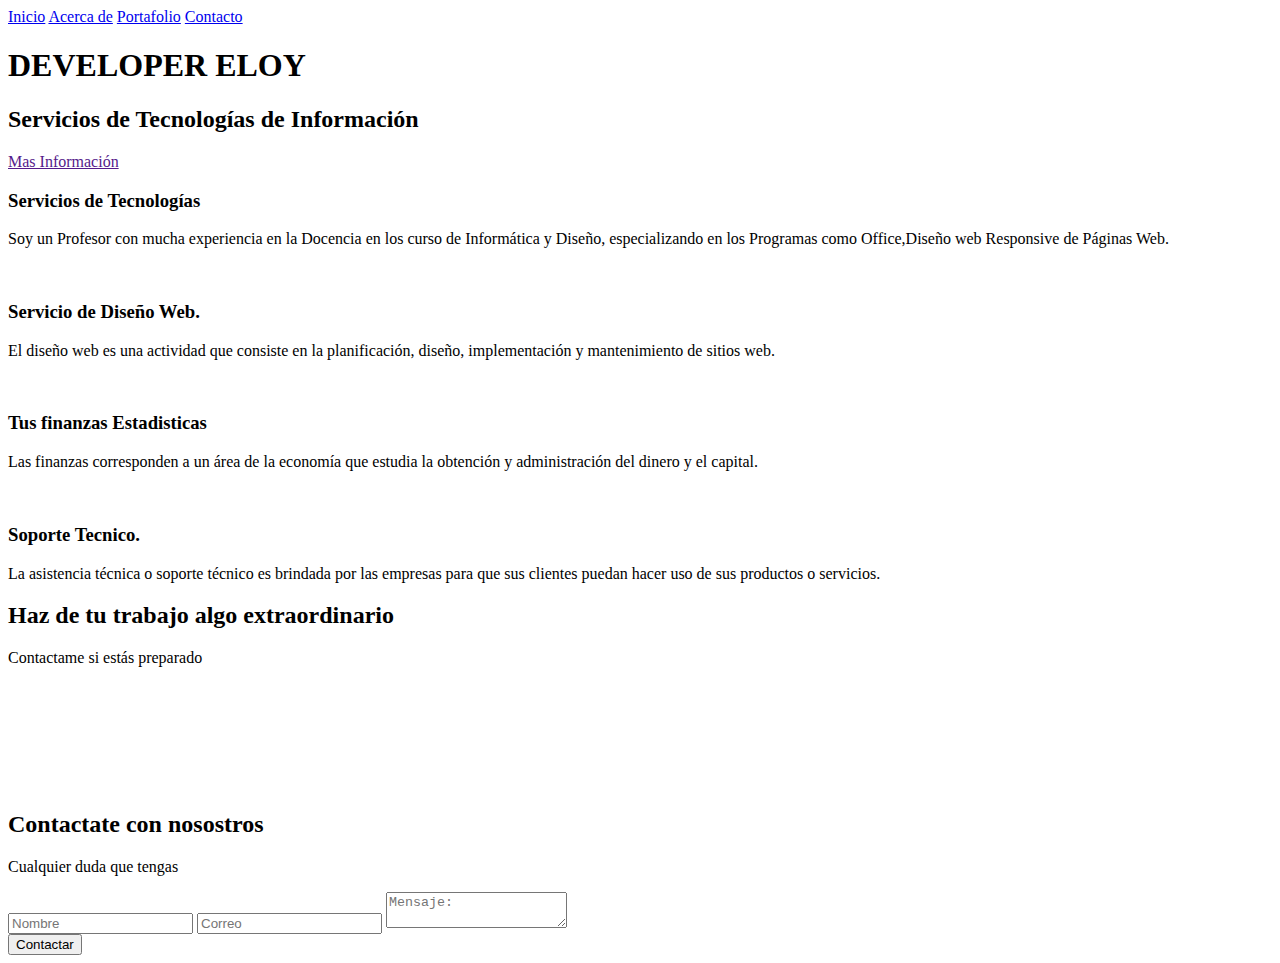
==== index.html @ 9d7575f3 "nuestros primeros codigos" ====
<!DOCTYPE html>
<html lang="en">

<head>
    <meta charset="UTF-8">
    <meta http-equiv="X-UA-Compatible" content="IE=edge">
    <meta name="viewport" content="width=device-width, initial-scale=1.0">
    <title>EXOTIK.com</title>
</head>

<body>
    <!DOCTYPE html>
    <html lang="en">

    <head>
        <meta charset="UTF-8">
        <meta name="viewport" content="width=device-width, initial-scale=1.0">
        <meta http-equiv="X-UA-Compatible" content="ie=edge">
        <title>ELOY GUERRA | Especialista de Tecnologías</title>
        <link rel="stylesheet" href="css/estilos.css">
    </head>

    <body>
        <header>
            <div class="contenedor">
                <nav class="menu">
                    <a href="index.html">Inicio</a>
                    <a href="acerca.html">Acerca de</a>
                    <a href="portafolio.html">Portafolio</a>
                    <a href="contacto.html">Contacto</a>
                </nav>
                <div class="contenido-header">
                    <h1 class="titulo-header">DEVELOPER ELOY</h1>
                    <span class="linea-header"></span>
                    <h2 class="texto-header">
                        Servicios de Tecnologías
                        <span class="desaparecer">
                            de Información
                        </span>
                    </h2>
                    <a href="" class="action-header">Mas Información</a>
                </div>
            </div>
        </header>
        <main>
            <section class="quienes">
                <div class="contenedor">
                    <h3 class="quienes-titulo">Servicios de Tecnologías</h3>
                    <p class="quienes-parrafo">
                        Soy un Profesor con mucha experiencia en la Docencia
                        en los curso de Informática
                        y Diseño, especializando en los Programas como
                        Office,Diseño web Responsive de Páginas Web.
                    </p>
                </div>
            </section>
            <section class="quehacemos">
                <div class="contenedor">
                    <div class="contenido-cajas">
                        <div class="tarjeta">
                            <img src="img/icono1.png" alt="" class="imagen-tarjeta">
                            <div class="contenido-tarjeta">
                                <h3 class="titulo-tarjeta">Servicio de Diseño Web.</h3>
                                <p class="parrafo-tarjeta">
                                    El diseño web es una actividad que consiste en la planificación, diseño,
                                    implementación
                                    y mantenimiento de sitios web.
                                </p>
                            </div>
                        </div>
                        <div class="tarjeta">
                            <img src="img/icono2.png" alt="" class="imagen-tarjeta">
                            <div class="contenido-tarjeta">
                                <h3 class="titulo-tarjeta">
                                    Tus finanzas Estadisticas</h3>
                                <p class="parrafo-tarjeta">
                                    Las finanzas corresponden a un área de la economía que estudia la obtención y
                                    administración del dinero y el capital.
                                </p>
                            </div>
                        </div>
                        <div class="tarjeta">
                            <img src="img/icono3.png" alt="" class="imagen-tarjeta">
                            <div class="contenido-tarjeta">
                                <h3 class="titulo-tarjeta">
                                    Soporte Tecnico.</h3>
                                <p class="parrafo-tarjeta">
                                    La asistencia técnica o soporte técnico es brindada por las empresas para que sus
                                    clientes puedan hacer uso de sus productos o servicios.
                                </p>
                            </div>
                        </div>
                    </div>
                </div>
            </section>
            <section class="portafolio">
                <div class="contenedor">
                    <div class="portafolio-textos">
                        <h2>Haz de tu trabajo algo extraordinario</h2>
                        <p>Contactame si estás preparado</p>
                    </div>
                    <section class="galeria">
                        <div class="fotos">
                            <img src="img/1.jpg" alt="">
                        </div>
                        <div class="fotos">
                            <img src="img/2.jpg" alt="">
                        </div>
                        <div class="fotos">
                            <img src="img/3.jpg" alt="">
                        </div>
                        <div class="fotos">
                            <img src="img/4.jpg" alt="">
                        </div>
                        <div class="fotos">
                            <img src="img/5.jpg" alt="">
                        </div>
                        <div class="fotos">
                            <img src="img/6.jpg" alt="">
                        </div>
                    </section>
                </div>
            </section>
        </main>

        <footer>
            <section class="contacto">
                <div class="contenedor">
                    <div class="footer-textos">
                        <h2>Contactate con nosostros</h2>
                        <p>Cualquier duda que tengas</p>
                    </div>
                    <form action="" class="formulario" method="POST">
                        <input type="text" placeholder="Nombre" id="nombre" name="nombre" required value="">
                        <input type="email" placeholder="Correo" id="correo" name="correo" required value=""
                            class="email">
                        <textarea name="mensaje" id="mensaje" placeholder="Mensaje:"></textarea>
                        <div class="derecha">
                            <input class="boton derecha" type="submit" value="Contactar" name="submmit">
                        </div>
                    </form>
                </div>
            </section>
        </footer>
    </body>

    </html>
</body>

</html>
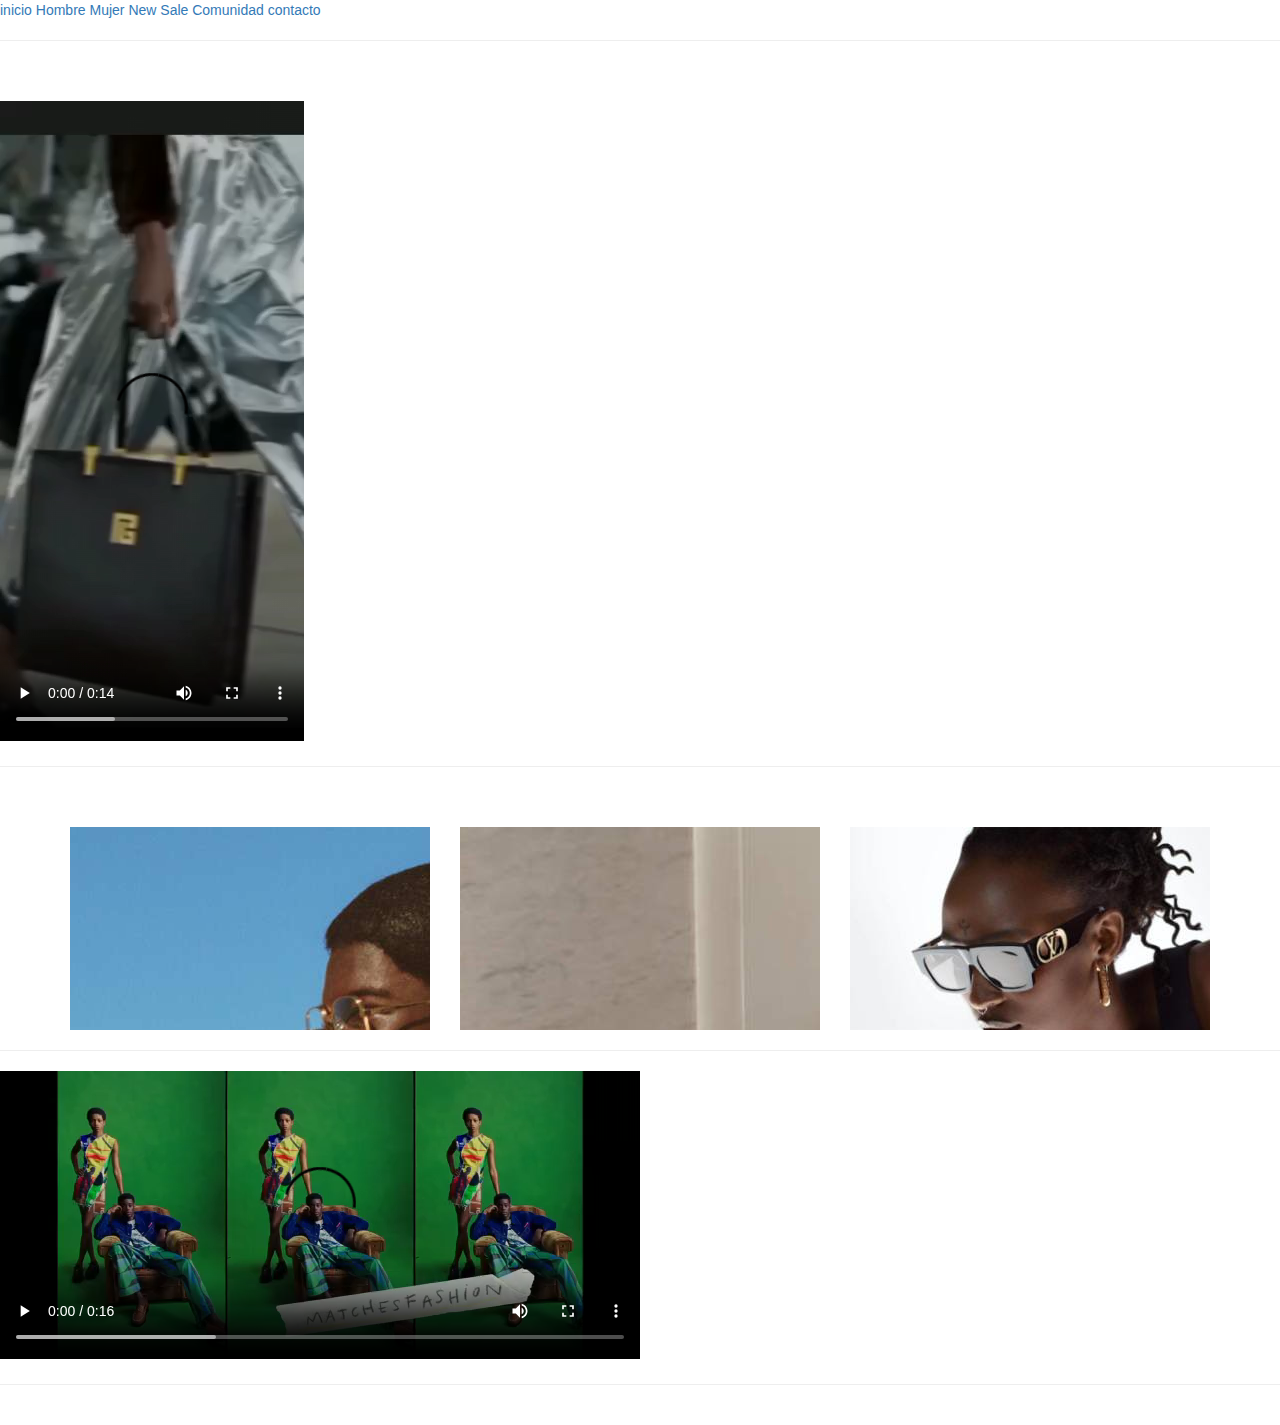
==== commit 83ffeb60: "cambios en el master" ====
--- a/index.html
+++ b/index.html
@@ -5,146 +5,66 @@
     <meta charset="UTF-8">
     <meta http-equiv="X-UA-Compatible" content="IE=edge">
     <meta name="viewport" content="width=device-width, initial-scale=1.0">
+    <link rel="stylesheet" href="css/bootstrap.css">
     <title>EXOTIK.com</title>
 </head>
 
 <body>
-    <!DOCTYPE html>
-    <html lang="en">
+    <header>
+        <div>
+            <nav>
+                <a href="">inicio</a>
+                <a href="">Hombre</a>
+                <a href="">Mujer</a>
+                <a href="">New Sale</a>
+                <a href="">Comunidad</a>
+                <a href="">contacto</a>
+            </nav>
+        </div>
+        <hr>
+        <br>
+        <br>
+        <div>
+            <video controls src="video/VID-20210529-WA0006.mp4"></video>
+        </div>
 
-    <head>
-        <meta charset="UTF-8">
-        <meta name="viewport" content="width=device-width, initial-scale=1.0">
-        <meta http-equiv="X-UA-Compatible" content="ie=edge">
-        <title>ELOY GUERRA | Especialista de Tecnologías</title>
-        <link rel="stylesheet" href="css/estilos.css">
-    </head>
+    </header>
+    <hr>
+    <br>
+    <br>
+    <main>
+        <section>
+            <div class="container">
+                <div class="row">
+                    <div class="col-sm-4">
+                        <div class="embed-responsive embed-responsive-16by9">
+                            <img src="img/louiV.jpg" alt="">
+                        </div>
+                    </div>
+                    <div class="col-sm-4">
+                        <div class="embed-responsive embed-responsive-16by9">
+                            <img src="img/louis-vuitton.jpg" alt="">
+                        </div>
+                    </div>
+                    <div class="col-sm-4">
+                        <div class="embed-responsive embed-responsive-16by9">
+                            <img src="img/WhatsApp Image 2021-05-29 at 6.26.10 PM.jpeg" alt="">
+                        </div>
 
-    <body>
-        <header>
-            <div class="contenedor">
-                <nav class="menu">
-                    <a href="index.html">Inicio</a>
-                    <a href="acerca.html">Acerca de</a>
-                    <a href="portafolio.html">Portafolio</a>
-                    <a href="contacto.html">Contacto</a>
-                </nav>
-                <div class="contenido-header">
-                    <h1 class="titulo-header">DEVELOPER ELOY</h1>
-                    <span class="linea-header"></span>
-                    <h2 class="texto-header">
-                        Servicios de Tecnologías
-                        <span class="desaparecer">
-                            de Información
-                        </span>
-                    </h2>
-                    <a href="" class="action-header">Mas Información</a>
+                    </div>
                 </div>
             </div>
-        </header>
-        <main>
-            <section class="quienes">
-                <div class="contenedor">
-                    <h3 class="quienes-titulo">Servicios de Tecnologías</h3>
-                    <p class="quienes-parrafo">
-                        Soy un Profesor con mucha experiencia en la Docencia
-                        en los curso de Informática
-                        y Diseño, especializando en los Programas como
-                        Office,Diseño web Responsive de Páginas Web.
-                    </p>
-                </div>
-            </section>
-            <section class="quehacemos">
-                <div class="contenedor">
-                    <div class="contenido-cajas">
-                        <div class="tarjeta">
-                            <img src="img/icono1.png" alt="" class="imagen-tarjeta">
-                            <div class="contenido-tarjeta">
-                                <h3 class="titulo-tarjeta">Servicio de Diseño Web.</h3>
-                                <p class="parrafo-tarjeta">
-                                    El diseño web es una actividad que consiste en la planificación, diseño,
-                                    implementación
-                                    y mantenimiento de sitios web.
-                                </p>
-                            </div>
-                        </div>
-                        <div class="tarjeta">
-                            <img src="img/icono2.png" alt="" class="imagen-tarjeta">
-                            <div class="contenido-tarjeta">
-                                <h3 class="titulo-tarjeta">
-                                    Tus finanzas Estadisticas</h3>
-                                <p class="parrafo-tarjeta">
-                                    Las finanzas corresponden a un área de la economía que estudia la obtención y
-                                    administración del dinero y el capital.
-                                </p>
-                            </div>
-                        </div>
-                        <div class="tarjeta">
-                            <img src="img/icono3.png" alt="" class="imagen-tarjeta">
-                            <div class="contenido-tarjeta">
-                                <h3 class="titulo-tarjeta">
-                                    Soporte Tecnico.</h3>
-                                <p class="parrafo-tarjeta">
-                                    La asistencia técnica o soporte técnico es brindada por las empresas para que sus
-                                    clientes puedan hacer uso de sus productos o servicios.
-                                </p>
-                            </div>
-                        </div>
-                    </div>
-                </div>
-            </section>
-            <section class="portafolio">
-                <div class="contenedor">
-                    <div class="portafolio-textos">
-                        <h2>Haz de tu trabajo algo extraordinario</h2>
-                        <p>Contactame si estás preparado</p>
-                    </div>
-                    <section class="galeria">
-                        <div class="fotos">
-                            <img src="img/1.jpg" alt="">
-                        </div>
-                        <div class="fotos">
-                            <img src="img/2.jpg" alt="">
-                        </div>
-                        <div class="fotos">
-                            <img src="img/3.jpg" alt="">
-                        </div>
-                        <div class="fotos">
-                            <img src="img/4.jpg" alt="">
-                        </div>
-                        <div class="fotos">
-                            <img src="img/5.jpg" alt="">
-                        </div>
-                        <div class="fotos">
-                            <img src="img/6.jpg" alt="">
-                        </div>
-                    </section>
-                </div>
-            </section>
-        </main>
+        </section>
+        <hr>
+        <section>
+            <video controls src="video/VID-20210529-WA0007.mp4"></video>
+        </section>
+    </main>
+    <hr>
+    <br>
+    <footer>
 
-        <footer>
-            <section class="contacto">
-                <div class="contenedor">
-                    <div class="footer-textos">
-                        <h2>Contactate con nosostros</h2>
-                        <p>Cualquier duda que tengas</p>
-                    </div>
-                    <form action="" class="formulario" method="POST">
-                        <input type="text" placeholder="Nombre" id="nombre" name="nombre" required value="">
-                        <input type="email" placeholder="Correo" id="correo" name="correo" required value=""
-                            class="email">
-                        <textarea name="mensaje" id="mensaje" placeholder="Mensaje:"></textarea>
-                        <div class="derecha">
-                            <input class="boton derecha" type="submit" value="Contactar" name="submmit">
-                        </div>
-                    </form>
-                </div>
-            </section>
-        </footer>
-    </body>
-
-    </html>
+    </footer>
 </body>
 
 </html>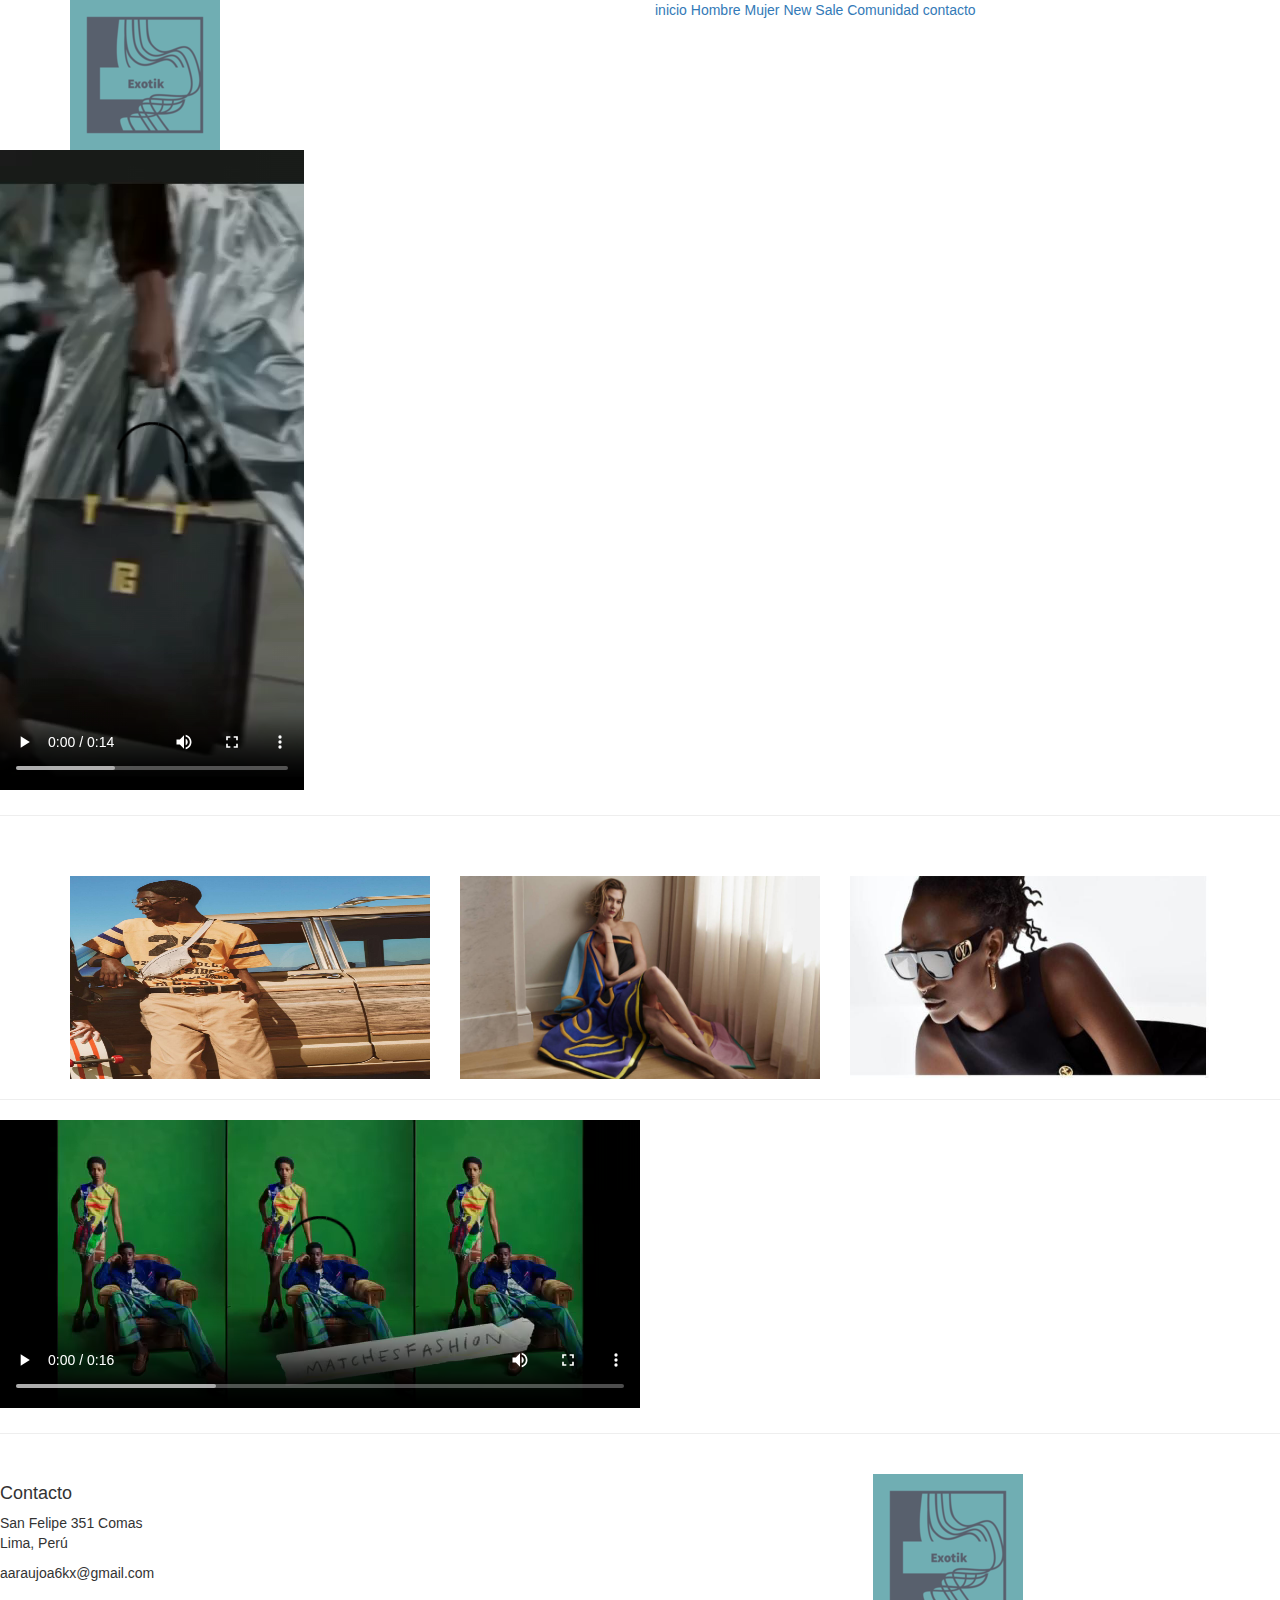
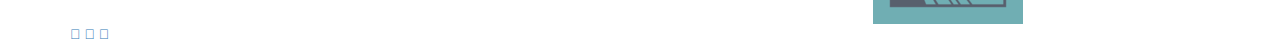
==== commit 13fa1cfe: "Subiendo 02 Junio" ====
--- a/index.html
+++ b/index.html
@@ -5,25 +5,34 @@
     <meta charset="UTF-8">
     <meta http-equiv="X-UA-Compatible" content="IE=edge">
     <meta name="viewport" content="width=device-width, initial-scale=1.0">
-    <link rel="stylesheet" href="css/bootstrap.css">
+    <link rel="stylesheet" href="css/bootstrap.min.css">
+    <link rel="stylesheet" href="css/fontawesome.min.css">
+    <link rel="preconnect" href="https://fonts.gstatic.com">
+    <link href="https://fonts.googleapis.com/css2?family=Open+Sans:ital,wght@0,300;0,400;1,400;1,700&display=swap" rel="stylesheet">
+    <link rel="stylesheet" href="css/estilos.css">
     <title>EXOTIK.com</title>
 </head>
 
 <body>
-    <header>
-        <div>
-            <nav>
+    
+        <div class="container">
+            <div class="row contenedor_logo_menu">
+                <div class="logo col-xs-12 col-md-6">
+                <a href="#"><img src="img/logo.png" alt=""></a>
+                </div>
+
+                <div class="menu col-xs-12 col-md-6">
                 <a href="">inicio</a>
                 <a href="">Hombre</a>
                 <a href="">Mujer</a>
                 <a href="">New Sale</a>
                 <a href="">Comunidad</a>
                 <a href="">contacto</a>
-            </nav>
+            </div>
         </div>
-        <hr>
-        <br>
-        <br>
+        </div>
+      
+        
         <div>
             <video controls src="video/VID-20210529-WA0006.mp4"></video>
         </div>
@@ -38,17 +47,17 @@
                 <div class="row">
                     <div class="col-sm-4">
                         <div class="embed-responsive embed-responsive-16by9">
-                            <img src="img/louiV.jpg" alt="">
+                            <img src="img/louiV.jpg" width="100%" height="210px" alt="">
                         </div>
                     </div>
                     <div class="col-sm-4">
                         <div class="embed-responsive embed-responsive-16by9">
-                            <img src="img/louis-vuitton.jpg" alt="">
+                            <img src="img/louis-vuitton.jpg" width="100%" height="210px" alt="">
                         </div>
                     </div>
                     <div class="col-sm-4">
                         <div class="embed-responsive embed-responsive-16by9">
-                            <img src="img/WhatsApp Image 2021-05-29 at 6.26.10 PM.jpeg" alt="">
+                            <img src="img/WhatsApp Image 2021-05-29 at 6.26.10 PM.jpeg" width="100%" height="210px" alt="">
                         </div>
 
                     </div>
@@ -63,6 +72,30 @@
     <hr>
     <br>
     <footer>
+        <div class="direccion">
+            <div class="row">
+                <div class="col-md-8">
+                    <h4 class="titulo">Contacto</h4>
+                    <p class="calle">San Felipe 351 Comas <br />Lima, Perú</p>
+                    <p class="correo">aaraujoa6kx@gmail.com</p>
+                </div>
+                <div class="col-md-4">
+                   <img src="img/logo.png" alt="">
+            </div>
+            </div>
+            </div>
+        </div>
+        <div class="social">
+            <div class="container">
+                <div class="row">
+                    <div class="col-md-12">
+                        <a href="#" class="facebook"><i class="fa fa-facebook"></i></a>
+                        <a href="#" class="twitter"><i class="fa fa-twitter"></i></a>
+                        <a href="#" class="youtube"><i class="fa fa-youtube"></i></a>
+                    </div>
+                </div>
+            </div>
+        </div>
 
     </footer>
 </body>
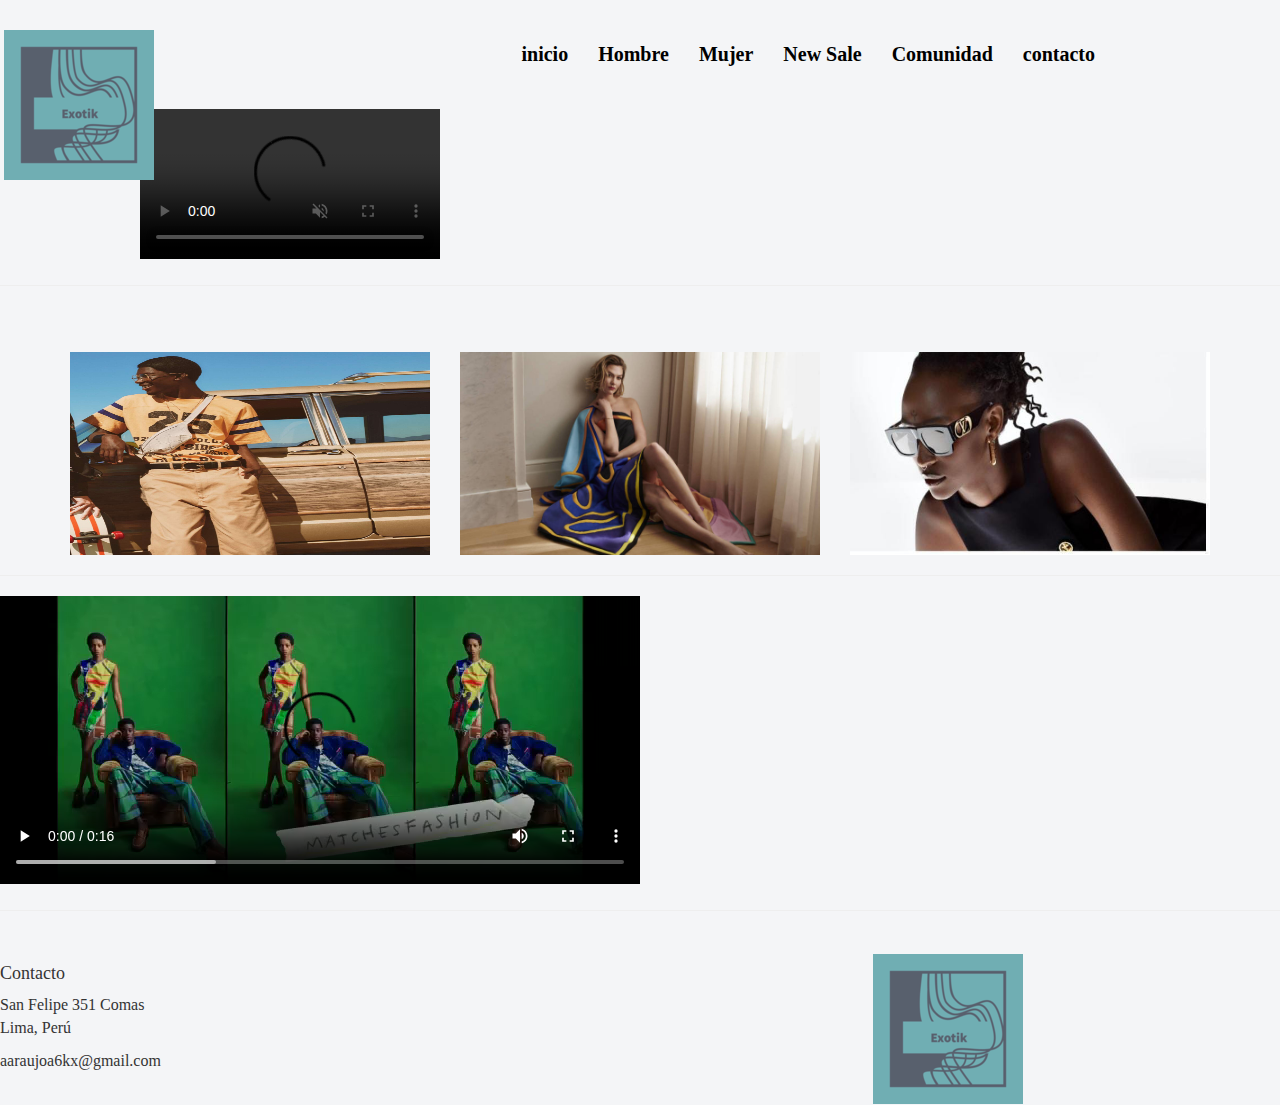
==== commit 3c6d976b: "subiendo para modificaciones" ====
--- a/index.html
+++ b/index.html
@@ -5,39 +5,35 @@
     <meta charset="UTF-8">
     <meta http-equiv="X-UA-Compatible" content="IE=edge">
     <meta name="viewport" content="width=device-width, initial-scale=1.0">
-    <link rel="stylesheet" href="css/bootstrap.min.css">
-    <link rel="stylesheet" href="css/fontawesome.min.css">
-    <link rel="preconnect" href="https://fonts.gstatic.com">
-    <link href="https://fonts.googleapis.com/css2?family=Open+Sans:ital,wght@0,300;0,400;1,400;1,700&display=swap" rel="stylesheet">
+    <link rel="stylesheet" href="css/bootstrap.css">
     <link rel="stylesheet" href="css/estilos.css">
-    <title>EXOTIK.com</title>
+    <title>EXOTIK | Marca Peruana | Desde 1994</title>
 </head>
 
 <body>
-    
-        <div class="container">
-            <div class="row contenedor_logo_menu">
-                <div class="logo col-xs-12 col-md-6">
+    <header>
+        <div class="contenedor">
+            <nav class="menu">
+                <a href="index.html">inicio</a>
+                <a href="hombre.html">Hombre</a>
+                <a href="mujer.html">Mujer</a>
+                <a href="newsale.html">New Sale</a>
+                <a href="comunidad.html">Comunidad</a>
+                <a href="contacto.html">contacto</a>
+            </nav>
+
+            <div class="header-video">
+                <video controls autoplay loop muted src="video/header-1.mp4"></video>
+            </div>
+
+            <div class="contenido-logo">
                 <a href="#"><img src="img/logo.png" alt=""></a>
-                </div>
-
-                <div class="menu col-xs-12 col-md-6">
-                <a href="">inicio</a>
-                <a href="">Hombre</a>
-                <a href="">Mujer</a>
-                <a href="">New Sale</a>
-                <a href="">Comunidad</a>
-                <a href="">contacto</a>
             </div>
         </div>
-        </div>
-      
-        
-        <div>
-            <video controls src="video/VID-20210529-WA0006.mp4"></video>
-        </div>
+    </header>
 
-    </header>
+
+
     <hr>
     <br>
     <br>
@@ -57,7 +53,8 @@
                     </div>
                     <div class="col-sm-4">
                         <div class="embed-responsive embed-responsive-16by9">
-                            <img src="img/WhatsApp Image 2021-05-29 at 6.26.10 PM.jpeg" width="100%" height="210px" alt="">
+                            <img src="img/WhatsApp Image 2021-05-29 at 6.26.10 PM.jpeg" width="100%" height="210px"
+                                alt="">
                         </div>
 
                     </div>
@@ -80,10 +77,10 @@
                     <p class="correo">aaraujoa6kx@gmail.com</p>
                 </div>
                 <div class="col-md-4">
-                   <img src="img/logo.png" alt="">
+                    <img src="img/logo.png" alt="">
+                </div>
             </div>
-            </div>
-            </div>
+        </div>
         </div>
         <div class="social">
             <div class="container">
@@ -98,6 +95,8 @@
         </div>
 
     </footer>
+
+
 </body>
 
 </html>--- a/css/estilos.css
+++ b/css/estilos.css
@@ -0,0 +1,58 @@
+*{
+    margin: 0;
+    padding: 0;
+    box-sizing: border-box;
+}
+
+body{
+    background: #f4f5f7;
+    font-family: 'lato';
+    font-size: 16px;
+}
+.contenedor{
+    width: 90%;
+    max-width: 1000px;
+    overflow: hidden;
+    margin: auto;
+}
+
+
+
+
+header .menu{
+    margin: 30px; 
+    display:flex;
+    justify-content: flex-end;
+    flex-wrap: wrap; 
+}
+header .menu a:hover{
+    text-decoration: underline;
+}
+header .menu a{
+    font-size:20px;
+    font-family: 'lato';
+    font-weight: 600; 
+    display: inline-block; 
+    padding:10px 0;
+    margin:0 15px;
+    color:rgb(0, 0, 0);
+    text-decoration: navy;
+ }
+
+
+header .contenido-logo{
+    position: absolute;
+    top: 10%;
+    left: 5%;
+    transform: translate(-40%, -40%);
+}
+
+
+
+
+
+
+
+
+
+
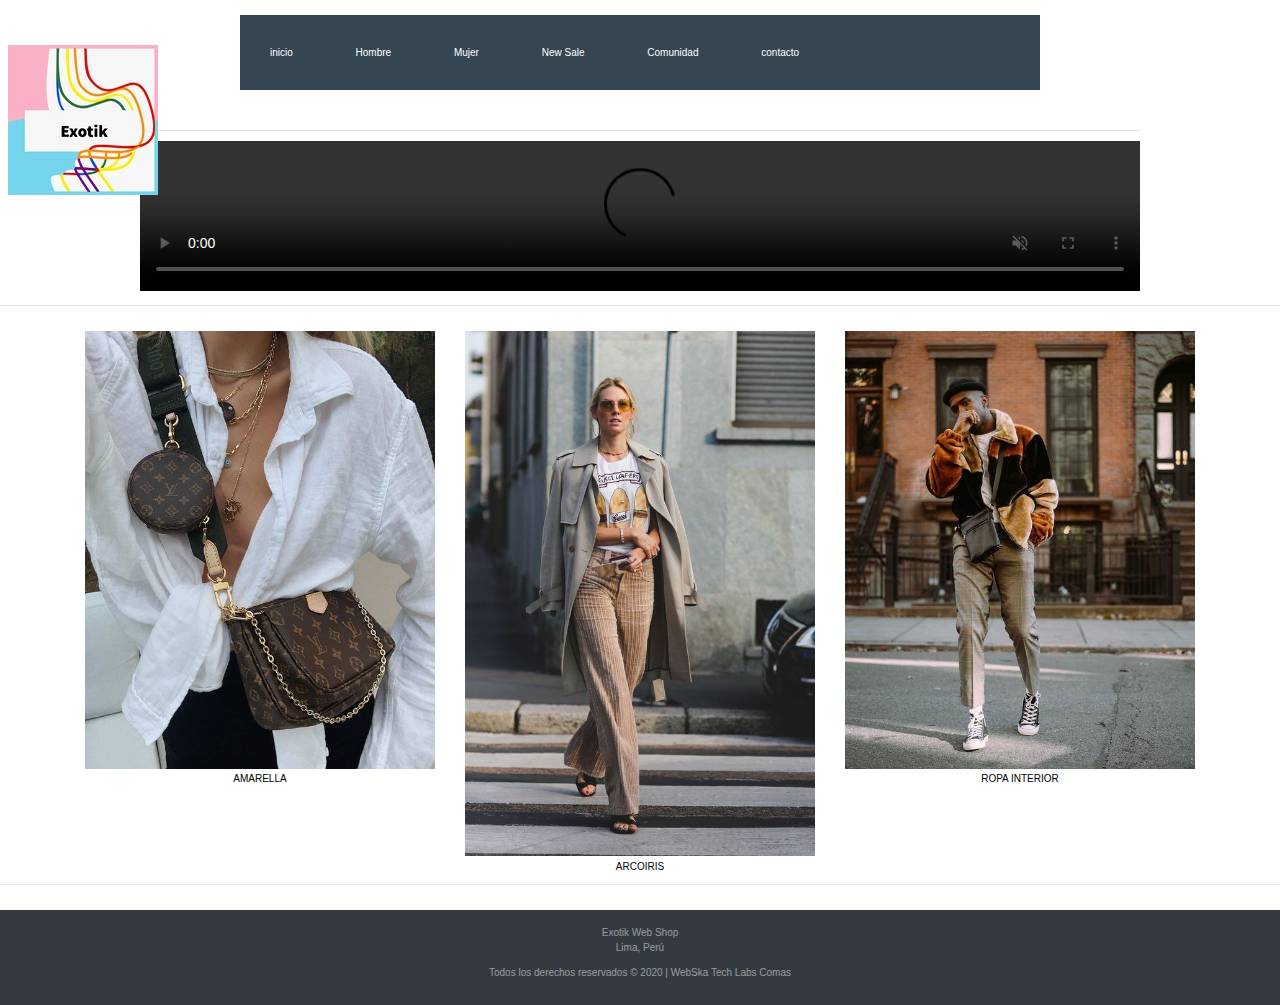
==== commit 3905eb45: "subiendo para publicar" ====
--- a/index.html
+++ b/index.html
@@ -5,96 +5,80 @@
     <meta charset="UTF-8">
     <meta http-equiv="X-UA-Compatible" content="IE=edge">
     <meta name="viewport" content="width=device-width, initial-scale=1.0">
+    <title>EXOTIK | Marca Peruana | Desde 1994</title>
+    <link rel="stylesheet" href="css/estilos.css">
+    <link rel="stylesheet" href="css/bootstrap3.css">
     <link rel="stylesheet" href="css/bootstrap.css">
-    <link rel="stylesheet" href="css/estilos.css">
-    <title>EXOTIK | Marca Peruana | Desde 1994</title>
 </head>
 
 <body>
     <header>
-        <div class="contenedor">
-            <nav class="menu">
-                <a href="index.html">inicio</a>
-                <a href="hombre.html">Hombre</a>
-                <a href="mujer.html">Mujer</a>
-                <a href="newsale.html">New Sale</a>
-                <a href="comunidad.html">Comunidad</a>
-                <a href="contacto.html">contacto</a>
-            </nav>
 
-            <div class="header-video">
-                <video controls autoplay loop muted src="video/header-1.mp4"></video>
+        <div class="caja"><br>
+            <ul class="paginas">
+                <li><a href="index.html">inicio</a></li>
+                <li><a href="hombre.html">Hombre</a></li>
+                <li><a href="mujer.html">Mujer</a></li>
+                <li><a href="newsale.html">New Sale</a></li>
+                <li><a href="comunidad.html">Comunidad</a></li>
+                <li><a href="contacto.html">contacto</a></li>
+            </ul>
+            <br>
+            <br>
+            <hr>
+            <video controls autoplay loop muted src="video/header-1.mp4"></video>
+
+            <div class="contenido-logo">
+                <img src="img/logoprin.jpeg" alt="">
             </div>
 
-            <div class="contenido-logo">
-                <a href="#"><img src="img/logo.png" alt=""></a>
-            </div>
         </div>
     </header>
 
-
-
-    <hr>
-    <br>
-    <br>
     <main>
-        <section>
-            <div class="container">
-                <div class="row">
-                    <div class="col-sm-4">
-                        <div class="embed-responsive embed-responsive-16by9">
-                            <img src="img/louiV.jpg" width="100%" height="210px" alt="">
-                        </div>
-                    </div>
-                    <div class="col-sm-4">
-                        <div class="embed-responsive embed-responsive-16by9">
-                            <img src="img/louis-vuitton.jpg" width="100%" height="210px" alt="">
-                        </div>
-                    </div>
-                    <div class="col-sm-4">
-                        <div class="embed-responsive embed-responsive-16by9">
-                            <img src="img/WhatsApp Image 2021-05-29 at 6.26.10 PM.jpeg" width="100%" height="210px"
-                                alt="">
-                        </div>
-
-                    </div>
+        <hr>
+        <br>
+        <div class="container">
+            <div class="row">
+                <div class="col-6 col-xl-4 col-md-4">
+                    <img src="img/head1.jpeg" alt="" width="100%" data-was-processed="true"><br>
+                    <a href="" class="form-text">AMARELLA</a>
                 </div>
-            </div>
-        </section>
-        <hr>
-        <section>
-            <video controls src="video/VID-20210529-WA0007.mp4"></video>
-        </section>
-    </main>
-    <hr>
-    <br>
-    <footer>
-        <div class="direccion">
-            <div class="row">
-                <div class="col-md-8">
-                    <h4 class="titulo">Contacto</h4>
-                    <p class="calle">San Felipe 351 Comas <br />Lima, Perú</p>
-                    <p class="correo">aaraujoa6kx@gmail.com</p>
+                <div class="col-6 col-xl-4 col-md-4">
+                    <img src="img/head2.jpeg" alt="" width="100%" data-was-processed="true"><br>
+                    <a href="" class="form-text">ARCOIRIS</a>
                 </div>
-                <div class="col-md-4">
-                    <img src="img/logo.png" alt="">
-                </div>
-            </div>
-        </div>
-        </div>
-        <div class="social">
-            <div class="container">
-                <div class="row">
-                    <div class="col-md-12">
-                        <a href="#" class="facebook"><i class="fa fa-facebook"></i></a>
-                        <a href="#" class="twitter"><i class="fa fa-twitter"></i></a>
-                        <a href="#" class="youtube"><i class="fa fa-youtube"></i></a>
-                    </div>
+                <div class="col-6 col-xl-4 col-md-4">
+                    <img src="img/head3.jpeg" alt="" width="100%" data-was-processed="true"><br>
+                    <a href="" class="form-text">ROPA INTERIOR</a>
                 </div>
             </div>
         </div>
 
-    </footer>
+
+        <hr>
+        <br>
+        <footer id="sticky-footer" class="py-4 bg-dark text-white-50">
+            <div class="direccion">
+                <div class="row">
+                    <div class="container text-center">
+
+                        <p class="calle">Exotik Web Shop <br />Lima, Perú</p>
+                        <div class="social-networks">
+                            <a href="#" target="_blank"><span class="jam jam-facebook"></span></a>
+                            <a href="#" target="_blank"><span class="jam jam-twitter"></span></a>
+                            <a href="#" target="_blank"><span class="jam jam-whatsapp"></span></a>
+                            <a href="#" target="_blank"><span class="jam jam-instagram"></span></a>
+                        </div>
+                        <p>Todos los derechos reservados &copy; 2020 | WebSka Tech Labs Comas </p>
+                    </div>
+                </div>
+            </div>
+            </div>
+        </footer>
+
+    </main>
+
 
 
 </body>
--- a/css/estilos.css
+++ b/css/estilos.css
@@ -9,43 +9,62 @@
     font-family: 'lato';
     font-size: 16px;
 }
-.contenedor{
+
+.caja{
     width: 90%;
     max-width: 1000px;
     overflow: hidden;
     margin: auto;
+   
+}
+
+.paginas{
+    list-style: none;
+    padding: 0;
+    background: #354552;
+    width: 80%;
+    max-width: 1000px;
+    margin: auto;
+    
+}
+
+.paginas li a{
+    text-decoration: none;
+    color: white;
+    padding: 30px;
+    display: inline-block;
+    
+    
+}
+
+.paginas li{
+    display: inline-block;
+    text-align: center;
+    
+}
+
+.paginas li a:hover{
+    background: rgb(32, 138, 37);
+
 }
 
 
 
+video{
 
-header .menu{
-    margin: 30px; 
-    display:flex;
-    justify-content: flex-end;
-    flex-wrap: wrap; 
+    display: flex;
+    width: 100%;
+    height: 100%;
 }
-header .menu a:hover{
-    text-decoration: underline;
-}
-header .menu a{
-    font-size:20px;
-    font-family: 'lato';
-    font-weight: 600; 
-    display: inline-block; 
-    padding:10px 0;
-    margin:0 15px;
-    color:rgb(0, 0, 0);
-    text-decoration: navy;
+
+ .contenido-logo{
+   
+    position: absolute;
+    top: 15%;
+    left: 10%;
+    transform: translate(-80%, -60%);
+
  }
-
-
-header .contenido-logo{
-    position: absolute;
-    top: 10%;
-    left: 5%;
-    transform: translate(-40%, -40%);
-}
 
 
 
@@ -54,5 +73,3 @@
 
 
 
-
-
--- a/css/bootstrap3.css
+++ b/css/bootstrap3.css
@@ -0,0 +1,6584 @@
+/*!
+ * Bootstrap v3.3.4 (http://getbootstrap.com)
+ * Copyright 2011-2015 Twitter, Inc.
+ * Licensed under MIT (https://github.com/twbs/bootstrap/blob/master/LICENSE)
+ */
+
+/*! normalize.css v3.0.2 | MIT License | git.io/normalize */
+html {
+  font-family: sans-serif;
+  -webkit-text-size-adjust: 100%;
+      -ms-text-size-adjust: 100%;
+}
+body {
+  margin: 0;
+}
+article,
+aside,
+details,
+figcaption,
+figure,
+footer,
+header,
+hgroup,
+main,
+menu,
+nav,
+section,
+summary {
+  display: block;
+}
+audio,
+canvas,
+progress,
+video {
+  display: inline-block;
+  vertical-align: baseline;
+}
+audio:not([controls]) {
+  display: none;
+  height: 0;
+}
+[hidden],
+template {
+  display: none;
+}
+a {
+  background-color: transparent;
+}
+a:active,
+a:hover {
+  outline: 0;
+}
+abbr[title] {
+  border-bottom: 1px dotted;
+}
+b,
+strong {
+  font-weight: bold;
+}
+dfn {
+  font-style: italic;
+}
+h1 {
+  margin: .67em 0;
+  font-size: 2em;
+}
+mark {
+  color: #000;
+  background: #ff0;
+}
+small {
+  font-size: 80%;
+}
+sub,
+sup {
+  position: relative;
+  font-size: 75%;
+  line-height: 0;
+  vertical-align: baseline;
+}
+sup {
+  top: -.5em;
+}
+sub {
+  bottom: -.25em;
+}
+img {
+  border: 0;
+}
+svg:not(:root) {
+  overflow: hidden;
+}
+figure {
+  margin: 1em 40px;
+}
+hr {
+  height: 0;
+  -webkit-box-sizing: content-box;
+     -moz-box-sizing: content-box;
+          box-sizing: content-box;
+}
+pre {
+  overflow: auto;
+}
+code,
+kbd,
+pre,
+samp {
+  font-family: monospace, monospace;
+  font-size: 1em;
+}
+button,
+input,
+optgroup,
+select,
+textarea {
+  margin: 0;
+  font: inherit;
+  color: inherit;
+}
+button {
+  overflow: visible;
+}
+button,
+select {
+  text-transform: none;
+}
+button,
+html input[type="button"],
+input[type="reset"],
+input[type="submit"] {
+  -webkit-appearance: button;
+  cursor: pointer;
+}
+button[disabled],
+html input[disabled] {
+  cursor: default;
+}
+button::-moz-focus-inner,
+input::-moz-focus-inner {
+  padding: 0;
+  border: 0;
+}
+input {
+  line-height: normal;
+}
+input[type="checkbox"],
+input[type="radio"] {
+  -webkit-box-sizing: border-box;
+     -moz-box-sizing: border-box;
+          box-sizing: border-box;
+  padding: 0;
+}
+input[type="number"]::-webkit-inner-spin-button,
+input[type="number"]::-webkit-outer-spin-button {
+  height: auto;
+}
+input[type="search"] {
+  -webkit-box-sizing: content-box;
+     -moz-box-sizing: content-box;
+          box-sizing: content-box;
+  -webkit-appearance: textfield;
+}
+input[type="search"]::-webkit-search-cancel-button,
+input[type="search"]::-webkit-search-decoration {
+  -webkit-appearance: none;
+}
+fieldset {
+  padding: .35em .625em .75em;
+  margin: 0 2px;
+  border: 1px solid #c0c0c0;
+}
+legend {
+  padding: 0;
+  border: 0;
+}
+textarea {
+  overflow: auto;
+}
+optgroup {
+  font-weight: bold;
+}
+table {
+  border-spacing: 0;
+  border-collapse: collapse;
+}
+td,
+th {
+  padding: 0;
+}
+/*! Source: https://github.com/h5bp/html5-boilerplate/blob/master/src/css/main.css */
+@media print {
+  *,
+  *:before,
+  *:after {
+    color: #000 !important;
+    text-shadow: none !important;
+    background: transparent !important;
+    -webkit-box-shadow: none !important;
+            box-shadow: none !important;
+  }
+  a,
+  a:visited {
+    text-decoration: underline;
+  }
+  a[href]:after {
+    content: " (" attr(href) ")";
+  }
+  abbr[title]:after {
+    content: " (" attr(title) ")";
+  }
+  a[href^="#"]:after,
+  a[href^="javascript:"]:after {
+    content: "";
+  }
+  pre,
+  blockquote {
+    border: 1px solid #999;
+
+    page-break-inside: avoid;
+  }
+  thead {
+    display: table-header-group;
+  }
+  tr,
+  img {
+    page-break-inside: avoid;
+  }
+  img {
+    max-width: 100% !important;
+  }
+  p,
+  h2,
+  h3 {
+    orphans: 3;
+    widows: 3;
+  }
+  h2,
+  h3 {
+    page-break-after: avoid;
+  }
+  select {
+    background: #fff !important;
+  }
+  .navbar {
+    display: none;
+  }
+  .btn > .caret,
+  .dropup > .btn > .caret {
+    border-top-color: #000 !important;
+  }
+  .label {
+    border: 1px solid #000;
+  }
+  .table {
+    border-collapse: collapse !important;
+  }
+  .table td,
+  .table th {
+    background-color: #fff !important;
+  }
+  .table-bordered th,
+  .table-bordered td {
+    border: 1px solid #ddd !important;
+  }
+}
+@font-face {
+  font-family: 'Glyphicons Halflings';
+
+  src: url('../fonts/glyphicons-halflings-regular.eot');
+  src: url('../fonts/glyphicons-halflings-regular.eot?#iefix') format('embedded-opentype'), url('../fonts/glyphicons-halflings-regular.woff2') format('woff2'), url('../fonts/glyphicons-halflings-regular.woff') format('woff'), url('../fonts/glyphicons-halflings-regular.ttf') format('truetype'), url('../fonts/glyphicons-halflings-regular.svg#glyphicons_halflingsregular') format('svg');
+}
+.glyphicon {
+  position: relative;
+  top: 1px;
+  display: inline-block;
+  font-family: 'Glyphicons Halflings';
+  font-style: normal;
+  font-weight: normal;
+  line-height: 1;
+
+  -webkit-font-smoothing: antialiased;
+  -moz-osx-font-smoothing: grayscale;
+}
+.glyphicon-asterisk:before {
+  content: "\2a";
+}
+.glyphicon-plus:before {
+  content: "\2b";
+}
+.glyphicon-euro:before,
+.glyphicon-eur:before {
+  content: "\20ac";
+}
+.glyphicon-minus:before {
+  content: "\2212";
+}
+.glyphicon-cloud:before {
+  content: "\2601";
+}
+.glyphicon-envelope:before {
+  content: "\2709";
+}
+.glyphicon-pencil:before {
+  content: "\270f";
+}
+.glyphicon-glass:before {
+  content: "\e001";
+}
+.glyphicon-music:before {
+  content: "\e002";
+}
+.glyphicon-search:before {
+  content: "\e003";
+}
+.glyphicon-heart:before {
+  content: "\e005";
+}
+.glyphicon-star:before {
+  content: "\e006";
+}
+.glyphicon-star-empty:before {
+  content: "\e007";
+}
+.glyphicon-user:before {
+  content: "\e008";
+}
+.glyphicon-film:before {
+  content: "\e009";
+}
+.glyphicon-th-large:before {
+  content: "\e010";
+}
+.glyphicon-th:before {
+  content: "\e011";
+}
+.glyphicon-th-list:before {
+  content: "\e012";
+}
+.glyphicon-ok:before {
+  content: "\e013";
+}
+.glyphicon-remove:before {
+  content: "\e014";
+}
+.glyphicon-zoom-in:before {
+  content: "\e015";
+}
+.glyphicon-zoom-out:before {
+  content: "\e016";
+}
+.glyphicon-off:before {
+  content: "\e017";
+}
+.glyphicon-signal:before {
+  content: "\e018";
+}
+.glyphicon-cog:before {
+  content: "\e019";
+}
+.glyphicon-trash:before {
+  content: "\e020";
+}
+.glyphicon-home:before {
+  content: "\e021";
+}
+.glyphicon-file:before {
+  content: "\e022";
+}
+.glyphicon-time:before {
+  content: "\e023";
+}
+.glyphicon-road:before {
+  content: "\e024";
+}
+.glyphicon-download-alt:before {
+  content: "\e025";
+}
+.glyphicon-download:before {
+  content: "\e026";
+}
+.glyphicon-upload:before {
+  content: "\e027";
+}
+.glyphicon-inbox:before {
+  content: "\e028";
+}
+.glyphicon-play-circle:before {
+  content: "\e029";
+}
+.glyphicon-repeat:before {
+  content: "\e030";
+}
+.glyphicon-refresh:before {
+  content: "\e031";
+}
+.glyphicon-list-alt:before {
+  content: "\e032";
+}
+.glyphicon-lock:before {
+  content: "\e033";
+}
+.glyphicon-flag:before {
+  content: "\e034";
+}
+.glyphicon-headphones:before {
+  content: "\e035";
+}
+.glyphicon-volume-off:before {
+  content: "\e036";
+}
+.glyphicon-volume-down:before {
+  content: "\e037";
+}
+.glyphicon-volume-up:before {
+  content: "\e038";
+}
+.glyphicon-qrcode:before {
+  content: "\e039";
+}
+.glyphicon-barcode:before {
+  content: "\e040";
+}
+.glyphicon-tag:before {
+  content: "\e041";
+}
+.glyphicon-tags:before {
+  content: "\e042";
+}
+.glyphicon-book:before {
+  content: "\e043";
+}
+.glyphicon-bookmark:before {
+  content: "\e044";
+}
+.glyphicon-print:before {
+  content: "\e045";
+}
+.glyphicon-camera:before {
+  content: "\e046";
+}
+.glyphicon-font:before {
+  content: "\e047";
+}
+.glyphicon-bold:before {
+  content: "\e048";
+}
+.glyphicon-italic:before {
+  content: "\e049";
+}
+.glyphicon-text-height:before {
+  content: "\e050";
+}
+.glyphicon-text-width:before {
+  content: "\e051";
+}
+.glyphicon-align-left:before {
+  content: "\e052";
+}
+.glyphicon-align-center:before {
+  content: "\e053";
+}
+.glyphicon-align-right:before {
+  content: "\e054";
+}
+.glyphicon-align-justify:before {
+  content: "\e055";
+}
+.glyphicon-list:before {
+  content: "\e056";
+}
+.glyphicon-indent-left:before {
+  content: "\e057";
+}
+.glyphicon-indent-right:before {
+  content: "\e058";
+}
+.glyphicon-facetime-video:before {
+  content: "\e059";
+}
+.glyphicon-picture:before {
+  content: "\e060";
+}
+.glyphicon-map-marker:before {
+  content: "\e062";
+}
+.glyphicon-adjust:before {
+  content: "\e063";
+}
+.glyphicon-tint:before {
+  content: "\e064";
+}
+.glyphicon-edit:before {
+  content: "\e065";
+}
+.glyphicon-share:before {
+  content: "\e066";
+}
+.glyphicon-check:before {
+  content: "\e067";
+}
+.glyphicon-move:before {
+  content: "\e068";
+}
+.glyphicon-step-backward:before {
+  content: "\e069";
+}
+.glyphicon-fast-backward:before {
+  content: "\e070";
+}
+.glyphicon-backward:before {
+  content: "\e071";
+}
+.glyphicon-play:before {
+  content: "\e072";
+}
+.glyphicon-pause:before {
+  content: "\e073";
+}
+.glyphicon-stop:before {
+  content: "\e074";
+}
+.glyphicon-forward:before {
+  content: "\e075";
+}
+.glyphicon-fast-forward:before {
+  content: "\e076";
+}
+.glyphicon-step-forward:before {
+  content: "\e077";
+}
+.glyphicon-eject:before {
+  content: "\e078";
+}
+.glyphicon-chevron-left:before {
+  content: "\e079";
+}
+.glyphicon-chevron-right:before {
+  content: "\e080";
+}
+.glyphicon-plus-sign:before {
+  content: "\e081";
+}
+.glyphicon-minus-sign:before {
+  content: "\e082";
+}
+.glyphicon-remove-sign:before {
+  content: "\e083";
+}
+.glyphicon-ok-sign:before {
+  content: "\e084";
+}
+.glyphicon-question-sign:before {
+  content: "\e085";
+}
+.glyphicon-info-sign:before {
+  content: "\e086";
+}
+.glyphicon-screenshot:before {
+  content: "\e087";
+}
+.glyphicon-remove-circle:before {
+  content: "\e088";
+}
+.glyphicon-ok-circle:before {
+  content: "\e089";
+}
+.glyphicon-ban-circle:before {
+  content: "\e090";
+}
+.glyphicon-arrow-left:before {
+  content: "\e091";
+}
+.glyphicon-arrow-right:before {
+  content: "\e092";
+}
+.glyphicon-arrow-up:before {
+  content: "\e093";
+}
+.glyphicon-arrow-down:before {
+  content: "\e094";
+}
+.glyphicon-share-alt:before {
+  content: "\e095";
+}
+.glyphicon-resize-full:before {
+  content: "\e096";
+}
+.glyphicon-resize-small:before {
+  content: "\e097";
+}
+.glyphicon-exclamation-sign:before {
+  content: "\e101";
+}
+.glyphicon-gift:before {
+  content: "\e102";
+}
+.glyphicon-leaf:before {
+  content: "\e103";
+}
+.glyphicon-fire:before {
+  content: "\e104";
+}
+.glyphicon-eye-open:before {
+  content: "\e105";
+}
+.glyphicon-eye-close:before {
+  content: "\e106";
+}
+.glyphicon-warning-sign:before {
+  content: "\e107";
+}
+.glyphicon-plane:before {
+  content: "\e108";
+}
+.glyphicon-calendar:before {
+  content: "\e109";
+}
+.glyphicon-random:before {
+  content: "\e110";
+}
+.glyphicon-comment:before {
+  content: "\e111";
+}
+.glyphicon-magnet:before {
+  content: "\e112";
+}
+.glyphicon-chevron-up:before {
+  content: "\e113";
+}
+.glyphicon-chevron-down:before {
+  content: "\e114";
+}
+.glyphicon-retweet:before {
+  content: "\e115";
+}
+.glyphicon-shopping-cart:before {
+  content: "\e116";
+}
+.glyphicon-folder-close:before {
+  content: "\e117";
+}
+.glyphicon-folder-open:before {
+  content: "\e118";
+}
+.glyphicon-resize-vertical:before {
+  content: "\e119";
+}
+.glyphicon-resize-horizontal:before {
+  content: "\e120";
+}
+.glyphicon-hdd:before {
+  content: "\e121";
+}
+.glyphicon-bullhorn:before {
+  content: "\e122";
+}
+.glyphicon-bell:before {
+  content: "\e123";
+}
+.glyphicon-certificate:before {
+  content: "\e124";
+}
+.glyphicon-thumbs-up:before {
+  content: "\e125";
+}
+.glyphicon-thumbs-down:before {
+  content: "\e126";
+}
+.glyphicon-hand-right:before {
+  content: "\e127";
+}
+.glyphicon-hand-left:before {
+  content: "\e128";
+}
+.glyphicon-hand-up:before {
+  content: "\e129";
+}
+.glyphicon-hand-down:before {
+  content: "\e130";
+}
+.glyphicon-circle-arrow-right:before {
+  content: "\e131";
+}
+.glyphicon-circle-arrow-left:before {
+  content: "\e132";
+}
+.glyphicon-circle-arrow-up:before {
+  content: "\e133";
+}
+.glyphicon-circle-arrow-down:before {
+  content: "\e134";
+}
+.glyphicon-globe:before {
+  content: "\e135";
+}
+.glyphicon-wrench:before {
+  content: "\e136";
+}
+.glyphicon-tasks:before {
+  content: "\e137";
+}
+.glyphicon-filter:before {
+  content: "\e138";
+}
+.glyphicon-briefcase:before {
+  content: "\e139";
+}
+.glyphicon-fullscreen:before {
+  content: "\e140";
+}
+.glyphicon-dashboard:before {
+  content: "\e141";
+}
+.glyphicon-paperclip:before {
+  content: "\e142";
+}
+.glyphicon-heart-empty:before {
+  content: "\e143";
+}
+.glyphicon-link:before {
+  content: "\e144";
+}
+.glyphicon-phone:before {
+  content: "\e145";
+}
+.glyphicon-pushpin:before {
+  content: "\e146";
+}
+.glyphicon-usd:before {
+  content: "\e148";
+}
+.glyphicon-gbp:before {
+  content: "\e149";
+}
+.glyphicon-sort:before {
+  content: "\e150";
+}
+.glyphicon-sort-by-alphabet:before {
+  content: "\e151";
+}
+.glyphicon-sort-by-alphabet-alt:before {
+  content: "\e152";
+}
+.glyphicon-sort-by-order:before {
+  content: "\e153";
+}
+.glyphicon-sort-by-order-alt:before {
+  content: "\e154";
+}
+.glyphicon-sort-by-attributes:before {
+  content: "\e155";
+}
+.glyphicon-sort-by-attributes-alt:before {
+  content: "\e156";
+}
+.glyphicon-unchecked:before {
+  content: "\e157";
+}
+.glyphicon-expand:before {
+  content: "\e158";
+}
+.glyphicon-collapse-down:before {
+  content: "\e159";
+}
+.glyphicon-collapse-up:before {
+  content: "\e160";
+}
+.glyphicon-log-in:before {
+  content: "\e161";
+}
+.glyphicon-flash:before {
+  content: "\e162";
+}
+.glyphicon-log-out:before {
+  content: "\e163";
+}
+.glyphicon-new-window:before {
+  content: "\e164";
+}
+.glyphicon-record:before {
+  content: "\e165";
+}
+.glyphicon-save:before {
+  content: "\e166";
+}
+.glyphicon-open:before {
+  content: "\e167";
+}
+.glyphicon-saved:before {
+  content: "\e168";
+}
+.glyphicon-import:before {
+  content: "\e169";
+}
+.glyphicon-export:before {
+  content: "\e170";
+}
+.glyphicon-send:before {
+  content: "\e171";
+}
+.glyphicon-floppy-disk:before {
+  content: "\e172";
+}
+.glyphicon-floppy-saved:before {
+  content: "\e173";
+}
+.glyphicon-floppy-remove:before {
+  content: "\e174";
+}
+.glyphicon-floppy-save:before {
+  content: "\e175";
+}
+.glyphicon-floppy-open:before {
+  content: "\e176";
+}
+.glyphicon-credit-card:before {
+  content: "\e177";
+}
+.glyphicon-transfer:before {
+  content: "\e178";
+}
+.glyphicon-cutlery:before {
+  content: "\e179";
+}
+.glyphicon-header:before {
+  content: "\e180";
+}
+.glyphicon-compressed:before {
+  content: "\e181";
+}
+.glyphicon-earphone:before {
+  content: "\e182";
+}
+.glyphicon-phone-alt:before {
+  content: "\e183";
+}
+.glyphicon-tower:before {
+  content: "\e184";
+}
+.glyphicon-stats:before {
+  content: "\e185";
+}
+.glyphicon-sd-video:before {
+  content: "\e186";
+}
+.glyphicon-hd-video:before {
+  content: "\e187";
+}
+.glyphicon-subtitles:before {
+  content: "\e188";
+}
+.glyphicon-sound-stereo:before {
+  content: "\e189";
+}
+.glyphicon-sound-dolby:before {
+  content: "\e190";
+}
+.glyphicon-sound-5-1:before {
+  content: "\e191";
+}
+.glyphicon-sound-6-1:before {
+  content: "\e192";
+}
+.glyphicon-sound-7-1:before {
+  content: "\e193";
+}
+.glyphicon-copyright-mark:before {
+  content: "\e194";
+}
+.glyphicon-registration-mark:before {
+  content: "\e195";
+}
+.glyphicon-cloud-download:before {
+  content: "\e197";
+}
+.glyphicon-cloud-upload:before {
+  content: "\e198";
+}
+.glyphicon-tree-conifer:before {
+  content: "\e199";
+}
+.glyphicon-tree-deciduous:before {
+  content: "\e200";
+}
+.glyphicon-cd:before {
+  content: "\e201";
+}
+.glyphicon-save-file:before {
+  content: "\e202";
+}
+.glyphicon-open-file:before {
+  content: "\e203";
+}
+.glyphicon-level-up:before {
+  content: "\e204";
+}
+.glyphicon-copy:before {
+  content: "\e205";
+}
+.glyphicon-paste:before {
+  content: "\e206";
+}
+.glyphicon-alert:before {
+  content: "\e209";
+}
+.glyphicon-equalizer:before {
+  content: "\e210";
+}
+.glyphicon-king:before {
+  content: "\e211";
+}
+.glyphicon-queen:before {
+  content: "\e212";
+}
+.glyphicon-pawn:before {
+  content: "\e213";
+}
+.glyphicon-bishop:before {
+  content: "\e214";
+}
+.glyphicon-knight:before {
+  content: "\e215";
+}
+.glyphicon-baby-formula:before {
+  content: "\e216";
+}
+.glyphicon-tent:before {
+  content: "\26fa";
+}
+.glyphicon-blackboard:before {
+  content: "\e218";
+}
+.glyphicon-bed:before {
+  content: "\e219";
+}
+.glyphicon-apple:before {
+  content: "\f8ff";
+}
+.glyphicon-erase:before {
+  content: "\e221";
+}
+.glyphicon-hourglass:before {
+  content: "\231b";
+}
+.glyphicon-lamp:before {
+  content: "\e223";
+}
+.glyphicon-duplicate:before {
+  content: "\e224";
+}
+.glyphicon-piggy-bank:before {
+  content: "\e225";
+}
+.glyphicon-scissors:before {
+  content: "\e226";
+}
+.glyphicon-bitcoin:before {
+  content: "\e227";
+}
+.glyphicon-btc:before {
+  content: "\e227";
+}
+.glyphicon-xbt:before {
+  content: "\e227";
+}
+.glyphicon-yen:before {
+  content: "\00a5";
+}
+.glyphicon-jpy:before {
+  content: "\00a5";
+}
+.glyphicon-ruble:before {
+  content: "\20bd";
+}
+.glyphicon-rub:before {
+  content: "\20bd";
+}
+.glyphicon-scale:before {
+  content: "\e230";
+}
+.glyphicon-ice-lolly:before {
+  content: "\e231";
+}
+.glyphicon-ice-lolly-tasted:before {
+  content: "\e232";
+}
+.glyphicon-education:before {
+  content: "\e233";
+}
+.glyphicon-option-horizontal:before {
+  content: "\e234";
+}
+.glyphicon-option-vertical:before {
+  content: "\e235";
+}
+.glyphicon-menu-hamburger:before {
+  content: "\e236";
+}
+.glyphicon-modal-window:before {
+  content: "\e237";
+}
+.glyphicon-oil:before {
+  content: "\e238";
+}
+.glyphicon-grain:before {
+  content: "\e239";
+}
+.glyphicon-sunglasses:before {
+  content: "\e240";
+}
+.glyphicon-text-size:before {
+  content: "\e241";
+}
+.glyphicon-text-color:before {
+  content: "\e242";
+}
+.glyphicon-text-background:before {
+  content: "\e243";
+}
+.glyphicon-object-align-top:before {
+  content: "\e244";
+}
+.glyphicon-object-align-bottom:before {
+  content: "\e245";
+}
+.glyphicon-object-align-horizontal:before {
+  content: "\e246";
+}
+.glyphicon-object-align-left:before {
+  content: "\e247";
+}
+.glyphicon-object-align-vertical:before {
+  content: "\e248";
+}
+.glyphicon-object-align-right:before {
+  content: "\e249";
+}
+.glyphicon-triangle-right:before {
+  content: "\e250";
+}
+.glyphicon-triangle-left:before {
+  content: "\e251";
+}
+.glyphicon-triangle-bottom:before {
+  content: "\e252";
+}
+.glyphicon-triangle-top:before {
+  content: "\e253";
+}
+.glyphicon-console:before {
+  content: "\e254";
+}
+.glyphicon-superscript:before {
+  content: "\e255";
+}
+.glyphicon-subscript:before {
+  content: "\e256";
+}
+.glyphicon-menu-left:before {
+  content: "\e257";
+}
+.glyphicon-menu-right:before {
+  content: "\e258";
+}
+.glyphicon-menu-down:before {
+  content: "\e259";
+}
+.glyphicon-menu-up:before {
+  content: "\e260";
+}
+* {
+  -webkit-box-sizing: border-box;
+     -moz-box-sizing: border-box;
+          box-sizing: border-box;
+}
+*:before,
+*:after {
+  -webkit-box-sizing: border-box;
+     -moz-box-sizing: border-box;
+          box-sizing: border-box;
+}
+html {
+  font-size: 10px;
+
+  -webkit-tap-highlight-color: rgba(0, 0, 0, 0);
+}
+body {
+  font-family: "Helvetica Neue", Helvetica, Arial, sans-serif;
+  font-size: 14px;
+  line-height: 1.42857143;
+  color: #333;
+  background-color: #fff;
+}
+input,
+button,
+select,
+textarea {
+  font-family: inherit;
+  font-size: inherit;
+  line-height: inherit;
+}
+a {
+  color: #337ab7;
+  text-decoration: none;
+}
+a:hover,
+a:focus {
+  color: #23527c;
+  text-decoration: underline;
+}
+a:focus {
+  outline: thin dotted;
+  outline: 5px auto -webkit-focus-ring-color;
+  outline-offset: -2px;
+}
+figure {
+  margin: 0;
+}
+img {
+  vertical-align: middle;
+}
+.img-responsive,
+.thumbnail > img,
+.thumbnail a > img,
+.carousel-inner > .item > img,
+.carousel-inner > .item > a > img {
+  display: block;
+  max-width: 100%;
+  height: auto;
+}
+.img-rounded {
+  border-radius: 6px;
+}
+.img-thumbnail {
+  display: inline-block;
+  max-width: 100%;
+  height: auto;
+  padding: 4px;
+  line-height: 1.42857143;
+  background-color: #fff;
+  border: 1px solid #ddd;
+  border-radius: 4px;
+  -webkit-transition: all .2s ease-in-out;
+       -o-transition: all .2s ease-in-out;
+          transition: all .2s ease-in-out;
+}
+.img-circle {
+  border-radius: 50%;
+}
+hr {
+  margin-top: 20px;
+  margin-bottom: 20px;
+  border: 0;
+  border-top: 1px solid #eee;
+}
+.sr-only {
+  position: absolute;
+  width: 1px;
+  height: 1px;
+  padding: 0;
+  margin: -1px;
+  overflow: hidden;
+  clip: rect(0, 0, 0, 0);
+  border: 0;
+}
+.sr-only-focusable:active,
+.sr-only-focusable:focus {
+  position: static;
+  width: auto;
+  height: auto;
+  margin: 0;
+  overflow: visible;
+  clip: auto;
+}
+[role="button"] {
+  cursor: pointer;
+}
+h1,
+h2,
+h3,
+h4,
+h5,
+h6,
+.h1,
+.h2,
+.h3,
+.h4,
+.h5,
+.h6 {
+  font-family: inherit;
+  font-weight: 500;
+  line-height: 1.1;
+  color: inherit;
+}
+h1 small,
+h2 small,
+h3 small,
+h4 small,
+h5 small,
+h6 small,
+.h1 small,
+.h2 small,
+.h3 small,
+.h4 small,
+.h5 small,
+.h6 small,
+h1 .small,
+h2 .small,
+h3 .small,
+h4 .small,
+h5 .small,
+h6 .small,
+.h1 .small,
+.h2 .small,
+.h3 .small,
+.h4 .small,
+.h5 .small,
+.h6 .small {
+  font-weight: normal;
+  line-height: 1;
+  color: #777;
+}
+h1,
+.h1,
+h2,
+.h2,
+h3,
+.h3 {
+  margin-top: 20px;
+  margin-bottom: 10px;
+}
+h1 small,
+.h1 small,
+h2 small,
+.h2 small,
+h3 small,
+.h3 small,
+h1 .small,
+.h1 .small,
+h2 .small,
+.h2 .small,
+h3 .small,
+.h3 .small {
+  font-size: 65%;
+}
+h4,
+.h4,
+h5,
+.h5,
+h6,
+.h6 {
+  margin-top: 10px;
+  margin-bottom: 10px;
+}
+h4 small,
+.h4 small,
+h5 small,
+.h5 small,
+h6 small,
+.h6 small,
+h4 .small,
+.h4 .small,
+h5 .small,
+.h5 .small,
+h6 .small,
+.h6 .small {
+  font-size: 75%;
+}
+h1,
+.h1 {
+  font-size: 36px;
+}
+h2,
+.h2 {
+  font-size: 30px;
+}
+h3,
+.h3 {
+  font-size: 24px;
+}
+h4,
+.h4 {
+  font-size: 18px;
+}
+h5,
+.h5 {
+  font-size: 14px;
+}
+h6,
+.h6 {
+  font-size: 12px;
+}
+p {
+  margin: 0 0 10px;
+}
+.lead {
+  margin-bottom: 20px;
+  font-size: 16px;
+  font-weight: 300;
+  line-height: 1.4;
+}
+@media (min-width: 768px) {
+  .lead {
+    font-size: 21px;
+  }
+}
+small,
+.small {
+  font-size: 85%;
+}
+mark,
+.mark {
+  padding: .2em;
+  background-color: #fcf8e3;
+}
+.text-left {
+  text-align: left;
+}
+.text-right {
+  text-align: right;
+}
+.text-center {
+  text-align: center;
+}
+.text-justify {
+  text-align: justify;
+}
+.text-nowrap {
+  white-space: nowrap;
+}
+.text-lowercase {
+  text-transform: lowercase;
+}
+.text-uppercase {
+  text-transform: uppercase;
+}
+.text-capitalize {
+  text-transform: capitalize;
+}
+.text-muted {
+  color: #777;
+}
+.text-primary {
+  color: #337ab7;
+}
+a.text-primary:hover {
+  color: #286090;
+}
+.text-success {
+  color: #3c763d;
+}
+a.text-success:hover {
+  color: #2b542c;
+}
+.text-info {
+  color: #31708f;
+}
+a.text-info:hover {
+  color: #245269;
+}
+.text-warning {
+  color: #8a6d3b;
+}
+a.text-warning:hover {
+  color: #66512c;
+}
+.text-danger {
+  color: #a94442;
+}
+a.text-danger:hover {
+  color: #843534;
+}
+.bg-primary {
+  color: #fff;
+  background-color: #337ab7;
+}
+a.bg-primary:hover {
+  background-color: #286090;
+}
+.bg-success {
+  background-color: #dff0d8;
+}
+a.bg-success:hover {
+  background-color: #c1e2b3;
+}
+.bg-info {
+  background-color: #d9edf7;
+}
+a.bg-info:hover {
+  background-color: #afd9ee;
+}
+.bg-warning {
+  background-color: #fcf8e3;
+}
+a.bg-warning:hover {
+  background-color: #f7ecb5;
+}
+.bg-danger {
+  background-color: #f2dede;
+}
+a.bg-danger:hover {
+  background-color: #e4b9b9;
+}
+.page-header {
+  padding-bottom: 9px;
+  margin: 40px 0 20px;
+  border-bottom: 1px solid #eee;
+}
+ul,
+ol {
+  margin-top: 0;
+  margin-bottom: 10px;
+}
+ul ul,
+ol ul,
+ul ol,
+ol ol {
+  margin-bottom: 0;
+}
+.list-unstyled {
+  padding-left: 0;
+  list-style: none;
+}
+.list-inline {
+  padding-left: 0;
+  margin-left: -5px;
+  list-style: none;
+}
+.list-inline > li {
+  display: inline-block;
+  padding-right: 5px;
+  padding-left: 5px;
+}
+dl {
+  margin-top: 0;
+  margin-bottom: 20px;
+}
+dt,
+dd {
+  line-height: 1.42857143;
+}
+dt {
+  font-weight: bold;
+}
+dd {
+  margin-left: 0;
+}
+@media (min-width: 768px) {
+  .dl-horizontal dt {
+    float: left;
+    width: 160px;
+    overflow: hidden;
+    clear: left;
+    text-align: right;
+    text-overflow: ellipsis;
+    white-space: nowrap;
+  }
+  .dl-horizontal dd {
+    margin-left: 180px;
+  }
+}
+abbr[title],
+abbr[data-original-title] {
+  cursor: help;
+  border-bottom: 1px dotted #777;
+}
+.initialism {
+  font-size: 90%;
+  text-transform: uppercase;
+}
+blockquote {
+  padding: 10px 20px;
+  margin: 0 0 20px;
+  font-size: 17.5px;
+  border-left: 5px solid #eee;
+}
+blockquote p:last-child,
+blockquote ul:last-child,
+blockquote ol:last-child {
+  margin-bottom: 0;
+}
+blockquote footer,
+blockquote small,
+blockquote .small {
+  display: block;
+  font-size: 80%;
+  line-height: 1.42857143;
+  color: #777;
+}
+blockquote footer:before,
+blockquote small:before,
+blockquote .small:before {
+  content: '\2014 \00A0';
+}
+.blockquote-reverse,
+blockquote.pull-right {
+  padding-right: 15px;
+  padding-left: 0;
+  text-align: right;
+  border-right: 5px solid #eee;
+  border-left: 0;
+}
+.blockquote-reverse footer:before,
+blockquote.pull-right footer:before,
+.blockquote-reverse small:before,
+blockquote.pull-right small:before,
+.blockquote-reverse .small:before,
+blockquote.pull-right .small:before {
+  content: '';
+}
+.blockquote-reverse footer:after,
+blockquote.pull-right footer:after,
+.blockquote-reverse small:after,
+blockquote.pull-right small:after,
+.blockquote-reverse .small:after,
+blockquote.pull-right .small:after {
+  content: '\00A0 \2014';
+}
+address {
+  margin-bottom: 20px;
+  font-style: normal;
+  line-height: 1.42857143;
+}
+code,
+kbd,
+pre,
+samp {
+  font-family: Menlo, Monaco, Consolas, "Courier New", monospace;
+}
+code {
+  padding: 2px 4px;
+  font-size: 90%;
+  color: #c7254e;
+  background-color: #f9f2f4;
+  border-radius: 4px;
+}
+kbd {
+  padding: 2px 4px;
+  font-size: 90%;
+  color: #fff;
+  background-color: #333;
+  border-radius: 3px;
+  -webkit-box-shadow: inset 0 -1px 0 rgba(0, 0, 0, .25);
+          box-shadow: inset 0 -1px 0 rgba(0, 0, 0, .25);
+}
+kbd kbd {
+  padding: 0;
+  font-size: 100%;
+  font-weight: bold;
+  -webkit-box-shadow: none;
+          box-shadow: none;
+}
+pre {
+  display: block;
+  padding: 9.5px;
+  margin: 0 0 10px;
+  font-size: 13px;
+  line-height: 1.42857143;
+  color: #333;
+  word-break: break-all;
+  word-wrap: break-word;
+  background-color: #f5f5f5;
+  border: 1px solid #ccc;
+  border-radius: 4px;
+}
+pre code {
+  padding: 0;
+  font-size: inherit;
+  color: inherit;
+  white-space: pre-wrap;
+  background-color: transparent;
+  border-radius: 0;
+}
+.pre-scrollable {
+  max-height: 340px;
+  overflow-y: scroll;
+}
+.container {
+  padding-right: 15px;
+  padding-left: 15px;
+  margin-right: auto;
+  margin-left: auto;
+}
+@media (min-width: 768px) {
+  .container {
+    width: 750px;
+  }
+}
+@media (min-width: 992px) {
+  .container {
+    width: 970px;
+  }
+}
+@media (min-width: 1200px) {
+  .container {
+    width: 1170px;
+  }
+}
+.container-fluid {
+  padding-right: 15px;
+  padding-left: 15px;
+  margin-right: auto;
+  margin-left: auto;
+}
+.row {
+  margin-right: -15px;
+  margin-left: -15px;
+}
+.col-xs-1, .col-sm-1, .col-md-1, .col-lg-1, .col-xs-2, .col-sm-2, .col-md-2, .col-lg-2, .col-xs-3, .col-sm-3, .col-md-3, .col-lg-3, .col-xs-4, .col-sm-4, .col-md-4, .col-lg-4, .col-xs-5, .col-sm-5, .col-md-5, .col-lg-5, .col-xs-6, .col-sm-6, .col-md-6, .col-lg-6, .col-xs-7, .col-sm-7, .col-md-7, .col-lg-7, .col-xs-8, .col-sm-8, .col-md-8, .col-lg-8, .col-xs-9, .col-sm-9, .col-md-9, .col-lg-9, .col-xs-10, .col-sm-10, .col-md-10, .col-lg-10, .col-xs-11, .col-sm-11, .col-md-11, .col-lg-11, .col-xs-12, .col-sm-12, .col-md-12, .col-lg-12 {
+  position: relative;
+  min-height: 1px;
+  padding-right: 15px;
+  padding-left: 15px;
+}
+.col-xs-1, .col-xs-2, .col-xs-3, .col-xs-4, .col-xs-5, .col-xs-6, .col-xs-7, .col-xs-8, .col-xs-9, .col-xs-10, .col-xs-11, .col-xs-12 {
+  float: left;
+}
+.col-xs-12 {
+  width: 100%;
+}
+.col-xs-11 {
+  width: 91.66666667%;
+}
+.col-xs-10 {
+  width: 83.33333333%;
+}
+.col-xs-9 {
+  width: 75%;
+}
+.col-xs-8 {
+  width: 66.66666667%;
+}
+.col-xs-7 {
+  width: 58.33333333%;
+}
+.col-xs-6 {
+  width: 50%;
+}
+.col-xs-5 {
+  width: 41.66666667%;
+}
+.col-xs-4 {
+  width: 33.33333333%;
+}
+.col-xs-3 {
+  width: 25%;
+}
+.col-xs-2 {
+  width: 16.66666667%;
+}
+.col-xs-1 {
+  width: 8.33333333%;
+}
+.col-xs-pull-12 {
+  right: 100%;
+}
+.col-xs-pull-11 {
+  right: 91.66666667%;
+}
+.col-xs-pull-10 {
+  right: 83.33333333%;
+}
+.col-xs-pull-9 {
+  right: 75%;
+}
+.col-xs-pull-8 {
+  right: 66.66666667%;
+}
+.col-xs-pull-7 {
+  right: 58.33333333%;
+}
+.col-xs-pull-6 {
+  right: 50%;
+}
+.col-xs-pull-5 {
+  right: 41.66666667%;
+}
+.col-xs-pull-4 {
+  right: 33.33333333%;
+}
+.col-xs-pull-3 {
+  right: 25%;
+}
+.col-xs-pull-2 {
+  right: 16.66666667%;
+}
+.col-xs-pull-1 {
+  right: 8.33333333%;
+}
+.col-xs-pull-0 {
+  right: auto;
+}
+.col-xs-push-12 {
+  left: 100%;
+}
+.col-xs-push-11 {
+  left: 91.66666667%;
+}
+.col-xs-push-10 {
+  left: 83.33333333%;
+}
+.col-xs-push-9 {
+  left: 75%;
+}
+.col-xs-push-8 {
+  left: 66.66666667%;
+}
+.col-xs-push-7 {
+  left: 58.33333333%;
+}
+.col-xs-push-6 {
+  left: 50%;
+}
+.col-xs-push-5 {
+  left: 41.66666667%;
+}
+.col-xs-push-4 {
+  left: 33.33333333%;
+}
+.col-xs-push-3 {
+  left: 25%;
+}
+.col-xs-push-2 {
+  left: 16.66666667%;
+}
+.col-xs-push-1 {
+  left: 8.33333333%;
+}
+.col-xs-push-0 {
+  left: auto;
+}
+.col-xs-offset-12 {
+  margin-left: 100%;
+}
+.col-xs-offset-11 {
+  margin-left: 91.66666667%;
+}
+.col-xs-offset-10 {
+  margin-left: 83.33333333%;
+}
+.col-xs-offset-9 {
+  margin-left: 75%;
+}
+.col-xs-offset-8 {
+  margin-left: 66.66666667%;
+}
+.col-xs-offset-7 {
+  margin-left: 58.33333333%;
+}
+.col-xs-offset-6 {
+  margin-left: 50%;
+}
+.col-xs-offset-5 {
+  margin-left: 41.66666667%;
+}
+.col-xs-offset-4 {
+  margin-left: 33.33333333%;
+}
+.col-xs-offset-3 {
+  margin-left: 25%;
+}
+.col-xs-offset-2 {
+  margin-left: 16.66666667%;
+}
+.col-xs-offset-1 {
+  margin-left: 8.33333333%;
+}
+.col-xs-offset-0 {
+  margin-left: 0;
+}
+@media (min-width: 768px) {
+  .col-sm-1, .col-sm-2, .col-sm-3, .col-sm-4, .col-sm-5, .col-sm-6, .col-sm-7, .col-sm-8, .col-sm-9, .col-sm-10, .col-sm-11, .col-sm-12 {
+    float: left;
+  }
+  .col-sm-12 {
+    width: 100%;
+  }
+  .col-sm-11 {
+    width: 91.66666667%;
+  }
+  .col-sm-10 {
+    width: 83.33333333%;
+  }
+  .col-sm-9 {
+    width: 75%;
+  }
+  .col-sm-8 {
+    width: 66.66666667%;
+  }
+  .col-sm-7 {
+    width: 58.33333333%;
+  }
+  .col-sm-6 {
+    width: 50%;
+  }
+  .col-sm-5 {
+    width: 41.66666667%;
+  }
+  .col-sm-4 {
+    width: 33.33333333%;
+  }
+  .col-sm-3 {
+    width: 25%;
+  }
+  .col-sm-2 {
+    width: 16.66666667%;
+  }
+  .col-sm-1 {
+    width: 8.33333333%;
+  }
+  .col-sm-pull-12 {
+    right: 100%;
+  }
+  .col-sm-pull-11 {
+    right: 91.66666667%;
+  }
+  .col-sm-pull-10 {
+    right: 83.33333333%;
+  }
+  .col-sm-pull-9 {
+    right: 75%;
+  }
+  .col-sm-pull-8 {
+    right: 66.66666667%;
+  }
+  .col-sm-pull-7 {
+    right: 58.33333333%;
+  }
+  .col-sm-pull-6 {
+    right: 50%;
+  }
+  .col-sm-pull-5 {
+    right: 41.66666667%;
+  }
+  .col-sm-pull-4 {
+    right: 33.33333333%;
+  }
+  .col-sm-pull-3 {
+    right: 25%;
+  }
+  .col-sm-pull-2 {
+    right: 16.66666667%;
+  }
+  .col-sm-pull-1 {
+    right: 8.33333333%;
+  }
+  .col-sm-pull-0 {
+    right: auto;
+  }
+  .col-sm-push-12 {
+    left: 100%;
+  }
+  .col-sm-push-11 {
+    left: 91.66666667%;
+  }
+  .col-sm-push-10 {
+    left: 83.33333333%;
+  }
+  .col-sm-push-9 {
+    left: 75%;
+  }
+  .col-sm-push-8 {
+    left: 66.66666667%;
+  }
+  .col-sm-push-7 {
+    left: 58.33333333%;
+  }
+  .col-sm-push-6 {
+    left: 50%;
+  }
+  .col-sm-push-5 {
+    left: 41.66666667%;
+  }
+  .col-sm-push-4 {
+    left: 33.33333333%;
+  }
+  .col-sm-push-3 {
+    left: 25%;
+  }
+  .col-sm-push-2 {
+    left: 16.66666667%;
+  }
+  .col-sm-push-1 {
+    left: 8.33333333%;
+  }
+  .col-sm-push-0 {
+    left: auto;
+  }
+  .col-sm-offset-12 {
+    margin-left: 100%;
+  }
+  .col-sm-offset-11 {
+    margin-left: 91.66666667%;
+  }
+  .col-sm-offset-10 {
+    margin-left: 83.33333333%;
+  }
+  .col-sm-offset-9 {
+    margin-left: 75%;
+  }
+  .col-sm-offset-8 {
+    margin-left: 66.66666667%;
+  }
+  .col-sm-offset-7 {
+    margin-left: 58.33333333%;
+  }
+  .col-sm-offset-6 {
+    margin-left: 50%;
+  }
+  .col-sm-offset-5 {
+    margin-left: 41.66666667%;
+  }
+  .col-sm-offset-4 {
+    margin-left: 33.33333333%;
+  }
+  .col-sm-offset-3 {
+    margin-left: 25%;
+  }
+  .col-sm-offset-2 {
+    margin-left: 16.66666667%;
+  }
+  .col-sm-offset-1 {
+    margin-left: 8.33333333%;
+  }
+  .col-sm-offset-0 {
+    margin-left: 0;
+  }
+}
+@media (min-width: 992px) {
+  .col-md-1, .col-md-2, .col-md-3, .col-md-4, .col-md-5, .col-md-6, .col-md-7, .col-md-8, .col-md-9, .col-md-10, .col-md-11, .col-md-12 {
+    float: left;
+  }
+  .col-md-12 {
+    width: 100%;
+  }
+  .col-md-11 {
+    width: 91.66666667%;
+  }
+  .col-md-10 {
+    width: 83.33333333%;
+  }
+  .col-md-9 {
+    width: 75%;
+  }
+  .col-md-8 {
+    width: 66.66666667%;
+  }
+  .col-md-7 {
+    width: 58.33333333%;
+  }
+  .col-md-6 {
+    width: 50%;
+  }
+  .col-md-5 {
+    width: 41.66666667%;
+  }
+  .col-md-4 {
+    width: 33.33333333%;
+  }
+  .col-md-3 {
+    width: 25%;
+  }
+  .col-md-2 {
+    width: 16.66666667%;
+  }
+  .col-md-1 {
+    width: 8.33333333%;
+  }
+  .col-md-pull-12 {
+    right: 100%;
+  }
+  .col-md-pull-11 {
+    right: 91.66666667%;
+  }
+  .col-md-pull-10 {
+    right: 83.33333333%;
+  }
+  .col-md-pull-9 {
+    right: 75%;
+  }
+  .col-md-pull-8 {
+    right: 66.66666667%;
+  }
+  .col-md-pull-7 {
+    right: 58.33333333%;
+  }
+  .col-md-pull-6 {
+    right: 50%;
+  }
+  .col-md-pull-5 {
+    right: 41.66666667%;
+  }
+  .col-md-pull-4 {
+    right: 33.33333333%;
+  }
+  .col-md-pull-3 {
+    right: 25%;
+  }
+  .col-md-pull-2 {
+    right: 16.66666667%;
+  }
+  .col-md-pull-1 {
+    right: 8.33333333%;
+  }
+  .col-md-pull-0 {
+    right: auto;
+  }
+  .col-md-push-12 {
+    left: 100%;
+  }
+  .col-md-push-11 {
+    left: 91.66666667%;
+  }
+  .col-md-push-10 {
+    left: 83.33333333%;
+  }
+  .col-md-push-9 {
+    left: 75%;
+  }
+  .col-md-push-8 {
+    left: 66.66666667%;
+  }
+  .col-md-push-7 {
+    left: 58.33333333%;
+  }
+  .col-md-push-6 {
+    left: 50%;
+  }
+  .col-md-push-5 {
+    left: 41.66666667%;
+  }
+  .col-md-push-4 {
+    left: 33.33333333%;
+  }
+  .col-md-push-3 {
+    left: 25%;
+  }
+  .col-md-push-2 {
+    left: 16.66666667%;
+  }
+  .col-md-push-1 {
+    left: 8.33333333%;
+  }
+  .col-md-push-0 {
+    left: auto;
+  }
+  .col-md-offset-12 {
+    margin-left: 100%;
+  }
+  .col-md-offset-11 {
+    margin-left: 91.66666667%;
+  }
+  .col-md-offset-10 {
+    margin-left: 83.33333333%;
+  }
+  .col-md-offset-9 {
+    margin-left: 75%;
+  }
+  .col-md-offset-8 {
+    margin-left: 66.66666667%;
+  }
+  .col-md-offset-7 {
+    margin-left: 58.33333333%;
+  }
+  .col-md-offset-6 {
+    margin-left: 50%;
+  }
+  .col-md-offset-5 {
+    margin-left: 41.66666667%;
+  }
+  .col-md-offset-4 {
+    margin-left: 33.33333333%;
+  }
+  .col-md-offset-3 {
+    margin-left: 25%;
+  }
+  .col-md-offset-2 {
+    margin-left: 16.66666667%;
+  }
+  .col-md-offset-1 {
+    margin-left: 8.33333333%;
+  }
+  .col-md-offset-0 {
+    margin-left: 0;
+  }
+}
+@media (min-width: 1200px) {
+  .col-lg-1, .col-lg-2, .col-lg-3, .col-lg-4, .col-lg-5, .col-lg-6, .col-lg-7, .col-lg-8, .col-lg-9, .col-lg-10, .col-lg-11, .col-lg-12 {
+    float: left;
+  }
+  .col-lg-12 {
+    width: 100%;
+  }
+  .col-lg-11 {
+    width: 91.66666667%;
+  }
+  .col-lg-10 {
+    width: 83.33333333%;
+  }
+  .col-lg-9 {
+    width: 75%;
+  }
+  .col-lg-8 {
+    width: 66.66666667%;
+  }
+  .col-lg-7 {
+    width: 58.33333333%;
+  }
+  .col-lg-6 {
+    width: 50%;
+  }
+  .col-lg-5 {
+    width: 41.66666667%;
+  }
+  .col-lg-4 {
+    width: 33.33333333%;
+  }
+  .col-lg-3 {
+    width: 25%;
+  }
+  .col-lg-2 {
+    width: 16.66666667%;
+  }
+  .col-lg-1 {
+    width: 8.33333333%;
+  }
+  .col-lg-pull-12 {
+    right: 100%;
+  }
+  .col-lg-pull-11 {
+    right: 91.66666667%;
+  }
+  .col-lg-pull-10 {
+    right: 83.33333333%;
+  }
+  .col-lg-pull-9 {
+    right: 75%;
+  }
+  .col-lg-pull-8 {
+    right: 66.66666667%;
+  }
+  .col-lg-pull-7 {
+    right: 58.33333333%;
+  }
+  .col-lg-pull-6 {
+    right: 50%;
+  }
+  .col-lg-pull-5 {
+    right: 41.66666667%;
+  }
+  .col-lg-pull-4 {
+    right: 33.33333333%;
+  }
+  .col-lg-pull-3 {
+    right: 25%;
+  }
+  .col-lg-pull-2 {
+    right: 16.66666667%;
+  }
+  .col-lg-pull-1 {
+    right: 8.33333333%;
+  }
+  .col-lg-pull-0 {
+    right: auto;
+  }
+  .col-lg-push-12 {
+    left: 100%;
+  }
+  .col-lg-push-11 {
+    left: 91.66666667%;
+  }
+  .col-lg-push-10 {
+    left: 83.33333333%;
+  }
+  .col-lg-push-9 {
+    left: 75%;
+  }
+  .col-lg-push-8 {
+    left: 66.66666667%;
+  }
+  .col-lg-push-7 {
+    left: 58.33333333%;
+  }
+  .col-lg-push-6 {
+    left: 50%;
+  }
+  .col-lg-push-5 {
+    left: 41.66666667%;
+  }
+  .col-lg-push-4 {
+    left: 33.33333333%;
+  }
+  .col-lg-push-3 {
+    left: 25%;
+  }
+  .col-lg-push-2 {
+    left: 16.66666667%;
+  }
+  .col-lg-push-1 {
+    left: 8.33333333%;
+  }
+  .col-lg-push-0 {
+    left: auto;
+  }
+  .col-lg-offset-12 {
+    margin-left: 100%;
+  }
+  .col-lg-offset-11 {
+    margin-left: 91.66666667%;
+  }
+  .col-lg-offset-10 {
+    margin-left: 83.33333333%;
+  }
+  .col-lg-offset-9 {
+    margin-left: 75%;
+  }
+  .col-lg-offset-8 {
+    margin-left: 66.66666667%;
+  }
+  .col-lg-offset-7 {
+    margin-left: 58.33333333%;
+  }
+  .col-lg-offset-6 {
+    margin-left: 50%;
+  }
+  .col-lg-offset-5 {
+    margin-left: 41.66666667%;
+  }
+  .col-lg-offset-4 {
+    margin-left: 33.33333333%;
+  }
+  .col-lg-offset-3 {
+    margin-left: 25%;
+  }
+  .col-lg-offset-2 {
+    margin-left: 16.66666667%;
+  }
+  .col-lg-offset-1 {
+    margin-left: 8.33333333%;
+  }
+  .col-lg-offset-0 {
+    margin-left: 0;
+  }
+}
+table {
+  background-color: transparent;
+}
+caption {
+  padding-top: 8px;
+  padding-bottom: 8px;
+  color: #777;
+  text-align: left;
+}
+th {
+  text-align: left;
+}
+.table {
+  width: 100%;
+  max-width: 100%;
+  margin-bottom: 20px;
+}
+.table > thead > tr > th,
+.table > tbody > tr > th,
+.table > tfoot > tr > th,
+.table > thead > tr > td,
+.table > tbody > tr > td,
+.table > tfoot > tr > td {
+  padding: 8px;
+  line-height: 1.42857143;
+  vertical-align: top;
+  border-top: 1px solid #ddd;
+}
+.table > thead > tr > th {
+  vertical-align: bottom;
+  border-bottom: 2px solid #ddd;
+}
+.table > caption + thead > tr:first-child > th,
+.table > colgroup + thead > tr:first-child > th,
+.table > thead:first-child > tr:first-child > th,
+.table > caption + thead > tr:first-child > td,
+.table > colgroup + thead > tr:first-child > td,
+.table > thead:first-child > tr:first-child > td {
+  border-top: 0;
+}
+.table > tbody + tbody {
+  border-top: 2px solid #ddd;
+}
+.table .table {
+  background-color: #fff;
+}
+.table-condensed > thead > tr > th,
+.table-condensed > tbody > tr > th,
+.table-condensed > tfoot > tr > th,
+.table-condensed > thead > tr > td,
+.table-condensed > tbody > tr > td,
+.table-condensed > tfoot > tr > td {
+  padding: 5px;
+}
+.table-bordered {
+  border: 1px solid #ddd;
+}
+.table-bordered > thead > tr > th,
+.table-bordered > tbody > tr > th,
+.table-bordered > tfoot > tr > th,
+.table-bordered > thead > tr > td,
+.table-bordered > tbody > tr > td,
+.table-bordered > tfoot > tr > td {
+  border: 1px solid #ddd;
+}
+.table-bordered > thead > tr > th,
+.table-bordered > thead > tr > td {
+  border-bottom-width: 2px;
+}
+.table-striped > tbody > tr:nth-of-type(odd) {
+  background-color: #f9f9f9;
+}
+.table-hover > tbody > tr:hover {
+  background-color: #f5f5f5;
+}
+table col[class*="col-"] {
+  position: static;
+  display: table-column;
+  float: none;
+}
+table td[class*="col-"],
+table th[class*="col-"] {
+  position: static;
+  display: table-cell;
+  float: none;
+}
+.table > thead > tr > td.active,
+.table > tbody > tr > td.active,
+.table > tfoot > tr > td.active,
+.table > thead > tr > th.active,
+.table > tbody > tr > th.active,
+.table > tfoot > tr > th.active,
+.table > thead > tr.active > td,
+.table > tbody > tr.active > td,
+.table > tfoot > tr.active > td,
+.table > thead > tr.active > th,
+.table > tbody > tr.active > th,
+.table > tfoot > tr.active > th {
+  background-color: #f5f5f5;
+}
+.table-hover > tbody > tr > td.active:hover,
+.table-hover > tbody > tr > th.active:hover,
+.table-hover > tbody > tr.active:hover > td,
+.table-hover > tbody > tr:hover > .active,
+.table-hover > tbody > tr.active:hover > th {
+  background-color: #e8e8e8;
+}
+.table > thead > tr > td.success,
+.table > tbody > tr > td.success,
+.table > tfoot > tr > td.success,
+.table > thead > tr > th.success,
+.table > tbody > tr > th.success,
+.table > tfoot > tr > th.success,
+.table > thead > tr.success > td,
+.table > tbody > tr.success > td,
+.table > tfoot > tr.success > td,
+.table > thead > tr.success > th,
+.table > tbody > tr.success > th,
+.table > tfoot > tr.success > th {
+  background-color: #dff0d8;
+}
+.table-hover > tbody > tr > td.success:hover,
+.table-hover > tbody > tr > th.success:hover,
+.table-hover > tbody > tr.success:hover > td,
+.table-hover > tbody > tr:hover > .success,
+.table-hover > tbody > tr.success:hover > th {
+  background-color: #d0e9c6;
+}
+.table > thead > tr > td.info,
+.table > tbody > tr > td.info,
+.table > tfoot > tr > td.info,
+.table > thead > tr > th.info,
+.table > tbody > tr > th.info,
+.table > tfoot > tr > th.info,
+.table > thead > tr.info > td,
+.table > tbody > tr.info > td,
+.table > tfoot > tr.info > td,
+.table > thead > tr.info > th,
+.table > tbody > tr.info > th,
+.table > tfoot > tr.info > th {
+  background-color: #d9edf7;
+}
+.table-hover > tbody > tr > td.info:hover,
+.table-hover > tbody > tr > th.info:hover,
+.table-hover > tbody > tr.info:hover > td,
+.table-hover > tbody > tr:hover > .info,
+.table-hover > tbody > tr.info:hover > th {
+  background-color: #c4e3f3;
+}
+.table > thead > tr > td.warning,
+.table > tbody > tr > td.warning,
+.table > tfoot > tr > td.warning,
+.table > thead > tr > th.warning,
+.table > tbody > tr > th.warning,
+.table > tfoot > tr > th.warning,
+.table > thead > tr.warning > td,
+.table > tbody > tr.warning > td,
+.table > tfoot > tr.warning > td,
+.table > thead > tr.warning > th,
+.table > tbody > tr.warning > th,
+.table > tfoot > tr.warning > th {
+  background-color: #fcf8e3;
+}
+.table-hover > tbody > tr > td.warning:hover,
+.table-hover > tbody > tr > th.warning:hover,
+.table-hover > tbody > tr.warning:hover > td,
+.table-hover > tbody > tr:hover > .warning,
+.table-hover > tbody > tr.warning:hover > th {
+  background-color: #faf2cc;
+}
+.table > thead > tr > td.danger,
+.table > tbody > tr > td.danger,
+.table > tfoot > tr > td.danger,
+.table > thead > tr > th.danger,
+.table > tbody > tr > th.danger,
+.table > tfoot > tr > th.danger,
+.table > thead > tr.danger > td,
+.table > tbody > tr.danger > td,
+.table > tfoot > tr.danger > td,
+.table > thead > tr.danger > th,
+.table > tbody > tr.danger > th,
+.table > tfoot > tr.danger > th {
+  background-color: #f2dede;
+}
+.table-hover > tbody > tr > td.danger:hover,
+.table-hover > tbody > tr > th.danger:hover,
+.table-hover > tbody > tr.danger:hover > td,
+.table-hover > tbody > tr:hover > .danger,
+.table-hover > tbody > tr.danger:hover > th {
+  background-color: #ebcccc;
+}
+.table-responsive {
+  min-height: .01%;
+  overflow-x: auto;
+}
+@media screen and (max-width: 767px) {
+  .table-responsive {
+    width: 100%;
+    margin-bottom: 15px;
+    overflow-y: hidden;
+    -ms-overflow-style: -ms-autohiding-scrollbar;
+    border: 1px solid #ddd;
+  }
+  .table-responsive > .table {
+    margin-bottom: 0;
+  }
+  .table-responsive > .table > thead > tr > th,
+  .table-responsive > .table > tbody > tr > th,
+  .table-responsive > .table > tfoot > tr > th,
+  .table-responsive > .table > thead > tr > td,
+  .table-responsive > .table > tbody > tr > td,
+  .table-responsive > .table > tfoot > tr > td {
+    white-space: nowrap;
+  }
+  .table-responsive > .table-bordered {
+    border: 0;
+  }
+  .table-responsive > .table-bordered > thead > tr > th:first-child,
+  .table-responsive > .table-bordered > tbody > tr > th:first-child,
+  .table-responsive > .table-bordered > tfoot > tr > th:first-child,
+  .table-responsive > .table-bordered > thead > tr > td:first-child,
+  .table-responsive > .table-bordered > tbody > tr > td:first-child,
+  .table-responsive > .table-bordered > tfoot > tr > td:first-child {
+    border-left: 0;
+  }
+  .table-responsive > .table-bordered > thead > tr > th:last-child,
+  .table-responsive > .table-bordered > tbody > tr > th:last-child,
+  .table-responsive > .table-bordered > tfoot > tr > th:last-child,
+  .table-responsive > .table-bordered > thead > tr > td:last-child,
+  .table-responsive > .table-bordered > tbody > tr > td:last-child,
+  .table-responsive > .table-bordered > tfoot > tr > td:last-child {
+    border-right: 0;
+  }
+  .table-responsive > .table-bordered > tbody > tr:last-child > th,
+  .table-responsive > .table-bordered > tfoot > tr:last-child > th,
+  .table-responsive > .table-bordered > tbody > tr:last-child > td,
+  .table-responsive > .table-bordered > tfoot > tr:last-child > td {
+    border-bottom: 0;
+  }
+}
+fieldset {
+  min-width: 0;
+  padding: 0;
+  margin: 0;
+  border: 0;
+}
+legend {
+  display: block;
+  width: 100%;
+  padding: 0;
+  margin-bottom: 20px;
+  font-size: 21px;
+  line-height: inherit;
+  color: #333;
+  border: 0;
+  border-bottom: 1px solid #e5e5e5;
+}
+label {
+  display: inline-block;
+  max-width: 100%;
+  margin-bottom: 5px;
+  font-weight: bold;
+}
+input[type="search"] {
+  -webkit-box-sizing: border-box;
+     -moz-box-sizing: border-box;
+          box-sizing: border-box;
+}
+input[type="radio"],
+input[type="checkbox"] {
+  margin: 4px 0 0;
+  margin-top: 1px \9;
+  line-height: normal;
+}
+input[type="file"] {
+  display: block;
+}
+input[type="range"] {
+  display: block;
+  width: 100%;
+}
+select[multiple],
+select[size] {
+  height: auto;
+}
+input[type="file"]:focus,
+input[type="radio"]:focus,
+input[type="checkbox"]:focus {
+  outline: thin dotted;
+  outline: 5px auto -webkit-focus-ring-color;
+  outline-offset: -2px;
+}
+output {
+  display: block;
+  padding-top: 7px;
+  font-size: 14px;
+  line-height: 1.42857143;
+  color: #555;
+}
+.form-control {
+  display: block;
+  width: 100%;
+  height: 34px;
+  padding: 6px 12px;
+  font-size: 14px;
+  line-height: 1.42857143;
+  color: #555;
+  background-color: #fff;
+  background-image: none;
+  border: 1px solid #ccc;
+  border-radius: 4px;
+  -webkit-box-shadow: inset 0 1px 1px rgba(0, 0, 0, .075);
+          box-shadow: inset 0 1px 1px rgba(0, 0, 0, .075);
+  -webkit-transition: border-color ease-in-out .15s, -webkit-box-shadow ease-in-out .15s;
+       -o-transition: border-color ease-in-out .15s, box-shadow ease-in-out .15s;
+          transition: border-color ease-in-out .15s, box-shadow ease-in-out .15s;
+}
+.form-control:focus {
+  border-color: #66afe9;
+  outline: 0;
+  -webkit-box-shadow: inset 0 1px 1px rgba(0,0,0,.075), 0 0 8px rgba(102, 175, 233, .6);
+          box-shadow: inset 0 1px 1px rgba(0,0,0,.075), 0 0 8px rgba(102, 175, 233, .6);
+}
+.form-control::-moz-placeholder {
+  color: #999;
+  opacity: 1;
+}
+.form-control:-ms-input-placeholder {
+  color: #999;
+}
+.form-control::-webkit-input-placeholder {
+  color: #999;
+}
+.form-control[disabled],
+.form-control[readonly],
+fieldset[disabled] .form-control {
+  background-color: #eee;
+  opacity: 1;
+}
+.form-control[disabled],
+fieldset[disabled] .form-control {
+  cursor: not-allowed;
+}
+textarea.form-control {
+  height: auto;
+}
+input[type="search"] {
+  -webkit-appearance: none;
+}
+@media screen and (-webkit-min-device-pixel-ratio: 0) {
+  input[type="date"],
+  input[type="time"],
+  input[type="datetime-local"],
+  input[type="month"] {
+    line-height: 34px;
+  }
+  input[type="date"].input-sm,
+  input[type="time"].input-sm,
+  input[type="datetime-local"].input-sm,
+  input[type="month"].input-sm,
+  .input-group-sm input[type="date"],
+  .input-group-sm input[type="time"],
+  .input-group-sm input[type="datetime-local"],
+  .input-group-sm input[type="month"] {
+    line-height: 30px;
+  }
+  input[type="date"].input-lg,
+  input[type="time"].input-lg,
+  input[type="datetime-local"].input-lg,
+  input[type="month"].input-lg,
+  .input-group-lg input[type="date"],
+  .input-group-lg input[type="time"],
+  .input-group-lg input[type="datetime-local"],
+  .input-group-lg input[type="month"] {
+    line-height: 46px;
+  }
+}
+.form-group {
+  margin-bottom: 15px;
+}
+.radio,
+.checkbox {
+  position: relative;
+  display: block;
+  margin-top: 10px;
+  margin-bottom: 10px;
+}
+.radio label,
+.checkbox label {
+  min-height: 20px;
+  padding-left: 20px;
+  margin-bottom: 0;
+  font-weight: normal;
+  cursor: pointer;
+}
+.radio input[type="radio"],
+.radio-inline input[type="radio"],
+.checkbox input[type="checkbox"],
+.checkbox-inline input[type="checkbox"] {
+  position: absolute;
+  margin-top: 4px \9;
+  margin-left: -20px;
+}
+.radio + .radio,
+.checkbox + .checkbox {
+  margin-top: -5px;
+}
+.radio-inline,
+.checkbox-inline {
+  position: relative;
+  display: inline-block;
+  padding-left: 20px;
+  margin-bottom: 0;
+  font-weight: normal;
+  vertical-align: middle;
+  cursor: pointer;
+}
+.radio-inline + .radio-inline,
+.checkbox-inline + .checkbox-inline {
+  margin-top: 0;
+  margin-left: 10px;
+}
+input[type="radio"][disabled],
+input[type="checkbox"][disabled],
+input[type="radio"].disabled,
+input[type="checkbox"].disabled,
+fieldset[disabled] input[type="radio"],
+fieldset[disabled] input[type="checkbox"] {
+  cursor: not-allowed;
+}
+.radio-inline.disabled,
+.checkbox-inline.disabled,
+fieldset[disabled] .radio-inline,
+fieldset[disabled] .checkbox-inline {
+  cursor: not-allowed;
+}
+.radio.disabled label,
+.checkbox.disabled label,
+fieldset[disabled] .radio label,
+fieldset[disabled] .checkbox label {
+  cursor: not-allowed;
+}
+.form-control-static {
+  min-height: 34px;
+  padding-top: 7px;
+  padding-bottom: 7px;
+  margin-bottom: 0;
+}
+.form-control-static.input-lg,
+.form-control-static.input-sm {
+  padding-right: 0;
+  padding-left: 0;
+}
+.input-sm {
+  height: 30px;
+  padding: 5px 10px;
+  font-size: 12px;
+  line-height: 1.5;
+  border-radius: 3px;
+}
+select.input-sm {
+  height: 30px;
+  line-height: 30px;
+}
+textarea.input-sm,
+select[multiple].input-sm {
+  height: auto;
+}
+.form-group-sm .form-control {
+  height: 30px;
+  padding: 5px 10px;
+  font-size: 12px;
+  line-height: 1.5;
+  border-radius: 3px;
+}
+select.form-group-sm .form-control {
+  height: 30px;
+  line-height: 30px;
+}
+textarea.form-group-sm .form-control,
+select[multiple].form-group-sm .form-control {
+  height: auto;
+}
+.form-group-sm .form-control-static {
+  height: 30px;
+  min-height: 32px;
+  padding: 5px 10px;
+  font-size: 12px;
+  line-height: 1.5;
+}
+.input-lg {
+  height: 46px;
+  padding: 10px 16px;
+  font-size: 18px;
+  line-height: 1.3333333;
+  border-radius: 6px;
+}
+select.input-lg {
+  height: 46px;
+  line-height: 46px;
+}
+textarea.input-lg,
+select[multiple].input-lg {
+  height: auto;
+}
+.form-group-lg .form-control {
+  height: 46px;
+  padding: 10px 16px;
+  font-size: 18px;
+  line-height: 1.3333333;
+  border-radius: 6px;
+}
+select.form-group-lg .form-control {
+  height: 46px;
+  line-height: 46px;
+}
+textarea.form-group-lg .form-control,
+select[multiple].form-group-lg .form-control {
+  height: auto;
+}
+.form-group-lg .form-control-static {
+  height: 46px;
+  min-height: 38px;
+  padding: 10px 16px;
+  font-size: 18px;
+  line-height: 1.3333333;
+}
+.has-feedback {
+  position: relative;
+}
+.has-feedback .form-control {
+  padding-right: 42.5px;
+}
+.form-control-feedback {
+  position: absolute;
+  top: 0;
+  right: 0;
+  z-index: 2;
+  display: block;
+  width: 34px;
+  height: 34px;
+  line-height: 34px;
+  text-align: center;
+  pointer-events: none;
+}
+.input-lg + .form-control-feedback {
+  width: 46px;
+  height: 46px;
+  line-height: 46px;
+}
+.input-sm + .form-control-feedback {
+  width: 30px;
+  height: 30px;
+  line-height: 30px;
+}
+.has-success .help-block,
+.has-success .control-label,
+.has-success .radio,
+.has-success .checkbox,
+.has-success .radio-inline,
+.has-success .checkbox-inline,
+.has-success.radio label,
+.has-success.checkbox label,
+.has-success.radio-inline label,
+.has-success.checkbox-inline label {
+  color: #3c763d;
+}
+.has-success .form-control {
+  border-color: #3c763d;
+  -webkit-box-shadow: inset 0 1px 1px rgba(0, 0, 0, .075);
+          box-shadow: inset 0 1px 1px rgba(0, 0, 0, .075);
+}
+.has-success .form-control:focus {
+  border-color: #2b542c;
+  -webkit-box-shadow: inset 0 1px 1px rgba(0, 0, 0, .075), 0 0 6px #67b168;
+          box-shadow: inset 0 1px 1px rgba(0, 0, 0, .075), 0 0 6px #67b168;
+}
+.has-success .input-group-addon {
+  color: #3c763d;
+  background-color: #dff0d8;
+  border-color: #3c763d;
+}
+.has-success .form-control-feedback {
+  color: #3c763d;
+}
+.has-warning .help-block,
+.has-warning .control-label,
+.has-warning .radio,
+.has-warning .checkbox,
+.has-warning .radio-inline,
+.has-warning .checkbox-inline,
+.has-warning.radio label,
+.has-warning.checkbox label,
+.has-warning.radio-inline label,
+.has-warning.checkbox-inline label {
+  color: #8a6d3b;
+}
+.has-warning .form-control {
+  border-color: #8a6d3b;
+  -webkit-box-shadow: inset 0 1px 1px rgba(0, 0, 0, .075);
+          box-shadow: inset 0 1px 1px rgba(0, 0, 0, .075);
+}
+.has-warning .form-control:focus {
+  border-color: #66512c;
+  -webkit-box-shadow: inset 0 1px 1px rgba(0, 0, 0, .075), 0 0 6px #c0a16b;
+          box-shadow: inset 0 1px 1px rgba(0, 0, 0, .075), 0 0 6px #c0a16b;
+}
+.has-warning .input-group-addon {
+  color: #8a6d3b;
+  background-color: #fcf8e3;
+  border-color: #8a6d3b;
+}
+.has-warning .form-control-feedback {
+  color: #8a6d3b;
+}
+.has-error .help-block,
+.has-error .control-label,
+.has-error .radio,
+.has-error .checkbox,
+.has-error .radio-inline,
+.has-error .checkbox-inline,
+.has-error.radio label,
+.has-error.checkbox label,
+.has-error.radio-inline label,
+.has-error.checkbox-inline label {
+  color: #a94442;
+}
+.has-error .form-control {
+  border-color: #a94442;
+  -webkit-box-shadow: inset 0 1px 1px rgba(0, 0, 0, .075);
+          box-shadow: inset 0 1px 1px rgba(0, 0, 0, .075);
+}
+.has-error .form-control:focus {
+  border-color: #843534;
+  -webkit-box-shadow: inset 0 1px 1px rgba(0, 0, 0, .075), 0 0 6px #ce8483;
+          box-shadow: inset 0 1px 1px rgba(0, 0, 0, .075), 0 0 6px #ce8483;
+}
+.has-error .input-group-addon {
+  color: #a94442;
+  background-color: #f2dede;
+  border-color: #a94442;
+}
+.has-error .form-control-feedback {
+  color: #a94442;
+}
+.has-feedback label ~ .form-control-feedback {
+  top: 25px;
+}
+.has-feedback label.sr-only ~ .form-control-feedback {
+  top: 0;
+}
+.help-block {
+  display: block;
+  margin-top: 5px;
+  margin-bottom: 10px;
+  color: #737373;
+}
+@media (min-width: 768px) {
+  .form-inline .form-group {
+    display: inline-block;
+    margin-bottom: 0;
+    vertical-align: middle;
+  }
+  .form-inline .form-control {
+    display: inline-block;
+    width: auto;
+    vertical-align: middle;
+  }
+  .form-inline .form-control-static {
+    display: inline-block;
+  }
+  .form-inline .input-group {
+    display: inline-table;
+    vertical-align: middle;
+  }
+  .form-inline .input-group .input-group-addon,
+  .form-inline .input-group .input-group-btn,
+  .form-inline .input-group .form-control {
+    width: auto;
+  }
+  .form-inline .input-group > .form-control {
+    width: 100%;
+  }
+  .form-inline .control-label {
+    margin-bottom: 0;
+    vertical-align: middle;
+  }
+  .form-inline .radio,
+  .form-inline .checkbox {
+    display: inline-block;
+    margin-top: 0;
+    margin-bottom: 0;
+    vertical-align: middle;
+  }
+  .form-inline .radio label,
+  .form-inline .checkbox label {
+    padding-left: 0;
+  }
+  .form-inline .radio input[type="radio"],
+  .form-inline .checkbox input[type="checkbox"] {
+    position: relative;
+    margin-left: 0;
+  }
+  .form-inline .has-feedback .form-control-feedback {
+    top: 0;
+  }
+}
+.form-horizontal .radio,
+.form-horizontal .checkbox,
+.form-horizontal .radio-inline,
+.form-horizontal .checkbox-inline {
+  padding-top: 7px;
+  margin-top: 0;
+  margin-bottom: 0;
+}
+.form-horizontal .radio,
+.form-horizontal .checkbox {
+  min-height: 27px;
+}
+.form-horizontal .form-group {
+  margin-right: -15px;
+  margin-left: -15px;
+}
+@media (min-width: 768px) {
+  .form-horizontal .control-label {
+    padding-top: 7px;
+    margin-bottom: 0;
+    text-align: right;
+  }
+}
+.form-horizontal .has-feedback .form-control-feedback {
+  right: 15px;
+}
+@media (min-width: 768px) {
+  .form-horizontal .form-group-lg .control-label {
+    padding-top: 14.333333px;
+  }
+}
+@media (min-width: 768px) {
+  .form-horizontal .form-group-sm .control-label {
+    padding-top: 6px;
+  }
+}
+.btn {
+  display: inline-block;
+  padding: 6px 12px;
+  margin-bottom: 0;
+  font-size: 14px;
+  font-weight: normal;
+  line-height: 1.42857143;
+  text-align: center;
+  white-space: nowrap;
+  vertical-align: middle;
+  -ms-touch-action: manipulation;
+      touch-action: manipulation;
+  cursor: pointer;
+  -webkit-user-select: none;
+     -moz-user-select: none;
+      -ms-user-select: none;
+          user-select: none;
+  background-image: none;
+  border: 1px solid transparent;
+  border-radius: 4px;
+}
+.btn:focus,
+.btn:active:focus,
+.btn.active:focus,
+.btn.focus,
+.btn:active.focus,
+.btn.active.focus {
+  outline: thin dotted;
+  outline: 5px auto -webkit-focus-ring-color;
+  outline-offset: -2px;
+}
+.btn:hover,
+.btn:focus,
+.btn.focus {
+  color: #333;
+  text-decoration: none;
+}
+.btn:active,
+.btn.active {
+  background-image: none;
+  outline: 0;
+  -webkit-box-shadow: inset 0 3px 5px rgba(0, 0, 0, .125);
+          box-shadow: inset 0 3px 5px rgba(0, 0, 0, .125);
+}
+.btn.disabled,
+.btn[disabled],
+fieldset[disabled] .btn {
+  pointer-events: none;
+  cursor: not-allowed;
+  filter: alpha(opacity=65);
+  -webkit-box-shadow: none;
+          box-shadow: none;
+  opacity: .65;
+}
+.btn-default {
+  color: #333;
+  background-color: #fff;
+  border-color: #ccc;
+}
+.btn-default:hover,
+.btn-default:focus,
+.btn-default.focus,
+.btn-default:active,
+.btn-default.active,
+.open > .dropdown-toggle.btn-default {
+  color: #333;
+  background-color: #e6e6e6;
+  border-color: #adadad;
+}
+.btn-default:active,
+.btn-default.active,
+.open > .dropdown-toggle.btn-default {
+  background-image: none;
+}
+.btn-default.disabled,
+.btn-default[disabled],
+fieldset[disabled] .btn-default,
+.btn-default.disabled:hover,
+.btn-default[disabled]:hover,
+fieldset[disabled] .btn-default:hover,
+.btn-default.disabled:focus,
+.btn-default[disabled]:focus,
+fieldset[disabled] .btn-default:focus,
+.btn-default.disabled.focus,
+.btn-default[disabled].focus,
+fieldset[disabled] .btn-default.focus,
+.btn-default.disabled:active,
+.btn-default[disabled]:active,
+fieldset[disabled] .btn-default:active,
+.btn-default.disabled.active,
+.btn-default[disabled].active,
+fieldset[disabled] .btn-default.active {
+  background-color: #fff;
+  border-color: #ccc;
+}
+.btn-default .badge {
+  color: #fff;
+  background-color: #333;
+}
+.btn-primary {
+  color: #fff;
+  background-color: #337ab7;
+  border-color: #2e6da4;
+}
+.btn-primary:hover,
+.btn-primary:focus,
+.btn-primary.focus,
+.btn-primary:active,
+.btn-primary.active,
+.open > .dropdown-toggle.btn-primary {
+  color: #fff;
+  background-color: #286090;
+  border-color: #204d74;
+}
+.btn-primary:active,
+.btn-primary.active,
+.open > .dropdown-toggle.btn-primary {
+  background-image: none;
+}
+.btn-primary.disabled,
+.btn-primary[disabled],
+fieldset[disabled] .btn-primary,
+.btn-primary.disabled:hover,
+.btn-primary[disabled]:hover,
+fieldset[disabled] .btn-primary:hover,
+.btn-primary.disabled:focus,
+.btn-primary[disabled]:focus,
+fieldset[disabled] .btn-primary:focus,
+.btn-primary.disabled.focus,
+.btn-primary[disabled].focus,
+fieldset[disabled] .btn-primary.focus,
+.btn-primary.disabled:active,
+.btn-primary[disabled]:active,
+fieldset[disabled] .btn-primary:active,
+.btn-primary.disabled.active,
+.btn-primary[disabled].active,
+fieldset[disabled] .btn-primary.active {
+  background-color: #337ab7;
+  border-color: #2e6da4;
+}
+.btn-primary .badge {
+  color: #337ab7;
+  background-color: #fff;
+}
+.btn-success {
+  color: #fff;
+  background-color: #5cb85c;
+  border-color: #4cae4c;
+}
+.btn-success:hover,
+.btn-success:focus,
+.btn-success.focus,
+.btn-success:active,
+.btn-success.active,
+.open > .dropdown-toggle.btn-success {
+  color: #fff;
+  background-color: #449d44;
+  border-color: #398439;
+}
+.btn-success:active,
+.btn-success.active,
+.open > .dropdown-toggle.btn-success {
+  background-image: none;
+}
+.btn-success.disabled,
+.btn-success[disabled],
+fieldset[disabled] .btn-success,
+.btn-success.disabled:hover,
+.btn-success[disabled]:hover,
+fieldset[disabled] .btn-success:hover,
+.btn-success.disabled:focus,
+.btn-success[disabled]:focus,
+fieldset[disabled] .btn-success:focus,
+.btn-success.disabled.focus,
+.btn-success[disabled].focus,
+fieldset[disabled] .btn-success.focus,
+.btn-success.disabled:active,
+.btn-success[disabled]:active,
+fieldset[disabled] .btn-success:active,
+.btn-success.disabled.active,
+.btn-success[disabled].active,
+fieldset[disabled] .btn-success.active {
+  background-color: #5cb85c;
+  border-color: #4cae4c;
+}
+.btn-success .badge {
+  color: #5cb85c;
+  background-color: #fff;
+}
+.btn-info {
+  color: #fff;
+  background-color: #5bc0de;
+  border-color: #46b8da;
+}
+.btn-info:hover,
+.btn-info:focus,
+.btn-info.focus,
+.btn-info:active,
+.btn-info.active,
+.open > .dropdown-toggle.btn-info {
+  color: #fff;
+  background-color: #31b0d5;
+  border-color: #269abc;
+}
+.btn-info:active,
+.btn-info.active,
+.open > .dropdown-toggle.btn-info {
+  background-image: none;
+}
+.btn-info.disabled,
+.btn-info[disabled],
+fieldset[disabled] .btn-info,
+.btn-info.disabled:hover,
+.btn-info[disabled]:hover,
+fieldset[disabled] .btn-info:hover,
+.btn-info.disabled:focus,
+.btn-info[disabled]:focus,
+fieldset[disabled] .btn-info:focus,
+.btn-info.disabled.focus,
+.btn-info[disabled].focus,
+fieldset[disabled] .btn-info.focus,
+.btn-info.disabled:active,
+.btn-info[disabled]:active,
+fieldset[disabled] .btn-info:active,
+.btn-info.disabled.active,
+.btn-info[disabled].active,
+fieldset[disabled] .btn-info.active {
+  background-color: #5bc0de;
+  border-color: #46b8da;
+}
+.btn-info .badge {
+  color: #5bc0de;
+  background-color: #fff;
+}
+.btn-warning {
+  color: #fff;
+  background-color: #f0ad4e;
+  border-color: #eea236;
+}
+.btn-warning:hover,
+.btn-warning:focus,
+.btn-warning.focus,
+.btn-warning:active,
+.btn-warning.active,
+.open > .dropdown-toggle.btn-warning {
+  color: #fff;
+  background-color: #ec971f;
+  border-color: #d58512;
+}
+.btn-warning:active,
+.btn-warning.active,
+.open > .dropdown-toggle.btn-warning {
+  background-image: none;
+}
+.btn-warning.disabled,
+.btn-warning[disabled],
+fieldset[disabled] .btn-warning,
+.btn-warning.disabled:hover,
+.btn-warning[disabled]:hover,
+fieldset[disabled] .btn-warning:hover,
+.btn-warning.disabled:focus,
+.btn-warning[disabled]:focus,
+fieldset[disabled] .btn-warning:focus,
+.btn-warning.disabled.focus,
+.btn-warning[disabled].focus,
+fieldset[disabled] .btn-warning.focus,
+.btn-warning.disabled:active,
+.btn-warning[disabled]:active,
+fieldset[disabled] .btn-warning:active,
+.btn-warning.disabled.active,
+.btn-warning[disabled].active,
+fieldset[disabled] .btn-warning.active {
+  background-color: #f0ad4e;
+  border-color: #eea236;
+}
+.btn-warning .badge {
+  color: #f0ad4e;
+  background-color: #fff;
+}
+.btn-danger {
+  color: #fff;
+  background-color: #d9534f;
+  border-color: #d43f3a;
+}
+.btn-danger:hover,
+.btn-danger:focus,
+.btn-danger.focus,
+.btn-danger:active,
+.btn-danger.active,
+.open > .dropdown-toggle.btn-danger {
+  color: #fff;
+  background-color: #c9302c;
+  border-color: #ac2925;
+}
+.btn-danger:active,
+.btn-danger.active,
+.open > .dropdown-toggle.btn-danger {
+  background-image: none;
+}
+.btn-danger.disabled,
+.btn-danger[disabled],
+fieldset[disabled] .btn-danger,
+.btn-danger.disabled:hover,
+.btn-danger[disabled]:hover,
+fieldset[disabled] .btn-danger:hover,
+.btn-danger.disabled:focus,
+.btn-danger[disabled]:focus,
+fieldset[disabled] .btn-danger:focus,
+.btn-danger.disabled.focus,
+.btn-danger[disabled].focus,
+fieldset[disabled] .btn-danger.focus,
+.btn-danger.disabled:active,
+.btn-danger[disabled]:active,
+fieldset[disabled] .btn-danger:active,
+.btn-danger.disabled.active,
+.btn-danger[disabled].active,
+fieldset[disabled] .btn-danger.active {
+  background-color: #d9534f;
+  border-color: #d43f3a;
+}
+.btn-danger .badge {
+  color: #d9534f;
+  background-color: #fff;
+}
+.btn-link {
+  font-weight: normal;
+  color: #337ab7;
+  border-radius: 0;
+}
+.btn-link,
+.btn-link:active,
+.btn-link.active,
+.btn-link[disabled],
+fieldset[disabled] .btn-link {
+  background-color: transparent;
+  -webkit-box-shadow: none;
+          box-shadow: none;
+}
+.btn-link,
+.btn-link:hover,
+.btn-link:focus,
+.btn-link:active {
+  border-color: transparent;
+}
+.btn-link:hover,
+.btn-link:focus {
+  color: #23527c;
+  text-decoration: underline;
+  background-color: transparent;
+}
+.btn-link[disabled]:hover,
+fieldset[disabled] .btn-link:hover,
+.btn-link[disabled]:focus,
+fieldset[disabled] .btn-link:focus {
+  color: #777;
+  text-decoration: none;
+}
+.btn-lg,
+.btn-group-lg > .btn {
+  padding: 10px 16px;
+  font-size: 18px;
+  line-height: 1.3333333;
+  border-radius: 6px;
+}
+.btn-sm,
+.btn-group-sm > .btn {
+  padding: 5px 10px;
+  font-size: 12px;
+  line-height: 1.5;
+  border-radius: 3px;
+}
+.btn-xs,
+.btn-group-xs > .btn {
+  padding: 1px 5px;
+  font-size: 12px;
+  line-height: 1.5;
+  border-radius: 3px;
+}
+.btn-block {
+  display: block;
+  width: 100%;
+}
+.btn-block + .btn-block {
+  margin-top: 5px;
+}
+input[type="submit"].btn-block,
+input[type="reset"].btn-block,
+input[type="button"].btn-block {
+  width: 100%;
+}
+.fade {
+  opacity: 0;
+  -webkit-transition: opacity .15s linear;
+       -o-transition: opacity .15s linear;
+          transition: opacity .15s linear;
+}
+.fade.in {
+  opacity: 1;
+}
+.collapse {
+  display: none;
+}
+.collapse.in {
+  display: block;
+}
+tr.collapse.in {
+  display: table-row;
+}
+tbody.collapse.in {
+  display: table-row-group;
+}
+.collapsing {
+  position: relative;
+  height: 0;
+  overflow: hidden;
+  -webkit-transition-timing-function: ease;
+       -o-transition-timing-function: ease;
+          transition-timing-function: ease;
+  -webkit-transition-duration: .35s;
+       -o-transition-duration: .35s;
+          transition-duration: .35s;
+  -webkit-transition-property: height, visibility;
+       -o-transition-property: height, visibility;
+          transition-property: height, visibility;
+}
+.caret {
+  display: inline-block;
+  width: 0;
+  height: 0;
+  margin-left: 2px;
+  vertical-align: middle;
+  border-top: 4px dashed;
+  border-right: 4px solid transparent;
+  border-left: 4px solid transparent;
+}
+.dropup,
+.dropdown {
+  position: relative;
+}
+.dropdown-toggle:focus {
+  outline: 0;
+}
+.dropdown-menu {
+  position: absolute;
+  top: 100%;
+  left: 0;
+  z-index: 1000;
+  display: none;
+  float: left;
+  min-width: 160px;
+  padding: 5px 0;
+  margin: 2px 0 0;
+  font-size: 14px;
+  text-align: left;
+  list-style: none;
+  background-color: #fff;
+  -webkit-background-clip: padding-box;
+          background-clip: padding-box;
+  border: 1px solid #ccc;
+  border: 1px solid rgba(0, 0, 0, .15);
+  border-radius: 4px;
+  -webkit-box-shadow: 0 6px 12px rgba(0, 0, 0, .175);
+          box-shadow: 0 6px 12px rgba(0, 0, 0, .175);
+}
+.dropdown-menu.pull-right {
+  right: 0;
+  left: auto;
+}
+.dropdown-menu .divider {
+  height: 1px;
+  margin: 9px 0;
+  overflow: hidden;
+  background-color: #e5e5e5;
+}
+.dropdown-menu > li > a {
+  display: block;
+  padding: 3px 20px;
+  clear: both;
+  font-weight: normal;
+  line-height: 1.42857143;
+  color: #333;
+  white-space: nowrap;
+}
+.dropdown-menu > li > a:hover,
+.dropdown-menu > li > a:focus {
+  color: #262626;
+  text-decoration: none;
+  background-color: #f5f5f5;
+}
+.dropdown-menu > .active > a,
+.dropdown-menu > .active > a:hover,
+.dropdown-menu > .active > a:focus {
+  color: #fff;
+  text-decoration: none;
+  background-color: #337ab7;
+  outline: 0;
+}
+.dropdown-menu > .disabled > a,
+.dropdown-menu > .disabled > a:hover,
+.dropdown-menu > .disabled > a:focus {
+  color: #777;
+}
+.dropdown-menu > .disabled > a:hover,
+.dropdown-menu > .disabled > a:focus {
+  text-decoration: none;
+  cursor: not-allowed;
+  background-color: transparent;
+  background-image: none;
+  filter: progid:DXImageTransform.Microsoft.gradient(enabled = false);
+}
+.open > .dropdown-menu {
+  display: block;
+}
+.open > a {
+  outline: 0;
+}
+.dropdown-menu-right {
+  right: 0;
+  left: auto;
+}
+.dropdown-menu-left {
+  right: auto;
+  left: 0;
+}
+.dropdown-header {
+  display: block;
+  padding: 3px 20px;
+  font-size: 12px;
+  line-height: 1.42857143;
+  color: #777;
+  white-space: nowrap;
+}
+.dropdown-backdrop {
+  position: fixed;
+  top: 0;
+  right: 0;
+  bottom: 0;
+  left: 0;
+  z-index: 990;
+}
+.pull-right > .dropdown-menu {
+  right: 0;
+  left: auto;
+}
+.dropup .caret,
+.navbar-fixed-bottom .dropdown .caret {
+  content: "";
+  border-top: 0;
+  border-bottom: 4px solid;
+}
+.dropup .dropdown-menu,
+.navbar-fixed-bottom .dropdown .dropdown-menu {
+  top: auto;
+  bottom: 100%;
+  margin-bottom: 2px;
+}
+@media (min-width: 768px) {
+  .navbar-right .dropdown-menu {
+    right: 0;
+    left: auto;
+  }
+  .navbar-right .dropdown-menu-left {
+    right: auto;
+    left: 0;
+  }
+}
+.btn-group,
+.btn-group-vertical {
+  position: relative;
+  display: inline-block;
+  vertical-align: middle;
+}
+.btn-group > .btn,
+.btn-group-vertical > .btn {
+  position: relative;
+  float: left;
+}
+.btn-group > .btn:hover,
+.btn-group-vertical > .btn:hover,
+.btn-group > .btn:focus,
+.btn-group-vertical > .btn:focus,
+.btn-group > .btn:active,
+.btn-group-vertical > .btn:active,
+.btn-group > .btn.active,
+.btn-group-vertical > .btn.active {
+  z-index: 2;
+}
+.btn-group .btn + .btn,
+.btn-group .btn + .btn-group,
+.btn-group .btn-group + .btn,
+.btn-group .btn-group + .btn-group {
+  margin-left: -1px;
+}
+.btn-toolbar {
+  margin-left: -5px;
+}
+.btn-toolbar .btn-group,
+.btn-toolbar .input-group {
+  float: left;
+}
+.btn-toolbar > .btn,
+.btn-toolbar > .btn-group,
+.btn-toolbar > .input-group {
+  margin-left: 5px;
+}
+.btn-group > .btn:not(:first-child):not(:last-child):not(.dropdown-toggle) {
+  border-radius: 0;
+}
+.btn-group > .btn:first-child {
+  margin-left: 0;
+}
+.btn-group > .btn:first-child:not(:last-child):not(.dropdown-toggle) {
+  border-top-right-radius: 0;
+  border-bottom-right-radius: 0;
+}
+.btn-group > .btn:last-child:not(:first-child),
+.btn-group > .dropdown-toggle:not(:first-child) {
+  border-top-left-radius: 0;
+  border-bottom-left-radius: 0;
+}
+.btn-group > .btn-group {
+  float: left;
+}
+.btn-group > .btn-group:not(:first-child):not(:last-child) > .btn {
+  border-radius: 0;
+}
+.btn-group > .btn-group:first-child:not(:last-child) > .btn:last-child,
+.btn-group > .btn-group:first-child:not(:last-child) > .dropdown-toggle {
+  border-top-right-radius: 0;
+  border-bottom-right-radius: 0;
+}
+.btn-group > .btn-group:last-child:not(:first-child) > .btn:first-child {
+  border-top-left-radius: 0;
+  border-bottom-left-radius: 0;
+}
+.btn-group .dropdown-toggle:active,
+.btn-group.open .dropdown-toggle {
+  outline: 0;
+}
+.btn-group > .btn + .dropdown-toggle {
+  padding-right: 8px;
+  padding-left: 8px;
+}
+.btn-group > .btn-lg + .dropdown-toggle {
+  padding-right: 12px;
+  padding-left: 12px;
+}
+.btn-group.open .dropdown-toggle {
+  -webkit-box-shadow: inset 0 3px 5px rgba(0, 0, 0, .125);
+          box-shadow: inset 0 3px 5px rgba(0, 0, 0, .125);
+}
+.btn-group.open .dropdown-toggle.btn-link {
+  -webkit-box-shadow: none;
+          box-shadow: none;
+}
+.btn .caret {
+  margin-left: 0;
+}
+.btn-lg .caret {
+  border-width: 5px 5px 0;
+  border-bottom-width: 0;
+}
+.dropup .btn-lg .caret {
+  border-width: 0 5px 5px;
+}
+.btn-group-vertical > .btn,
+.btn-group-vertical > .btn-group,
+.btn-group-vertical > .btn-group > .btn {
+  display: block;
+  float: none;
+  width: 100%;
+  max-width: 100%;
+}
+.btn-group-vertical > .btn-group > .btn {
+  float: none;
+}
+.btn-group-vertical > .btn + .btn,
+.btn-group-vertical > .btn + .btn-group,
+.btn-group-vertical > .btn-group + .btn,
+.btn-group-vertical > .btn-group + .btn-group {
+  margin-top: -1px;
+  margin-left: 0;
+}
+.btn-group-vertical > .btn:not(:first-child):not(:last-child) {
+  border-radius: 0;
+}
+.btn-group-vertical > .btn:first-child:not(:last-child) {
+  border-top-right-radius: 4px;
+  border-bottom-right-radius: 0;
+  border-bottom-left-radius: 0;
+}
+.btn-group-vertical > .btn:last-child:not(:first-child) {
+  border-top-left-radius: 0;
+  border-top-right-radius: 0;
+  border-bottom-left-radius: 4px;
+}
+.btn-group-vertical > .btn-group:not(:first-child):not(:last-child) > .btn {
+  border-radius: 0;
+}
+.btn-group-vertical > .btn-group:first-child:not(:last-child) > .btn:last-child,
+.btn-group-vertical > .btn-group:first-child:not(:last-child) > .dropdown-toggle {
+  border-bottom-right-radius: 0;
+  border-bottom-left-radius: 0;
+}
+.btn-group-vertical > .btn-group:last-child:not(:first-child) > .btn:first-child {
+  border-top-left-radius: 0;
+  border-top-right-radius: 0;
+}
+.btn-group-justified {
+  display: table;
+  width: 100%;
+  table-layout: fixed;
+  border-collapse: separate;
+}
+.btn-group-justified > .btn,
+.btn-group-justified > .btn-group {
+  display: table-cell;
+  float: none;
+  width: 1%;
+}
+.btn-group-justified > .btn-group .btn {
+  width: 100%;
+}
+.btn-group-justified > .btn-group .dropdown-menu {
+  left: auto;
+}
+[data-toggle="buttons"] > .btn input[type="radio"],
+[data-toggle="buttons"] > .btn-group > .btn input[type="radio"],
+[data-toggle="buttons"] > .btn input[type="checkbox"],
+[data-toggle="buttons"] > .btn-group > .btn input[type="checkbox"] {
+  position: absolute;
+  clip: rect(0, 0, 0, 0);
+  pointer-events: none;
+}
+.input-group {
+  position: relative;
+  display: table;
+  border-collapse: separate;
+}
+.input-group[class*="col-"] {
+  float: none;
+  padding-right: 0;
+  padding-left: 0;
+}
+.input-group .form-control {
+  position: relative;
+  z-index: 2;
+  float: left;
+  width: 100%;
+  margin-bottom: 0;
+}
+.input-group-lg > .form-control,
+.input-group-lg > .input-group-addon,
+.input-group-lg > .input-group-btn > .btn {
+  height: 46px;
+  padding: 10px 16px;
+  font-size: 18px;
+  line-height: 1.3333333;
+  border-radius: 6px;
+}
+select.input-group-lg > .form-control,
+select.input-group-lg > .input-group-addon,
+select.input-group-lg > .input-group-btn > .btn {
+  height: 46px;
+  line-height: 46px;
+}
+textarea.input-group-lg > .form-control,
+textarea.input-group-lg > .input-group-addon,
+textarea.input-group-lg > .input-group-btn > .btn,
+select[multiple].input-group-lg > .form-control,
+select[multiple].input-group-lg > .input-group-addon,
+select[multiple].input-group-lg > .input-group-btn > .btn {
+  height: auto;
+}
+.input-group-sm > .form-control,
+.input-group-sm > .input-group-addon,
+.input-group-sm > .input-group-btn > .btn {
+  height: 30px;
+  padding: 5px 10px;
+  font-size: 12px;
+  line-height: 1.5;
+  border-radius: 3px;
+}
+select.input-group-sm > .form-control,
+select.input-group-sm > .input-group-addon,
+select.input-group-sm > .input-group-btn > .btn {
+  height: 30px;
+  line-height: 30px;
+}
+textarea.input-group-sm > .form-control,
+textarea.input-group-sm > .input-group-addon,
+textarea.input-group-sm > .input-group-btn > .btn,
+select[multiple].input-group-sm > .form-control,
+select[multiple].input-group-sm > .input-group-addon,
+select[multiple].input-group-sm > .input-group-btn > .btn {
+  height: auto;
+}
+.input-group-addon,
+.input-group-btn,
+.input-group .form-control {
+  display: table-cell;
+}
+.input-group-addon:not(:first-child):not(:last-child),
+.input-group-btn:not(:first-child):not(:last-child),
+.input-group .form-control:not(:first-child):not(:last-child) {
+  border-radius: 0;
+}
+.input-group-addon,
+.input-group-btn {
+  width: 1%;
+  white-space: nowrap;
+  vertical-align: middle;
+}
+.input-group-addon {
+  padding: 6px 12px;
+  font-size: 14px;
+  font-weight: normal;
+  line-height: 1;
+  color: #555;
+  text-align: center;
+  background-color: #eee;
+  border: 1px solid #ccc;
+  border-radius: 4px;
+}
+.input-group-addon.input-sm {
+  padding: 5px 10px;
+  font-size: 12px;
+  border-radius: 3px;
+}
+.input-group-addon.input-lg {
+  padding: 10px 16px;
+  font-size: 18px;
+  border-radius: 6px;
+}
+.input-group-addon input[type="radio"],
+.input-group-addon input[type="checkbox"] {
+  margin-top: 0;
+}
+.input-group .form-control:first-child,
+.input-group-addon:first-child,
+.input-group-btn:first-child > .btn,
+.input-group-btn:first-child > .btn-group > .btn,
+.input-group-btn:first-child > .dropdown-toggle,
+.input-group-btn:last-child > .btn:not(:last-child):not(.dropdown-toggle),
+.input-group-btn:last-child > .btn-group:not(:last-child) > .btn {
+  border-top-right-radius: 0;
+  border-bottom-right-radius: 0;
+}
+.input-group-addon:first-child {
+  border-right: 0;
+}
+.input-group .form-control:last-child,
+.input-group-addon:last-child,
+.input-group-btn:last-child > .btn,
+.input-group-btn:last-child > .btn-group > .btn,
+.input-group-btn:last-child > .dropdown-toggle,
+.input-group-btn:first-child > .btn:not(:first-child),
+.input-group-btn:first-child > .btn-group:not(:first-child) > .btn {
+  border-top-left-radius: 0;
+  border-bottom-left-radius: 0;
+}
+.input-group-addon:last-child {
+  border-left: 0;
+}
+.input-group-btn {
+  position: relative;
+  font-size: 0;
+  white-space: nowrap;
+}
+.input-group-btn > .btn {
+  position: relative;
+}
+.input-group-btn > .btn + .btn {
+  margin-left: -1px;
+}
+.input-group-btn > .btn:hover,
+.input-group-btn > .btn:focus,
+.input-group-btn > .btn:active {
+  z-index: 2;
+}
+.input-group-btn:first-child > .btn,
+.input-group-btn:first-child > .btn-group {
+  margin-right: -1px;
+}
+.input-group-btn:last-child > .btn,
+.input-group-btn:last-child > .btn-group {
+  margin-left: -1px;
+}
+.nav {
+  padding-left: 0;
+  margin-bottom: 0;
+  list-style: none;
+}
+.nav > li {
+  position: relative;
+  display: block;
+}
+.nav > li > a {
+  position: relative;
+  display: block;
+  padding: 10px 15px;
+}
+.nav > li > a:hover,
+.nav > li > a:focus {
+  text-decoration: none;
+  background-color: #eee;
+}
+.nav > li.disabled > a {
+  color: #777;
+}
+.nav > li.disabled > a:hover,
+.nav > li.disabled > a:focus {
+  color: #777;
+  text-decoration: none;
+  cursor: not-allowed;
+  background-color: transparent;
+}
+.nav .open > a,
+.nav .open > a:hover,
+.nav .open > a:focus {
+  background-color: #eee;
+  border-color: #337ab7;
+}
+.nav .nav-divider {
+  height: 1px;
+  margin: 9px 0;
+  overflow: hidden;
+  background-color: #e5e5e5;
+}
+.nav > li > a > img {
+  max-width: none;
+}
+.nav-tabs {
+  border-bottom: 1px solid #ddd;
+}
+.nav-tabs > li {
+  float: left;
+  margin-bottom: -1px;
+}
+.nav-tabs > li > a {
+  margin-right: 2px;
+  line-height: 1.42857143;
+  border: 1px solid transparent;
+  border-radius: 4px 4px 0 0;
+}
+.nav-tabs > li > a:hover {
+  border-color: #eee #eee #ddd;
+}
+.nav-tabs > li.active > a,
+.nav-tabs > li.active > a:hover,
+.nav-tabs > li.active > a:focus {
+  color: #555;
+  cursor: default;
+  background-color: #fff;
+  border: 1px solid #ddd;
+  border-bottom-color: transparent;
+}
+.nav-tabs.nav-justified {
+  width: 100%;
+  border-bottom: 0;
+}
+.nav-tabs.nav-justified > li {
+  float: none;
+}
+.nav-tabs.nav-justified > li > a {
+  margin-bottom: 5px;
+  text-align: center;
+}
+.nav-tabs.nav-justified > .dropdown .dropdown-menu {
+  top: auto;
+  left: auto;
+}
+@media (min-width: 768px) {
+  .nav-tabs.nav-justified > li {
+    display: table-cell;
+    width: 1%;
+  }
+  .nav-tabs.nav-justified > li > a {
+    margin-bottom: 0;
+  }
+}
+.nav-tabs.nav-justified > li > a {
+  margin-right: 0;
+  border-radius: 4px;
+}
+.nav-tabs.nav-justified > .active > a,
+.nav-tabs.nav-justified > .active > a:hover,
+.nav-tabs.nav-justified > .active > a:focus {
+  border: 1px solid #ddd;
+}
+@media (min-width: 768px) {
+  .nav-tabs.nav-justified > li > a {
+    border-bottom: 1px solid #ddd;
+    border-radius: 4px 4px 0 0;
+  }
+  .nav-tabs.nav-justified > .active > a,
+  .nav-tabs.nav-justified > .active > a:hover,
+  .nav-tabs.nav-justified > .active > a:focus {
+    border-bottom-color: #fff;
+  }
+}
+.nav-pills > li {
+  float: left;
+}
+.nav-pills > li > a {
+  border-radius: 4px;
+}
+.nav-pills > li + li {
+  margin-left: 2px;
+}
+.nav-pills > li.active > a,
+.nav-pills > li.active > a:hover,
+.nav-pills > li.active > a:focus {
+  color: #fff;
+  background-color: #337ab7;
+}
+.nav-stacked > li {
+  float: none;
+}
+.nav-stacked > li + li {
+  margin-top: 2px;
+  margin-left: 0;
+}
+.nav-justified {
+  width: 100%;
+}
+.nav-justified > li {
+  float: none;
+}
+.nav-justified > li > a {
+  margin-bottom: 5px;
+  text-align: center;
+}
+.nav-justified > .dropdown .dropdown-menu {
+  top: auto;
+  left: auto;
+}
+@media (min-width: 768px) {
+  .nav-justified > li {
+    display: table-cell;
+    width: 1%;
+  }
+  .nav-justified > li > a {
+    margin-bottom: 0;
+  }
+}
+.nav-tabs-justified {
+  border-bottom: 0;
+}
+.nav-tabs-justified > li > a {
+  margin-right: 0;
+  border-radius: 4px;
+}
+.nav-tabs-justified > .active > a,
+.nav-tabs-justified > .active > a:hover,
+.nav-tabs-justified > .active > a:focus {
+  border: 1px solid #ddd;
+}
+@media (min-width: 768px) {
+  .nav-tabs-justified > li > a {
+    border-bottom: 1px solid #ddd;
+    border-radius: 4px 4px 0 0;
+  }
+  .nav-tabs-justified > .active > a,
+  .nav-tabs-justified > .active > a:hover,
+  .nav-tabs-justified > .active > a:focus {
+    border-bottom-color: #fff;
+  }
+}
+.tab-content > .tab-pane {
+  display: none;
+}
+.tab-content > .active {
+  display: block;
+}
+.nav-tabs .dropdown-menu {
+  margin-top: -1px;
+  border-top-left-radius: 0;
+  border-top-right-radius: 0;
+}
+.navbar {
+  position: relative;
+  min-height: 50px;
+  margin-bottom: 20px;
+  border: 1px solid transparent;
+}
+@media (min-width: 768px) {
+  .navbar {
+    border-radius: 4px;
+  }
+}
+@media (min-width: 768px) {
+  .navbar-header {
+    float: left;
+  }
+}
+.navbar-collapse {
+  padding-right: 15px;
+  padding-left: 15px;
+  overflow-x: visible;
+  -webkit-overflow-scrolling: touch;
+  border-top: 1px solid transparent;
+  -webkit-box-shadow: inset 0 1px 0 rgba(255, 255, 255, .1);
+          box-shadow: inset 0 1px 0 rgba(255, 255, 255, .1);
+}
+.navbar-collapse.in {
+  overflow-y: auto;
+}
+@media (min-width: 768px) {
+  .navbar-collapse {
+    width: auto;
+    border-top: 0;
+    -webkit-box-shadow: none;
+            box-shadow: none;
+  }
+  .navbar-collapse.collapse {
+    display: block !important;
+    height: auto !important;
+    padding-bottom: 0;
+    overflow: visible !important;
+  }
+  .navbar-collapse.in {
+    overflow-y: visible;
+  }
+  .navbar-fixed-top .navbar-collapse,
+  .navbar-static-top .navbar-collapse,
+  .navbar-fixed-bottom .navbar-collapse {
+    padding-right: 0;
+    padding-left: 0;
+  }
+}
+.navbar-fixed-top .navbar-collapse,
+.navbar-fixed-bottom .navbar-collapse {
+  max-height: 340px;
+}
+@media (max-device-width: 480px) and (orientation: landscape) {
+  .navbar-fixed-top .navbar-collapse,
+  .navbar-fixed-bottom .navbar-collapse {
+    max-height: 200px;
+  }
+}
+.container > .navbar-header,
+.container-fluid > .navbar-header,
+.container > .navbar-collapse,
+.container-fluid > .navbar-collapse {
+  margin-right: -15px;
+  margin-left: -15px;
+}
+@media (min-width: 768px) {
+  .container > .navbar-header,
+  .container-fluid > .navbar-header,
+  .container > .navbar-collapse,
+  .container-fluid > .navbar-collapse {
+    margin-right: 0;
+    margin-left: 0;
+  }
+}
+.navbar-static-top {
+  z-index: 1000;
+  border-width: 0 0 1px;
+}
+@media (min-width: 768px) {
+  .navbar-static-top {
+    border-radius: 0;
+  }
+}
+.navbar-fixed-top,
+.navbar-fixed-bottom {
+  position: fixed;
+  right: 0;
+  left: 0;
+  z-index: 1030;
+}
+@media (min-width: 768px) {
+  .navbar-fixed-top,
+  .navbar-fixed-bottom {
+    border-radius: 0;
+  }
+}
+.navbar-fixed-top {
+  top: 0;
+  border-width: 0 0 1px;
+}
+.navbar-fixed-bottom {
+  bottom: 0;
+  margin-bottom: 0;
+  border-width: 1px 0 0;
+}
+.navbar-brand {
+  float: left;
+  height: 50px;
+  padding: 15px 15px;
+  font-size: 18px;
+  line-height: 20px;
+}
+.navbar-brand:hover,
+.navbar-brand:focus {
+  text-decoration: none;
+}
+.navbar-brand > img {
+  display: block;
+}
+@media (min-width: 768px) {
+  .navbar > .container .navbar-brand,
+  .navbar > .container-fluid .navbar-brand {
+    margin-left: -15px;
+  }
+}
+.navbar-toggle {
+  position: relative;
+  float: right;
+  padding: 9px 10px;
+  margin-top: 8px;
+  margin-right: 15px;
+  margin-bottom: 8px;
+  background-color: transparent;
+  background-image: none;
+  border: 1px solid transparent;
+  border-radius: 4px;
+}
+.navbar-toggle:focus {
+  outline: 0;
+}
+.navbar-toggle .icon-bar {
+  display: block;
+  width: 22px;
+  height: 2px;
+  border-radius: 1px;
+}
+.navbar-toggle .icon-bar + .icon-bar {
+  margin-top: 4px;
+}
+@media (min-width: 768px) {
+  .navbar-toggle {
+    display: none;
+  }
+}
+.navbar-nav {
+  margin: 7.5px -15px;
+}
+.navbar-nav > li > a {
+  padding-top: 10px;
+  padding-bottom: 10px;
+  line-height: 20px;
+}
+@media (max-width: 767px) {
+  .navbar-nav .open .dropdown-menu {
+    position: static;
+    float: none;
+    width: auto;
+    margin-top: 0;
+    background-color: transparent;
+    border: 0;
+    -webkit-box-shadow: none;
+            box-shadow: none;
+  }
+  .navbar-nav .open .dropdown-menu > li > a,
+  .navbar-nav .open .dropdown-menu .dropdown-header {
+    padding: 5px 15px 5px 25px;
+  }
+  .navbar-nav .open .dropdown-menu > li > a {
+    line-height: 20px;
+  }
+  .navbar-nav .open .dropdown-menu > li > a:hover,
+  .navbar-nav .open .dropdown-menu > li > a:focus {
+    background-image: none;
+  }
+}
+@media (min-width: 768px) {
+  .navbar-nav {
+    float: left;
+    margin: 0;
+  }
+  .navbar-nav > li {
+    float: left;
+  }
+  .navbar-nav > li > a {
+    padding-top: 15px;
+    padding-bottom: 15px;
+  }
+}
+.navbar-form {
+  padding: 10px 15px;
+  margin-top: 8px;
+  margin-right: -15px;
+  margin-bottom: 8px;
+  margin-left: -15px;
+  border-top: 1px solid transparent;
+  border-bottom: 1px solid transparent;
+  -webkit-box-shadow: inset 0 1px 0 rgba(255, 255, 255, .1), 0 1px 0 rgba(255, 255, 255, .1);
+          box-shadow: inset 0 1px 0 rgba(255, 255, 255, .1), 0 1px 0 rgba(255, 255, 255, .1);
+}
+@media (min-width: 768px) {
+  .navbar-form .form-group {
+    display: inline-block;
+    margin-bottom: 0;
+    vertical-align: middle;
+  }
+  .navbar-form .form-control {
+    display: inline-block;
+    width: auto;
+    vertical-align: middle;
+  }
+  .navbar-form .form-control-static {
+    display: inline-block;
+  }
+  .navbar-form .input-group {
+    display: inline-table;
+    vertical-align: middle;
+  }
+  .navbar-form .input-group .input-group-addon,
+  .navbar-form .input-group .input-group-btn,
+  .navbar-form .input-group .form-control {
+    width: auto;
+  }
+  .navbar-form .input-group > .form-control {
+    width: 100%;
+  }
+  .navbar-form .control-label {
+    margin-bottom: 0;
+    vertical-align: middle;
+  }
+  .navbar-form .radio,
+  .navbar-form .checkbox {
+    display: inline-block;
+    margin-top: 0;
+    margin-bottom: 0;
+    vertical-align: middle;
+  }
+  .navbar-form .radio label,
+  .navbar-form .checkbox label {
+    padding-left: 0;
+  }
+  .navbar-form .radio input[type="radio"],
+  .navbar-form .checkbox input[type="checkbox"] {
+    position: relative;
+    margin-left: 0;
+  }
+  .navbar-form .has-feedback .form-control-feedback {
+    top: 0;
+  }
+}
+@media (max-width: 767px) {
+  .navbar-form .form-group {
+    margin-bottom: 5px;
+  }
+  .navbar-form .form-group:last-child {
+    margin-bottom: 0;
+  }
+}
+@media (min-width: 768px) {
+  .navbar-form {
+    width: auto;
+    padding-top: 0;
+    padding-bottom: 0;
+    margin-right: 0;
+    margin-left: 0;
+    border: 0;
+    -webkit-box-shadow: none;
+            box-shadow: none;
+  }
+}
+.navbar-nav > li > .dropdown-menu {
+  margin-top: 0;
+  border-top-left-radius: 0;
+  border-top-right-radius: 0;
+}
+.navbar-fixed-bottom .navbar-nav > li > .dropdown-menu {
+  margin-bottom: 0;
+  border-top-left-radius: 4px;
+  border-top-right-radius: 4px;
+  border-bottom-right-radius: 0;
+  border-bottom-left-radius: 0;
+}
+.navbar-btn {
+  margin-top: 8px;
+  margin-bottom: 8px;
+}
+.navbar-btn.btn-sm {
+  margin-top: 10px;
+  margin-bottom: 10px;
+}
+.navbar-btn.btn-xs {
+  margin-top: 14px;
+  margin-bottom: 14px;
+}
+.navbar-text {
+  margin-top: 15px;
+  margin-bottom: 15px;
+}
+@media (min-width: 768px) {
+  .navbar-text {
+    float: left;
+    margin-right: 15px;
+    margin-left: 15px;
+  }
+}
+@media (min-width: 768px) {
+  .navbar-left {
+    float: left !important;
+  }
+  .navbar-right {
+    float: right !important;
+    margin-right: -15px;
+  }
+  .navbar-right ~ .navbar-right {
+    margin-right: 0;
+  }
+}
+.navbar-default {
+  background-color: #f8f8f8;
+  border-color: #e7e7e7;
+}
+.navbar-default .navbar-brand {
+  color: #777;
+}
+.navbar-default .navbar-brand:hover,
+.navbar-default .navbar-brand:focus {
+  color: #5e5e5e;
+  background-color: transparent;
+}
+.navbar-default .navbar-text {
+  color: #777;
+}
+.navbar-default .navbar-nav > li > a {
+  color: #777;
+}
+.navbar-default .navbar-nav > li > a:hover,
+.navbar-default .navbar-nav > li > a:focus {
+  color: #333;
+  background-color: transparent;
+}
+.navbar-default .navbar-nav > .active > a,
+.navbar-default .navbar-nav > .active > a:hover,
+.navbar-default .navbar-nav > .active > a:focus {
+  color: #555;
+  background-color: #e7e7e7;
+}
+.navbar-default .navbar-nav > .disabled > a,
+.navbar-default .navbar-nav > .disabled > a:hover,
+.navbar-default .navbar-nav > .disabled > a:focus {
+  color: #ccc;
+  background-color: transparent;
+}
+.navbar-default .navbar-toggle {
+  border-color: #ddd;
+}
+.navbar-default .navbar-toggle:hover,
+.navbar-default .navbar-toggle:focus {
+  background-color: #ddd;
+}
+.navbar-default .navbar-toggle .icon-bar {
+  background-color: #888;
+}
+.navbar-default .navbar-collapse,
+.navbar-default .navbar-form {
+  border-color: #e7e7e7;
+}
+.navbar-default .navbar-nav > .open > a,
+.navbar-default .navbar-nav > .open > a:hover,
+.navbar-default .navbar-nav > .open > a:focus {
+  color: #555;
+  background-color: #e7e7e7;
+}
+@media (max-width: 767px) {
+  .navbar-default .navbar-nav .open .dropdown-menu > li > a {
+    color: #777;
+  }
+  .navbar-default .navbar-nav .open .dropdown-menu > li > a:hover,
+  .navbar-default .navbar-nav .open .dropdown-menu > li > a:focus {
+    color: #333;
+    background-color: transparent;
+  }
+  .navbar-default .navbar-nav .open .dropdown-menu > .active > a,
+  .navbar-default .navbar-nav .open .dropdown-menu > .active > a:hover,
+  .navbar-default .navbar-nav .open .dropdown-menu > .active > a:focus {
+    color: #555;
+    background-color: #e7e7e7;
+  }
+  .navbar-default .navbar-nav .open .dropdown-menu > .disabled > a,
+  .navbar-default .navbar-nav .open .dropdown-menu > .disabled > a:hover,
+  .navbar-default .navbar-nav .open .dropdown-menu > .disabled > a:focus {
+    color: #ccc;
+    background-color: transparent;
+  }
+}
+.navbar-default .navbar-link {
+  color: #777;
+}
+.navbar-default .navbar-link:hover {
+  color: #333;
+}
+.navbar-default .btn-link {
+  color: #777;
+}
+.navbar-default .btn-link:hover,
+.navbar-default .btn-link:focus {
+  color: #333;
+}
+.navbar-default .btn-link[disabled]:hover,
+fieldset[disabled] .navbar-default .btn-link:hover,
+.navbar-default .btn-link[disabled]:focus,
+fieldset[disabled] .navbar-default .btn-link:focus {
+  color: #ccc;
+}
+.navbar-inverse {
+  background-color: #222;
+  border-color: #080808;
+}
+.navbar-inverse .navbar-brand {
+  color: #9d9d9d;
+}
+.navbar-inverse .navbar-brand:hover,
+.navbar-inverse .navbar-brand:focus {
+  color: #fff;
+  background-color: transparent;
+}
+.navbar-inverse .navbar-text {
+  color: #9d9d9d;
+}
+.navbar-inverse .navbar-nav > li > a {
+  color: #9d9d9d;
+}
+.navbar-inverse .navbar-nav > li > a:hover,
+.navbar-inverse .navbar-nav > li > a:focus {
+  color: #fff;
+  background-color: transparent;
+}
+.navbar-inverse .navbar-nav > .active > a,
+.navbar-inverse .navbar-nav > .active > a:hover,
+.navbar-inverse .navbar-nav > .active > a:focus {
+  color: #fff;
+  background-color: #080808;
+}
+.navbar-inverse .navbar-nav > .disabled > a,
+.navbar-inverse .navbar-nav > .disabled > a:hover,
+.navbar-inverse .navbar-nav > .disabled > a:focus {
+  color: #444;
+  background-color: transparent;
+}
+.navbar-inverse .navbar-toggle {
+  border-color: #333;
+}
+.navbar-inverse .navbar-toggle:hover,
+.navbar-inverse .navbar-toggle:focus {
+  background-color: #333;
+}
+.navbar-inverse .navbar-toggle .icon-bar {
+  background-color: #fff;
+}
+.navbar-inverse .navbar-collapse,
+.navbar-inverse .navbar-form {
+  border-color: #101010;
+}
+.navbar-inverse .navbar-nav > .open > a,
+.navbar-inverse .navbar-nav > .open > a:hover,
+.navbar-inverse .navbar-nav > .open > a:focus {
+  color: #fff;
+  background-color: #080808;
+}
+@media (max-width: 767px) {
+  .navbar-inverse .navbar-nav .open .dropdown-menu > .dropdown-header {
+    border-color: #080808;
+  }
+  .navbar-inverse .navbar-nav .open .dropdown-menu .divider {
+    background-color: #080808;
+  }
+  .navbar-inverse .navbar-nav .open .dropdown-menu > li > a {
+    color: #9d9d9d;
+  }
+  .navbar-inverse .navbar-nav .open .dropdown-menu > li > a:hover,
+  .navbar-inverse .navbar-nav .open .dropdown-menu > li > a:focus {
+    color: #fff;
+    background-color: transparent;
+  }
+  .navbar-inverse .navbar-nav .open .dropdown-menu > .active > a,
+  .navbar-inverse .navbar-nav .open .dropdown-menu > .active > a:hover,
+  .navbar-inverse .navbar-nav .open .dropdown-menu > .active > a:focus {
+    color: #fff;
+    background-color: #080808;
+  }
+  .navbar-inverse .navbar-nav .open .dropdown-menu > .disabled > a,
+  .navbar-inverse .navbar-nav .open .dropdown-menu > .disabled > a:hover,
+  .navbar-inverse .navbar-nav .open .dropdown-menu > .disabled > a:focus {
+    color: #444;
+    background-color: transparent;
+  }
+}
+.navbar-inverse .navbar-link {
+  color: #9d9d9d;
+}
+.navbar-inverse .navbar-link:hover {
+  color: #fff;
+}
+.navbar-inverse .btn-link {
+  color: #9d9d9d;
+}
+.navbar-inverse .btn-link:hover,
+.navbar-inverse .btn-link:focus {
+  color: #fff;
+}
+.navbar-inverse .btn-link[disabled]:hover,
+fieldset[disabled] .navbar-inverse .btn-link:hover,
+.navbar-inverse .btn-link[disabled]:focus,
+fieldset[disabled] .navbar-inverse .btn-link:focus {
+  color: #444;
+}
+.breadcrumb {
+  padding: 8px 15px;
+  margin-bottom: 20px;
+  list-style: none;
+  background-color: #f5f5f5;
+  border-radius: 4px;
+}
+.breadcrumb > li {
+  display: inline-block;
+}
+.breadcrumb > li + li:before {
+  padding: 0 5px;
+  color: #ccc;
+  content: "/\00a0";
+}
+.breadcrumb > .active {
+  color: #777;
+}
+.pagination {
+  display: inline-block;
+  padding-left: 0;
+  margin: 20px 0;
+  border-radius: 4px;
+}
+.pagination > li {
+  display: inline;
+}
+.pagination > li > a,
+.pagination > li > span {
+  position: relative;
+  float: left;
+  padding: 6px 12px;
+  margin-left: -1px;
+  line-height: 1.42857143;
+  color: #337ab7;
+  text-decoration: none;
+  background-color: #fff;
+  border: 1px solid #ddd;
+}
+.pagination > li:first-child > a,
+.pagination > li:first-child > span {
+  margin-left: 0;
+  border-top-left-radius: 4px;
+  border-bottom-left-radius: 4px;
+}
+.pagination > li:last-child > a,
+.pagination > li:last-child > span {
+  border-top-right-radius: 4px;
+  border-bottom-right-radius: 4px;
+}
+.pagination > li > a:hover,
+.pagination > li > span:hover,
+.pagination > li > a:focus,
+.pagination > li > span:focus {
+  color: #23527c;
+  background-color: #eee;
+  border-color: #ddd;
+}
+.pagination > .active > a,
+.pagination > .active > span,
+.pagination > .active > a:hover,
+.pagination > .active > span:hover,
+.pagination > .active > a:focus,
+.pagination > .active > span:focus {
+  z-index: 2;
+  color: #fff;
+  cursor: default;
+  background-color: #337ab7;
+  border-color: #337ab7;
+}
+.pagination > .disabled > span,
+.pagination > .disabled > span:hover,
+.pagination > .disabled > span:focus,
+.pagination > .disabled > a,
+.pagination > .disabled > a:hover,
+.pagination > .disabled > a:focus {
+  color: #777;
+  cursor: not-allowed;
+  background-color: #fff;
+  border-color: #ddd;
+}
+.pagination-lg > li > a,
+.pagination-lg > li > span {
+  padding: 10px 16px;
+  font-size: 18px;
+}
+.pagination-lg > li:first-child > a,
+.pagination-lg > li:first-child > span {
+  border-top-left-radius: 6px;
+  border-bottom-left-radius: 6px;
+}
+.pagination-lg > li:last-child > a,
+.pagination-lg > li:last-child > span {
+  border-top-right-radius: 6px;
+  border-bottom-right-radius: 6px;
+}
+.pagination-sm > li > a,
+.pagination-sm > li > span {
+  padding: 5px 10px;
+  font-size: 12px;
+}
+.pagination-sm > li:first-child > a,
+.pagination-sm > li:first-child > span {
+  border-top-left-radius: 3px;
+  border-bottom-left-radius: 3px;
+}
+.pagination-sm > li:last-child > a,
+.pagination-sm > li:last-child > span {
+  border-top-right-radius: 3px;
+  border-bottom-right-radius: 3px;
+}
+.pager {
+  padding-left: 0;
+  margin: 20px 0;
+  text-align: center;
+  list-style: none;
+}
+.pager li {
+  display: inline;
+}
+.pager li > a,
+.pager li > span {
+  display: inline-block;
+  padding: 5px 14px;
+  background-color: #fff;
+  border: 1px solid #ddd;
+  border-radius: 15px;
+}
+.pager li > a:hover,
+.pager li > a:focus {
+  text-decoration: none;
+  background-color: #eee;
+}
+.pager .next > a,
+.pager .next > span {
+  float: right;
+}
+.pager .previous > a,
+.pager .previous > span {
+  float: left;
+}
+.pager .disabled > a,
+.pager .disabled > a:hover,
+.pager .disabled > a:focus,
+.pager .disabled > span {
+  color: #777;
+  cursor: not-allowed;
+  background-color: #fff;
+}
+.label {
+  display: inline;
+  padding: .2em .6em .3em;
+  font-size: 75%;
+  font-weight: bold;
+  line-height: 1;
+  color: #fff;
+  text-align: center;
+  white-space: nowrap;
+  vertical-align: baseline;
+  border-radius: .25em;
+}
+a.label:hover,
+a.label:focus {
+  color: #fff;
+  text-decoration: none;
+  cursor: pointer;
+}
+.label:empty {
+  display: none;
+}
+.btn .label {
+  position: relative;
+  top: -1px;
+}
+.label-default {
+  background-color: #777;
+}
+.label-default[href]:hover,
+.label-default[href]:focus {
+  background-color: #5e5e5e;
+}
+.label-primary {
+  background-color: #337ab7;
+}
+.label-primary[href]:hover,
+.label-primary[href]:focus {
+  background-color: #286090;
+}
+.label-success {
+  background-color: #5cb85c;
+}
+.label-success[href]:hover,
+.label-success[href]:focus {
+  background-color: #449d44;
+}
+.label-info {
+  background-color: #5bc0de;
+}
+.label-info[href]:hover,
+.label-info[href]:focus {
+  background-color: #31b0d5;
+}
+.label-warning {
+  background-color: #f0ad4e;
+}
+.label-warning[href]:hover,
+.label-warning[href]:focus {
+  background-color: #ec971f;
+}
+.label-danger {
+  background-color: #d9534f;
+}
+.label-danger[href]:hover,
+.label-danger[href]:focus {
+  background-color: #c9302c;
+}
+.badge {
+  display: inline-block;
+  min-width: 10px;
+  padding: 3px 7px;
+  font-size: 12px;
+  font-weight: bold;
+  line-height: 1;
+  color: #fff;
+  text-align: center;
+  white-space: nowrap;
+  vertical-align: baseline;
+  background-color: #777;
+  border-radius: 10px;
+}
+.badge:empty {
+  display: none;
+}
+.btn .badge {
+  position: relative;
+  top: -1px;
+}
+.btn-xs .badge,
+.btn-group-xs > .btn .badge {
+  top: 0;
+  padding: 1px 5px;
+}
+a.badge:hover,
+a.badge:focus {
+  color: #fff;
+  text-decoration: none;
+  cursor: pointer;
+}
+.list-group-item.active > .badge,
+.nav-pills > .active > a > .badge {
+  color: #337ab7;
+  background-color: #fff;
+}
+.list-group-item > .badge {
+  float: right;
+}
+.list-group-item > .badge + .badge {
+  margin-right: 5px;
+}
+.nav-pills > li > a > .badge {
+  margin-left: 3px;
+}
+.jumbotron {
+  padding: 30px 15px;
+  margin-bottom: 30px;
+  color: inherit;
+  background-color: #eee;
+}
+.jumbotron h1,
+.jumbotron .h1 {
+  color: inherit;
+}
+.jumbotron p {
+  margin-bottom: 15px;
+  font-size: 21px;
+  font-weight: 200;
+}
+.jumbotron > hr {
+  border-top-color: #d5d5d5;
+}
+.container .jumbotron,
+.container-fluid .jumbotron {
+  border-radius: 6px;
+}
+.jumbotron .container {
+  max-width: 100%;
+}
+@media screen and (min-width: 768px) {
+  .jumbotron {
+    padding: 48px 0;
+  }
+  .container .jumbotron,
+  .container-fluid .jumbotron {
+    padding-right: 60px;
+    padding-left: 60px;
+  }
+  .jumbotron h1,
+  .jumbotron .h1 {
+    font-size: 63px;
+  }
+}
+.thumbnail {
+  display: block;
+  padding: 4px;
+  margin-bottom: 20px;
+  line-height: 1.42857143;
+  background-color: #fff;
+  border: 1px solid #ddd;
+  border-radius: 4px;
+  -webkit-transition: border .2s ease-in-out;
+       -o-transition: border .2s ease-in-out;
+          transition: border .2s ease-in-out;
+}
+.thumbnail > img,
+.thumbnail a > img {
+  margin-right: auto;
+  margin-left: auto;
+}
+a.thumbnail:hover,
+a.thumbnail:focus,
+a.thumbnail.active {
+  border-color: #337ab7;
+}
+.thumbnail .caption {
+  padding: 9px;
+  color: #333;
+}
+.alert {
+  padding: 15px;
+  margin-bottom: 20px;
+  border: 1px solid transparent;
+  border-radius: 4px;
+}
+.alert h4 {
+  margin-top: 0;
+  color: inherit;
+}
+.alert .alert-link {
+  font-weight: bold;
+}
+.alert > p,
+.alert > ul {
+  margin-bottom: 0;
+}
+.alert > p + p {
+  margin-top: 5px;
+}
+.alert-dismissable,
+.alert-dismissible {
+  padding-right: 35px;
+}
+.alert-dismissable .close,
+.alert-dismissible .close {
+  position: relative;
+  top: -2px;
+  right: -21px;
+  color: inherit;
+}
+.alert-success {
+  color: #3c763d;
+  background-color: #dff0d8;
+  border-color: #d6e9c6;
+}
+.alert-success hr {
+  border-top-color: #c9e2b3;
+}
+.alert-success .alert-link {
+  color: #2b542c;
+}
+.alert-info {
+  color: #31708f;
+  background-color: #d9edf7;
+  border-color: #bce8f1;
+}
+.alert-info hr {
+  border-top-color: #a6e1ec;
+}
+.alert-info .alert-link {
+  color: #245269;
+}
+.alert-warning {
+  color: #8a6d3b;
+  background-color: #fcf8e3;
+  border-color: #faebcc;
+}
+.alert-warning hr {
+  border-top-color: #f7e1b5;
+}
+.alert-warning .alert-link {
+  color: #66512c;
+}
+.alert-danger {
+  color: #a94442;
+  background-color: #f2dede;
+  border-color: #ebccd1;
+}
+.alert-danger hr {
+  border-top-color: #e4b9c0;
+}
+.alert-danger .alert-link {
+  color: #843534;
+}
+@-webkit-keyframes progress-bar-stripes {
+  from {
+    background-position: 40px 0;
+  }
+  to {
+    background-position: 0 0;
+  }
+}
+@-o-keyframes progress-bar-stripes {
+  from {
+    background-position: 40px 0;
+  }
+  to {
+    background-position: 0 0;
+  }
+}
+@keyframes progress-bar-stripes {
+  from {
+    background-position: 40px 0;
+  }
+  to {
+    background-position: 0 0;
+  }
+}
+.progress {
+  height: 20px;
+  margin-bottom: 20px;
+  overflow: hidden;
+  background-color: #f5f5f5;
+  border-radius: 4px;
+  -webkit-box-shadow: inset 0 1px 2px rgba(0, 0, 0, .1);
+          box-shadow: inset 0 1px 2px rgba(0, 0, 0, .1);
+}
+.progress-bar {
+  float: left;
+  width: 0;
+  height: 100%;
+  font-size: 12px;
+  line-height: 20px;
+  color: #fff;
+  text-align: center;
+  background-color: #337ab7;
+  -webkit-box-shadow: inset 0 -1px 0 rgba(0, 0, 0, .15);
+          box-shadow: inset 0 -1px 0 rgba(0, 0, 0, .15);
+  -webkit-transition: width .6s ease;
+       -o-transition: width .6s ease;
+          transition: width .6s ease;
+}
+.progress-striped .progress-bar,
+.progress-bar-striped {
+  background-image: -webkit-linear-gradient(45deg, rgba(255, 255, 255, .15) 25%, transparent 25%, transparent 50%, rgba(255, 255, 255, .15) 50%, rgba(255, 255, 255, .15) 75%, transparent 75%, transparent);
+  background-image:      -o-linear-gradient(45deg, rgba(255, 255, 255, .15) 25%, transparent 25%, transparent 50%, rgba(255, 255, 255, .15) 50%, rgba(255, 255, 255, .15) 75%, transparent 75%, transparent);
+  background-image:         linear-gradient(45deg, rgba(255, 255, 255, .15) 25%, transparent 25%, transparent 50%, rgba(255, 255, 255, .15) 50%, rgba(255, 255, 255, .15) 75%, transparent 75%, transparent);
+  -webkit-background-size: 40px 40px;
+          background-size: 40px 40px;
+}
+.progress.active .progress-bar,
+.progress-bar.active {
+  -webkit-animation: progress-bar-stripes 2s linear infinite;
+       -o-animation: progress-bar-stripes 2s linear infinite;
+          animation: progress-bar-stripes 2s linear infinite;
+}
+.progress-bar-success {
+  background-color: #5cb85c;
+}
+.progress-striped .progress-bar-success {
+  background-image: -webkit-linear-gradient(45deg, rgba(255, 255, 255, .15) 25%, transparent 25%, transparent 50%, rgba(255, 255, 255, .15) 50%, rgba(255, 255, 255, .15) 75%, transparent 75%, transparent);
+  background-image:      -o-linear-gradient(45deg, rgba(255, 255, 255, .15) 25%, transparent 25%, transparent 50%, rgba(255, 255, 255, .15) 50%, rgba(255, 255, 255, .15) 75%, transparent 75%, transparent);
+  background-image:         linear-gradient(45deg, rgba(255, 255, 255, .15) 25%, transparent 25%, transparent 50%, rgba(255, 255, 255, .15) 50%, rgba(255, 255, 255, .15) 75%, transparent 75%, transparent);
+}
+.progress-bar-info {
+  background-color: #5bc0de;
+}
+.progress-striped .progress-bar-info {
+  background-image: -webkit-linear-gradient(45deg, rgba(255, 255, 255, .15) 25%, transparent 25%, transparent 50%, rgba(255, 255, 255, .15) 50%, rgba(255, 255, 255, .15) 75%, transparent 75%, transparent);
+  background-image:      -o-linear-gradient(45deg, rgba(255, 255, 255, .15) 25%, transparent 25%, transparent 50%, rgba(255, 255, 255, .15) 50%, rgba(255, 255, 255, .15) 75%, transparent 75%, transparent);
+  background-image:         linear-gradient(45deg, rgba(255, 255, 255, .15) 25%, transparent 25%, transparent 50%, rgba(255, 255, 255, .15) 50%, rgba(255, 255, 255, .15) 75%, transparent 75%, transparent);
+}
+.progress-bar-warning {
+  background-color: #f0ad4e;
+}
+.progress-striped .progress-bar-warning {
+  background-image: -webkit-linear-gradient(45deg, rgba(255, 255, 255, .15) 25%, transparent 25%, transparent 50%, rgba(255, 255, 255, .15) 50%, rgba(255, 255, 255, .15) 75%, transparent 75%, transparent);
+  background-image:      -o-linear-gradient(45deg, rgba(255, 255, 255, .15) 25%, transparent 25%, transparent 50%, rgba(255, 255, 255, .15) 50%, rgba(255, 255, 255, .15) 75%, transparent 75%, transparent);
+  background-image:         linear-gradient(45deg, rgba(255, 255, 255, .15) 25%, transparent 25%, transparent 50%, rgba(255, 255, 255, .15) 50%, rgba(255, 255, 255, .15) 75%, transparent 75%, transparent);
+}
+.progress-bar-danger {
+  background-color: #d9534f;
+}
+.progress-striped .progress-bar-danger {
+  background-image: -webkit-linear-gradient(45deg, rgba(255, 255, 255, .15) 25%, transparent 25%, transparent 50%, rgba(255, 255, 255, .15) 50%, rgba(255, 255, 255, .15) 75%, transparent 75%, transparent);
+  background-image:      -o-linear-gradient(45deg, rgba(255, 255, 255, .15) 25%, transparent 25%, transparent 50%, rgba(255, 255, 255, .15) 50%, rgba(255, 255, 255, .15) 75%, transparent 75%, transparent);
+  background-image:         linear-gradient(45deg, rgba(255, 255, 255, .15) 25%, transparent 25%, transparent 50%, rgba(255, 255, 255, .15) 50%, rgba(255, 255, 255, .15) 75%, transparent 75%, transparent);
+}
+.media {
+  margin-top: 15px;
+}
+.media:first-child {
+  margin-top: 0;
+}
+.media,
+.media-body {
+  overflow: hidden;
+  zoom: 1;
+}
+.media-body {
+  width: 10000px;
+}
+.media-object {
+  display: block;
+}
+.media-right,
+.media > .pull-right {
+  padding-left: 10px;
+}
+.media-left,
+.media > .pull-left {
+  padding-right: 10px;
+}
+.media-left,
+.media-right,
+.media-body {
+  display: table-cell;
+  vertical-align: top;
+}
+.media-middle {
+  vertical-align: middle;
+}
+.media-bottom {
+  vertical-align: bottom;
+}
+.media-heading {
+  margin-top: 0;
+  margin-bottom: 5px;
+}
+.media-list {
+  padding-left: 0;
+  list-style: none;
+}
+.list-group {
+  padding-left: 0;
+  margin-bottom: 20px;
+}
+.list-group-item {
+  position: relative;
+  display: block;
+  padding: 10px 15px;
+  margin-bottom: -1px;
+  background-color: #fff;
+  border: 1px solid #ddd;
+}
+.list-group-item:first-child {
+  border-top-left-radius: 4px;
+  border-top-right-radius: 4px;
+}
+.list-group-item:last-child {
+  margin-bottom: 0;
+  border-bottom-right-radius: 4px;
+  border-bottom-left-radius: 4px;
+}
+a.list-group-item {
+  color: #555;
+}
+a.list-group-item .list-group-item-heading {
+  color: #333;
+}
+a.list-group-item:hover,
+a.list-group-item:focus {
+  color: #555;
+  text-decoration: none;
+  background-color: #f5f5f5;
+}
+.list-group-item.disabled,
+.list-group-item.disabled:hover,
+.list-group-item.disabled:focus {
+  color: #777;
+  cursor: not-allowed;
+  background-color: #eee;
+}
+.list-group-item.disabled .list-group-item-heading,
+.list-group-item.disabled:hover .list-group-item-heading,
+.list-group-item.disabled:focus .list-group-item-heading {
+  color: inherit;
+}
+.list-group-item.disabled .list-group-item-text,
+.list-group-item.disabled:hover .list-group-item-text,
+.list-group-item.disabled:focus .list-group-item-text {
+  color: #777;
+}
+.list-group-item.active,
+.list-group-item.active:hover,
+.list-group-item.active:focus {
+  z-index: 2;
+  color: #fff;
+  background-color: #337ab7;
+  border-color: #337ab7;
+}
+.list-group-item.active .list-group-item-heading,
+.list-group-item.active:hover .list-group-item-heading,
+.list-group-item.active:focus .list-group-item-heading,
+.list-group-item.active .list-group-item-heading > small,
+.list-group-item.active:hover .list-group-item-heading > small,
+.list-group-item.active:focus .list-group-item-heading > small,
+.list-group-item.active .list-group-item-heading > .small,
+.list-group-item.active:hover .list-group-item-heading > .small,
+.list-group-item.active:focus .list-group-item-heading > .small {
+  color: inherit;
+}
+.list-group-item.active .list-group-item-text,
+.list-group-item.active:hover .list-group-item-text,
+.list-group-item.active:focus .list-group-item-text {
+  color: #c7ddef;
+}
+.list-group-item-success {
+  color: #3c763d;
+  background-color: #dff0d8;
+}
+a.list-group-item-success {
+  color: #3c763d;
+}
+a.list-group-item-success .list-group-item-heading {
+  color: inherit;
+}
+a.list-group-item-success:hover,
+a.list-group-item-success:focus {
+  color: #3c763d;
+  background-color: #d0e9c6;
+}
+a.list-group-item-success.active,
+a.list-group-item-success.active:hover,
+a.list-group-item-success.active:focus {
+  color: #fff;
+  background-color: #3c763d;
+  border-color: #3c763d;
+}
+.list-group-item-info {
+  color: #31708f;
+  background-color: #d9edf7;
+}
+a.list-group-item-info {
+  color: #31708f;
+}
+a.list-group-item-info .list-group-item-heading {
+  color: inherit;
+}
+a.list-group-item-info:hover,
+a.list-group-item-info:focus {
+  color: #31708f;
+  background-color: #c4e3f3;
+}
+a.list-group-item-info.active,
+a.list-group-item-info.active:hover,
+a.list-group-item-info.active:focus {
+  color: #fff;
+  background-color: #31708f;
+  border-color: #31708f;
+}
+.list-group-item-warning {
+  color: #8a6d3b;
+  background-color: #fcf8e3;
+}
+a.list-group-item-warning {
+  color: #8a6d3b;
+}
+a.list-group-item-warning .list-group-item-heading {
+  color: inherit;
+}
+a.list-group-item-warning:hover,
+a.list-group-item-warning:focus {
+  color: #8a6d3b;
+  background-color: #faf2cc;
+}
+a.list-group-item-warning.active,
+a.list-group-item-warning.active:hover,
+a.list-group-item-warning.active:focus {
+  color: #fff;
+  background-color: #8a6d3b;
+  border-color: #8a6d3b;
+}
+.list-group-item-danger {
+  color: #a94442;
+  background-color: #f2dede;
+}
+a.list-group-item-danger {
+  color: #a94442;
+}
+a.list-group-item-danger .list-group-item-heading {
+  color: inherit;
+}
+a.list-group-item-danger:hover,
+a.list-group-item-danger:focus {
+  color: #a94442;
+  background-color: #ebcccc;
+}
+a.list-group-item-danger.active,
+a.list-group-item-danger.active:hover,
+a.list-group-item-danger.active:focus {
+  color: #fff;
+  background-color: #a94442;
+  border-color: #a94442;
+}
+.list-group-item-heading {
+  margin-top: 0;
+  margin-bottom: 5px;
+}
+.list-group-item-text {
+  margin-bottom: 0;
+  line-height: 1.3;
+}
+.panel {
+  margin-bottom: 20px;
+  background-color: #fff;
+  border: 1px solid transparent;
+  border-radius: 4px;
+  -webkit-box-shadow: 0 1px 1px rgba(0, 0, 0, .05);
+          box-shadow: 0 1px 1px rgba(0, 0, 0, .05);
+}
+.panel-body {
+  padding: 15px;
+}
+.panel-heading {
+  padding: 10px 15px;
+  border-bottom: 1px solid transparent;
+  border-top-left-radius: 3px;
+  border-top-right-radius: 3px;
+}
+.panel-heading > .dropdown .dropdown-toggle {
+  color: inherit;
+}
+.panel-title {
+  margin-top: 0;
+  margin-bottom: 0;
+  font-size: 16px;
+  color: inherit;
+}
+.panel-title > a,
+.panel-title > small,
+.panel-title > .small,
+.panel-title > small > a,
+.panel-title > .small > a {
+  color: inherit;
+}
+.panel-footer {
+  padding: 10px 15px;
+  background-color: #f5f5f5;
+  border-top: 1px solid #ddd;
+  border-bottom-right-radius: 3px;
+  border-bottom-left-radius: 3px;
+}
+.panel > .list-group,
+.panel > .panel-collapse > .list-group {
+  margin-bottom: 0;
+}
+.panel > .list-group .list-group-item,
+.panel > .panel-collapse > .list-group .list-group-item {
+  border-width: 1px 0;
+  border-radius: 0;
+}
+.panel > .list-group:first-child .list-group-item:first-child,
+.panel > .panel-collapse > .list-group:first-child .list-group-item:first-child {
+  border-top: 0;
+  border-top-left-radius: 3px;
+  border-top-right-radius: 3px;
+}
+.panel > .list-group:last-child .list-group-item:last-child,
+.panel > .panel-collapse > .list-group:last-child .list-group-item:last-child {
+  border-bottom: 0;
+  border-bottom-right-radius: 3px;
+  border-bottom-left-radius: 3px;
+}
+.panel-heading + .list-group .list-group-item:first-child {
+  border-top-width: 0;
+}
+.list-group + .panel-footer {
+  border-top-width: 0;
+}
+.panel > .table,
+.panel > .table-responsive > .table,
+.panel > .panel-collapse > .table {
+  margin-bottom: 0;
+}
+.panel > .table caption,
+.panel > .table-responsive > .table caption,
+.panel > .panel-collapse > .table caption {
+  padding-right: 15px;
+  padding-left: 15px;
+}
+.panel > .table:first-child,
+.panel > .table-responsive:first-child > .table:first-child {
+  border-top-left-radius: 3px;
+  border-top-right-radius: 3px;
+}
+.panel > .table:first-child > thead:first-child > tr:first-child,
+.panel > .table-responsive:first-child > .table:first-child > thead:first-child > tr:first-child,
+.panel > .table:first-child > tbody:first-child > tr:first-child,
+.panel > .table-responsive:first-child > .table:first-child > tbody:first-child > tr:first-child {
+  border-top-left-radius: 3px;
+  border-top-right-radius: 3px;
+}
+.panel > .table:first-child > thead:first-child > tr:first-child td:first-child,
+.panel > .table-responsive:first-child > .table:first-child > thead:first-child > tr:first-child td:first-child,
+.panel > .table:first-child > tbody:first-child > tr:first-child td:first-child,
+.panel > .table-responsive:first-child > .table:first-child > tbody:first-child > tr:first-child td:first-child,
+.panel > .table:first-child > thead:first-child > tr:first-child th:first-child,
+.panel > .table-responsive:first-child > .table:first-child > thead:first-child > tr:first-child th:first-child,
+.panel > .table:first-child > tbody:first-child > tr:first-child th:first-child,
+.panel > .table-responsive:first-child > .table:first-child > tbody:first-child > tr:first-child th:first-child {
+  border-top-left-radius: 3px;
+}
+.panel > .table:first-child > thead:first-child > tr:first-child td:last-child,
+.panel > .table-responsive:first-child > .table:first-child > thead:first-child > tr:first-child td:last-child,
+.panel > .table:first-child > tbody:first-child > tr:first-child td:last-child,
+.panel > .table-responsive:first-child > .table:first-child > tbody:first-child > tr:first-child td:last-child,
+.panel > .table:first-child > thead:first-child > tr:first-child th:last-child,
+.panel > .table-responsive:first-child > .table:first-child > thead:first-child > tr:first-child th:last-child,
+.panel > .table:first-child > tbody:first-child > tr:first-child th:last-child,
+.panel > .table-responsive:first-child > .table:first-child > tbody:first-child > tr:first-child th:last-child {
+  border-top-right-radius: 3px;
+}
+.panel > .table:last-child,
+.panel > .table-responsive:last-child > .table:last-child {
+  border-bottom-right-radius: 3px;
+  border-bottom-left-radius: 3px;
+}
+.panel > .table:last-child > tbody:last-child > tr:last-child,
+.panel > .table-responsive:last-child > .table:last-child > tbody:last-child > tr:last-child,
+.panel > .table:last-child > tfoot:last-child > tr:last-child,
+.panel > .table-responsive:last-child > .table:last-child > tfoot:last-child > tr:last-child {
+  border-bottom-right-radius: 3px;
+  border-bottom-left-radius: 3px;
+}
+.panel > .table:last-child > tbody:last-child > tr:last-child td:first-child,
+.panel > .table-responsive:last-child > .table:last-child > tbody:last-child > tr:last-child td:first-child,
+.panel > .table:last-child > tfoot:last-child > tr:last-child td:first-child,
+.panel > .table-responsive:last-child > .table:last-child > tfoot:last-child > tr:last-child td:first-child,
+.panel > .table:last-child > tbody:last-child > tr:last-child th:first-child,
+.panel > .table-responsive:last-child > .table:last-child > tbody:last-child > tr:last-child th:first-child,
+.panel > .table:last-child > tfoot:last-child > tr:last-child th:first-child,
+.panel > .table-responsive:last-child > .table:last-child > tfoot:last-child > tr:last-child th:first-child {
+  border-bottom-left-radius: 3px;
+}
+.panel > .table:last-child > tbody:last-child > tr:last-child td:last-child,
+.panel > .table-responsive:last-child > .table:last-child > tbody:last-child > tr:last-child td:last-child,
+.panel > .table:last-child > tfoot:last-child > tr:last-child td:last-child,
+.panel > .table-responsive:last-child > .table:last-child > tfoot:last-child > tr:last-child td:last-child,
+.panel > .table:last-child > tbody:last-child > tr:last-child th:last-child,
+.panel > .table-responsive:last-child > .table:last-child > tbody:last-child > tr:last-child th:last-child,
+.panel > .table:last-child > tfoot:last-child > tr:last-child th:last-child,
+.panel > .table-responsive:last-child > .table:last-child > tfoot:last-child > tr:last-child th:last-child {
+  border-bottom-right-radius: 3px;
+}
+.panel > .panel-body + .table,
+.panel > .panel-body + .table-responsive,
+.panel > .table + .panel-body,
+.panel > .table-responsive + .panel-body {
+  border-top: 1px solid #ddd;
+}
+.panel > .table > tbody:first-child > tr:first-child th,
+.panel > .table > tbody:first-child > tr:first-child td {
+  border-top: 0;
+}
+.panel > .table-bordered,
+.panel > .table-responsive > .table-bordered {
+  border: 0;
+}
+.panel > .table-bordered > thead > tr > th:first-child,
+.panel > .table-responsive > .table-bordered > thead > tr > th:first-child,
+.panel > .table-bordered > tbody > tr > th:first-child,
+.panel > .table-responsive > .table-bordered > tbody > tr > th:first-child,
+.panel > .table-bordered > tfoot > tr > th:first-child,
+.panel > .table-responsive > .table-bordered > tfoot > tr > th:first-child,
+.panel > .table-bordered > thead > tr > td:first-child,
+.panel > .table-responsive > .table-bordered > thead > tr > td:first-child,
+.panel > .table-bordered > tbody > tr > td:first-child,
+.panel > .table-responsive > .table-bordered > tbody > tr > td:first-child,
+.panel > .table-bordered > tfoot > tr > td:first-child,
+.panel > .table-responsive > .table-bordered > tfoot > tr > td:first-child {
+  border-left: 0;
+}
+.panel > .table-bordered > thead > tr > th:last-child,
+.panel > .table-responsive > .table-bordered > thead > tr > th:last-child,
+.panel > .table-bordered > tbody > tr > th:last-child,
+.panel > .table-responsive > .table-bordered > tbody > tr > th:last-child,
+.panel > .table-bordered > tfoot > tr > th:last-child,
+.panel > .table-responsive > .table-bordered > tfoot > tr > th:last-child,
+.panel > .table-bordered > thead > tr > td:last-child,
+.panel > .table-responsive > .table-bordered > thead > tr > td:last-child,
+.panel > .table-bordered > tbody > tr > td:last-child,
+.panel > .table-responsive > .table-bordered > tbody > tr > td:last-child,
+.panel > .table-bordered > tfoot > tr > td:last-child,
+.panel > .table-responsive > .table-bordered > tfoot > tr > td:last-child {
+  border-right: 0;
+}
+.panel > .table-bordered > thead > tr:first-child > td,
+.panel > .table-responsive > .table-bordered > thead > tr:first-child > td,
+.panel > .table-bordered > tbody > tr:first-child > td,
+.panel > .table-responsive > .table-bordered > tbody > tr:first-child > td,
+.panel > .table-bordered > thead > tr:first-child > th,
+.panel > .table-responsive > .table-bordered > thead > tr:first-child > th,
+.panel > .table-bordered > tbody > tr:first-child > th,
+.panel > .table-responsive > .table-bordered > tbody > tr:first-child > th {
+  border-bottom: 0;
+}
+.panel > .table-bordered > tbody > tr:last-child > td,
+.panel > .table-responsive > .table-bordered > tbody > tr:last-child > td,
+.panel > .table-bordered > tfoot > tr:last-child > td,
+.panel > .table-responsive > .table-bordered > tfoot > tr:last-child > td,
+.panel > .table-bordered > tbody > tr:last-child > th,
+.panel > .table-responsive > .table-bordered > tbody > tr:last-child > th,
+.panel > .table-bordered > tfoot > tr:last-child > th,
+.panel > .table-responsive > .table-bordered > tfoot > tr:last-child > th {
+  border-bottom: 0;
+}
+.panel > .table-responsive {
+  margin-bottom: 0;
+  border: 0;
+}
+.panel-group {
+  margin-bottom: 20px;
+}
+.panel-group .panel {
+  margin-bottom: 0;
+  border-radius: 4px;
+}
+.panel-group .panel + .panel {
+  margin-top: 5px;
+}
+.panel-group .panel-heading {
+  border-bottom: 0;
+}
+.panel-group .panel-heading + .panel-collapse > .panel-body,
+.panel-group .panel-heading + .panel-collapse > .list-group {
+  border-top: 1px solid #ddd;
+}
+.panel-group .panel-footer {
+  border-top: 0;
+}
+.panel-group .panel-footer + .panel-collapse .panel-body {
+  border-bottom: 1px solid #ddd;
+}
+.panel-default {
+  border-color: #ddd;
+}
+.panel-default > .panel-heading {
+  color: #333;
+  background-color: #f5f5f5;
+  border-color: #ddd;
+}
+.panel-default > .panel-heading + .panel-collapse > .panel-body {
+  border-top-color: #ddd;
+}
+.panel-default > .panel-heading .badge {
+  color: #f5f5f5;
+  background-color: #333;
+}
+.panel-default > .panel-footer + .panel-collapse > .panel-body {
+  border-bottom-color: #ddd;
+}
+.panel-primary {
+  border-color: #337ab7;
+}
+.panel-primary > .panel-heading {
+  color: #fff;
+  background-color: #337ab7;
+  border-color: #337ab7;
+}
+.panel-primary > .panel-heading + .panel-collapse > .panel-body {
+  border-top-color: #337ab7;
+}
+.panel-primary > .panel-heading .badge {
+  color: #337ab7;
+  background-color: #fff;
+}
+.panel-primary > .panel-footer + .panel-collapse > .panel-body {
+  border-bottom-color: #337ab7;
+}
+.panel-success {
+  border-color: #d6e9c6;
+}
+.panel-success > .panel-heading {
+  color: #3c763d;
+  background-color: #dff0d8;
+  border-color: #d6e9c6;
+}
+.panel-success > .panel-heading + .panel-collapse > .panel-body {
+  border-top-color: #d6e9c6;
+}
+.panel-success > .panel-heading .badge {
+  color: #dff0d8;
+  background-color: #3c763d;
+}
+.panel-success > .panel-footer + .panel-collapse > .panel-body {
+  border-bottom-color: #d6e9c6;
+}
+.panel-info {
+  border-color: #bce8f1;
+}
+.panel-info > .panel-heading {
+  color: #31708f;
+  background-color: #d9edf7;
+  border-color: #bce8f1;
+}
+.panel-info > .panel-heading + .panel-collapse > .panel-body {
+  border-top-color: #bce8f1;
+}
+.panel-info > .panel-heading .badge {
+  color: #d9edf7;
+  background-color: #31708f;
+}
+.panel-info > .panel-footer + .panel-collapse > .panel-body {
+  border-bottom-color: #bce8f1;
+}
+.panel-warning {
+  border-color: #faebcc;
+}
+.panel-warning > .panel-heading {
+  color: #8a6d3b;
+  background-color: #fcf8e3;
+  border-color: #faebcc;
+}
+.panel-warning > .panel-heading + .panel-collapse > .panel-body {
+  border-top-color: #faebcc;
+}
+.panel-warning > .panel-heading .badge {
+  color: #fcf8e3;
+  background-color: #8a6d3b;
+}
+.panel-warning > .panel-footer + .panel-collapse > .panel-body {
+  border-bottom-color: #faebcc;
+}
+.panel-danger {
+  border-color: #ebccd1;
+}
+.panel-danger > .panel-heading {
+  color: #a94442;
+  background-color: #f2dede;
+  border-color: #ebccd1;
+}
+.panel-danger > .panel-heading + .panel-collapse > .panel-body {
+  border-top-color: #ebccd1;
+}
+.panel-danger > .panel-heading .badge {
+  color: #f2dede;
+  background-color: #a94442;
+}
+.panel-danger > .panel-footer + .panel-collapse > .panel-body {
+  border-bottom-color: #ebccd1;
+}
+.embed-responsive {
+  position: relative;
+  display: block;
+  height: 0;
+  padding: 0;
+  overflow: hidden;
+}
+.embed-responsive .embed-responsive-item,
+.embed-responsive iframe,
+.embed-responsive embed,
+.embed-responsive object,
+.embed-responsive video {
+  position: absolute;
+  top: 0;
+  bottom: 0;
+  left: 0;
+  width: 100%;
+  height: 100%;
+  border: 0;
+}
+.embed-responsive-16by9 {
+  padding-bottom: 56.25%;
+}
+.embed-responsive-4by3 {
+  padding-bottom: 75%;
+}
+.well {
+  min-height: 20px;
+  padding: 19px;
+  margin-bottom: 20px;
+  background-color: #f5f5f5;
+  border: 1px solid #e3e3e3;
+  border-radius: 4px;
+  -webkit-box-shadow: inset 0 1px 1px rgba(0, 0, 0, .05);
+          box-shadow: inset 0 1px 1px rgba(0, 0, 0, .05);
+}
+.well blockquote {
+  border-color: #ddd;
+  border-color: rgba(0, 0, 0, .15);
+}
+.well-lg {
+  padding: 24px;
+  border-radius: 6px;
+}
+.well-sm {
+  padding: 9px;
+  border-radius: 3px;
+}
+.close {
+  float: right;
+  font-size: 21px;
+  font-weight: bold;
+  line-height: 1;
+  color: #000;
+  text-shadow: 0 1px 0 #fff;
+  filter: alpha(opacity=20);
+  opacity: .2;
+}
+.close:hover,
+.close:focus {
+  color: #000;
+  text-decoration: none;
+  cursor: pointer;
+  filter: alpha(opacity=50);
+  opacity: .5;
+}
+button.close {
+  -webkit-appearance: none;
+  padding: 0;
+  cursor: pointer;
+  background: transparent;
+  border: 0;
+}
+.modal-open {
+  overflow: hidden;
+}
+.modal {
+  position: fixed;
+  top: 0;
+  right: 0;
+  bottom: 0;
+  left: 0;
+  z-index: 1050;
+  display: none;
+  overflow: hidden;
+  -webkit-overflow-scrolling: touch;
+  outline: 0;
+}
+.modal.fade .modal-dialog {
+  -webkit-transition: -webkit-transform .3s ease-out;
+       -o-transition:      -o-transform .3s ease-out;
+          transition:         transform .3s ease-out;
+  -webkit-transform: translate(0, -25%);
+      -ms-transform: translate(0, -25%);
+       -o-transform: translate(0, -25%);
+          transform: translate(0, -25%);
+}
+.modal.in .modal-dialog {
+  -webkit-transform: translate(0, 0);
+      -ms-transform: translate(0, 0);
+       -o-transform: translate(0, 0);
+          transform: translate(0, 0);
+}
+.modal-open .modal {
+  overflow-x: hidden;
+  overflow-y: auto;
+}
+.modal-dialog {
+  position: relative;
+  width: auto;
+  margin: 10px;
+}
+.modal-content {
+  position: relative;
+  background-color: #fff;
+  -webkit-background-clip: padding-box;
+          background-clip: padding-box;
+  border: 1px solid #999;
+  border: 1px solid rgba(0, 0, 0, .2);
+  border-radius: 6px;
+  outline: 0;
+  -webkit-box-shadow: 0 3px 9px rgba(0, 0, 0, .5);
+          box-shadow: 0 3px 9px rgba(0, 0, 0, .5);
+}
+.modal-backdrop {
+  position: fixed;
+  top: 0;
+  right: 0;
+  bottom: 0;
+  left: 0;
+  z-index: 1040;
+  background-color: #000;
+}
+.modal-backdrop.fade {
+  filter: alpha(opacity=0);
+  opacity: 0;
+}
+.modal-backdrop.in {
+  filter: alpha(opacity=50);
+  opacity: .5;
+}
+.modal-header {
+  min-height: 16.42857143px;
+  padding: 15px;
+  border-bottom: 1px solid #e5e5e5;
+}
+.modal-header .close {
+  margin-top: -2px;
+}
+.modal-title {
+  margin: 0;
+  line-height: 1.42857143;
+}
+.modal-body {
+  position: relative;
+  padding: 15px;
+}
+.modal-footer {
+  padding: 15px;
+  text-align: right;
+  border-top: 1px solid #e5e5e5;
+}
+.modal-footer .btn + .btn {
+  margin-bottom: 0;
+  margin-left: 5px;
+}
+.modal-footer .btn-group .btn + .btn {
+  margin-left: -1px;
+}
+.modal-footer .btn-block + .btn-block {
+  margin-left: 0;
+}
+.modal-scrollbar-measure {
+  position: absolute;
+  top: -9999px;
+  width: 50px;
+  height: 50px;
+  overflow: scroll;
+}
+@media (min-width: 768px) {
+  .modal-dialog {
+    width: 600px;
+    margin: 30px auto;
+  }
+  .modal-content {
+    -webkit-box-shadow: 0 5px 15px rgba(0, 0, 0, .5);
+            box-shadow: 0 5px 15px rgba(0, 0, 0, .5);
+  }
+  .modal-sm {
+    width: 300px;
+  }
+}
+@media (min-width: 992px) {
+  .modal-lg {
+    width: 900px;
+  }
+}
+.tooltip {
+  position: absolute;
+  z-index: 1070;
+  display: block;
+  font-family: "Helvetica Neue", Helvetica, Arial, sans-serif;
+  font-size: 12px;
+  font-weight: normal;
+  line-height: 1.4;
+  filter: alpha(opacity=0);
+  opacity: 0;
+}
+.tooltip.in {
+  filter: alpha(opacity=90);
+  opacity: .9;
+}
+.tooltip.top {
+  padding: 5px 0;
+  margin-top: -3px;
+}
+.tooltip.right {
+  padding: 0 5px;
+  margin-left: 3px;
+}
+.tooltip.bottom {
+  padding: 5px 0;
+  margin-top: 3px;
+}
+.tooltip.left {
+  padding: 0 5px;
+  margin-left: -3px;
+}
+.tooltip-inner {
+  max-width: 200px;
+  padding: 3px 8px;
+  color: #fff;
+  text-align: center;
+  text-decoration: none;
+  background-color: #000;
+  border-radius: 4px;
+}
+.tooltip-arrow {
+  position: absolute;
+  width: 0;
+  height: 0;
+  border-color: transparent;
+  border-style: solid;
+}
+.tooltip.top .tooltip-arrow {
+  bottom: 0;
+  left: 50%;
+  margin-left: -5px;
+  border-width: 5px 5px 0;
+  border-top-color: #000;
+}
+.tooltip.top-left .tooltip-arrow {
+  right: 5px;
+  bottom: 0;
+  margin-bottom: -5px;
+  border-width: 5px 5px 0;
+  border-top-color: #000;
+}
+.tooltip.top-right .tooltip-arrow {
+  bottom: 0;
+  left: 5px;
+  margin-bottom: -5px;
+  border-width: 5px 5px 0;
+  border-top-color: #000;
+}
+.tooltip.right .tooltip-arrow {
+  top: 50%;
+  left: 0;
+  margin-top: -5px;
+  border-width: 5px 5px 5px 0;
+  border-right-color: #000;
+}
+.tooltip.left .tooltip-arrow {
+  top: 50%;
+  right: 0;
+  margin-top: -5px;
+  border-width: 5px 0 5px 5px;
+  border-left-color: #000;
+}
+.tooltip.bottom .tooltip-arrow {
+  top: 0;
+  left: 50%;
+  margin-left: -5px;
+  border-width: 0 5px 5px;
+  border-bottom-color: #000;
+}
+.tooltip.bottom-left .tooltip-arrow {
+  top: 0;
+  right: 5px;
+  margin-top: -5px;
+  border-width: 0 5px 5px;
+  border-bottom-color: #000;
+}
+.tooltip.bottom-right .tooltip-arrow {
+  top: 0;
+  left: 5px;
+  margin-top: -5px;
+  border-width: 0 5px 5px;
+  border-bottom-color: #000;
+}
+.popover {
+  position: absolute;
+  top: 0;
+  left: 0;
+  z-index: 1060;
+  display: none;
+  max-width: 276px;
+  padding: 1px;
+  font-family: "Helvetica Neue", Helvetica, Arial, sans-serif;
+  font-size: 14px;
+  font-weight: normal;
+  line-height: 1.42857143;
+  text-align: left;
+  white-space: normal;
+  background-color: #fff;
+  -webkit-background-clip: padding-box;
+          background-clip: padding-box;
+  border: 1px solid #ccc;
+  border: 1px solid rgba(0, 0, 0, .2);
+  border-radius: 6px;
+  -webkit-box-shadow: 0 5px 10px rgba(0, 0, 0, .2);
+          box-shadow: 0 5px 10px rgba(0, 0, 0, .2);
+}
+.popover.top {
+  margin-top: -10px;
+}
+.popover.right {
+  margin-left: 10px;
+}
+.popover.bottom {
+  margin-top: 10px;
+}
+.popover.left {
+  margin-left: -10px;
+}
+.popover-title {
+  padding: 8px 14px;
+  margin: 0;
+  font-size: 14px;
+  background-color: #f7f7f7;
+  border-bottom: 1px solid #ebebeb;
+  border-radius: 5px 5px 0 0;
+}
+.popover-content {
+  padding: 9px 14px;
+}
+.popover > .arrow,
+.popover > .arrow:after {
+  position: absolute;
+  display: block;
+  width: 0;
+  height: 0;
+  border-color: transparent;
+  border-style: solid;
+}
+.popover > .arrow {
+  border-width: 11px;
+}
+.popover > .arrow:after {
+  content: "";
+  border-width: 10px;
+}
+.popover.top > .arrow {
+  bottom: -11px;
+  left: 50%;
+  margin-left: -11px;
+  border-top-color: #999;
+  border-top-color: rgba(0, 0, 0, .25);
+  border-bottom-width: 0;
+}
+.popover.top > .arrow:after {
+  bottom: 1px;
+  margin-left: -10px;
+  content: " ";
+  border-top-color: #fff;
+  border-bottom-width: 0;
+}
+.popover.right > .arrow {
+  top: 50%;
+  left: -11px;
+  margin-top: -11px;
+  border-right-color: #999;
+  border-right-color: rgba(0, 0, 0, .25);
+  border-left-width: 0;
+}
+.popover.right > .arrow:after {
+  bottom: -10px;
+  left: 1px;
+  content: " ";
+  border-right-color: #fff;
+  border-left-width: 0;
+}
+.popover.bottom > .arrow {
+  top: -11px;
+  left: 50%;
+  margin-left: -11px;
+  border-top-width: 0;
+  border-bottom-color: #999;
+  border-bottom-color: rgba(0, 0, 0, .25);
+}
+.popover.bottom > .arrow:after {
+  top: 1px;
+  margin-left: -10px;
+  content: " ";
+  border-top-width: 0;
+  border-bottom-color: #fff;
+}
+.popover.left > .arrow {
+  top: 50%;
+  right: -11px;
+  margin-top: -11px;
+  border-right-width: 0;
+  border-left-color: #999;
+  border-left-color: rgba(0, 0, 0, .25);
+}
+.popover.left > .arrow:after {
+  right: 1px;
+  bottom: -10px;
+  content: " ";
+  border-right-width: 0;
+  border-left-color: #fff;
+}
+.carousel {
+  position: relative;
+}
+.carousel-inner {
+  position: relative;
+  width: 100%;
+  overflow: hidden;
+}
+.carousel-inner > .item {
+  position: relative;
+  display: none;
+  -webkit-transition: .6s ease-in-out left;
+       -o-transition: .6s ease-in-out left;
+          transition: .6s ease-in-out left;
+}
+.carousel-inner > .item > img,
+.carousel-inner > .item > a > img {
+  line-height: 1;
+}
+@media all and (transform-3d), (-webkit-transform-3d) {
+  .carousel-inner > .item {
+    -webkit-transition: -webkit-transform .6s ease-in-out;
+         -o-transition:      -o-transform .6s ease-in-out;
+            transition:         transform .6s ease-in-out;
+
+    -webkit-backface-visibility: hidden;
+            backface-visibility: hidden;
+    -webkit-perspective: 1000;
+            perspective: 1000;
+  }
+  .carousel-inner > .item.next,
+  .carousel-inner > .item.active.right {
+    left: 0;
+    -webkit-transform: translate3d(100%, 0, 0);
+            transform: translate3d(100%, 0, 0);
+  }
+  .carousel-inner > .item.prev,
+  .carousel-inner > .item.active.left {
+    left: 0;
+    -webkit-transform: translate3d(-100%, 0, 0);
+            transform: translate3d(-100%, 0, 0);
+  }
+  .carousel-inner > .item.next.left,
+  .carousel-inner > .item.prev.right,
+  .carousel-inner > .item.active {
+    left: 0;
+    -webkit-transform: translate3d(0, 0, 0);
+            transform: translate3d(0, 0, 0);
+  }
+}
+.carousel-inner > .active,
+.carousel-inner > .next,
+.carousel-inner > .prev {
+  display: block;
+}
+.carousel-inner > .active {
+  left: 0;
+}
+.carousel-inner > .next,
+.carousel-inner > .prev {
+  position: absolute;
+  top: 0;
+  width: 100%;
+}
+.carousel-inner > .next {
+  left: 100%;
+}
+.carousel-inner > .prev {
+  left: -100%;
+}
+.carousel-inner > .next.left,
+.carousel-inner > .prev.right {
+  left: 0;
+}
+.carousel-inner > .active.left {
+  left: -100%;
+}
+.carousel-inner > .active.right {
+  left: 100%;
+}
+.carousel-control {
+  position: absolute;
+  top: 0;
+  bottom: 0;
+  left: 0;
+  width: 15%;
+  font-size: 20px;
+  color: #fff;
+  text-align: center;
+  text-shadow: 0 1px 2px rgba(0, 0, 0, .6);
+  filter: alpha(opacity=50);
+  opacity: .5;
+}
+.carousel-control.left {
+  background-image: -webkit-linear-gradient(left, rgba(0, 0, 0, .5) 0%, rgba(0, 0, 0, .0001) 100%);
+  background-image:      -o-linear-gradient(left, rgba(0, 0, 0, .5) 0%, rgba(0, 0, 0, .0001) 100%);
+  background-image: -webkit-gradient(linear, left top, right top, from(rgba(0, 0, 0, .5)), to(rgba(0, 0, 0, .0001)));
+  background-image:         linear-gradient(to right, rgba(0, 0, 0, .5) 0%, rgba(0, 0, 0, .0001) 100%);
+  filter: progid:DXImageTransform.Microsoft.gradient(startColorstr='#80000000', endColorstr='#00000000', GradientType=1);
+  background-repeat: repeat-x;
+}
+.carousel-control.right {
+  right: 0;
+  left: auto;
+  background-image: -webkit-linear-gradient(left, rgba(0, 0, 0, .0001) 0%, rgba(0, 0, 0, .5) 100%);
+  background-image:      -o-linear-gradient(left, rgba(0, 0, 0, .0001) 0%, rgba(0, 0, 0, .5) 100%);
+  background-image: -webkit-gradient(linear, left top, right top, from(rgba(0, 0, 0, .0001)), to(rgba(0, 0, 0, .5)));
+  background-image:         linear-gradient(to right, rgba(0, 0, 0, .0001) 0%, rgba(0, 0, 0, .5) 100%);
+  filter: progid:DXImageTransform.Microsoft.gradient(startColorstr='#00000000', endColorstr='#80000000', GradientType=1);
+  background-repeat: repeat-x;
+}
+.carousel-control:hover,
+.carousel-control:focus {
+  color: #fff;
+  text-decoration: none;
+  filter: alpha(opacity=90);
+  outline: 0;
+  opacity: .9;
+}
+.carousel-control .icon-prev,
+.carousel-control .icon-next,
+.carousel-control .glyphicon-chevron-left,
+.carousel-control .glyphicon-chevron-right {
+  position: absolute;
+  top: 50%;
+  z-index: 5;
+  display: inline-block;
+}
+.carousel-control .icon-prev,
+.carousel-control .glyphicon-chevron-left {
+  left: 50%;
+  margin-left: -10px;
+}
+.carousel-control .icon-next,
+.carousel-control .glyphicon-chevron-right {
+  right: 50%;
+  margin-right: -10px;
+}
+.carousel-control .icon-prev,
+.carousel-control .icon-next {
+  width: 20px;
+  height: 20px;
+  margin-top: -10px;
+  font-family: serif;
+  line-height: 1;
+}
+.carousel-control .icon-prev:before {
+  content: '\2039';
+}
+.carousel-control .icon-next:before {
+  content: '\203a';
+}
+.carousel-indicators {
+  position: absolute;
+  bottom: 10px;
+  left: 50%;
+  z-index: 15;
+  width: 60%;
+  padding-left: 0;
+  margin-left: -30%;
+  text-align: center;
+  list-style: none;
+}
+.carousel-indicators li {
+  display: inline-block;
+  width: 10px;
+  height: 10px;
+  margin: 1px;
+  text-indent: -999px;
+  cursor: pointer;
+  background-color: #000 \9;
+  background-color: rgba(0, 0, 0, 0);
+  border: 1px solid #fff;
+  border-radius: 10px;
+}
+.carousel-indicators .active {
+  width: 12px;
+  height: 12px;
+  margin: 0;
+  background-color: #fff;
+}
+.carousel-caption {
+  position: absolute;
+  right: 15%;
+  bottom: 20px;
+  left: 15%;
+  z-index: 10;
+  padding-top: 20px;
+  padding-bottom: 20px;
+  color: #fff;
+  text-align: center;
+  text-shadow: 0 1px 2px rgba(0, 0, 0, .6);
+}
+.carousel-caption .btn {
+  text-shadow: none;
+}
+@media screen and (min-width: 768px) {
+  .carousel-control .glyphicon-chevron-left,
+  .carousel-control .glyphicon-chevron-right,
+  .carousel-control .icon-prev,
+  .carousel-control .icon-next {
+    width: 30px;
+    height: 30px;
+    margin-top: -15px;
+    font-size: 30px;
+  }
+  .carousel-control .glyphicon-chevron-left,
+  .carousel-control .icon-prev {
+    margin-left: -15px;
+  }
+  .carousel-control .glyphicon-chevron-right,
+  .carousel-control .icon-next {
+    margin-right: -15px;
+  }
+  .carousel-caption {
+    right: 20%;
+    left: 20%;
+    padding-bottom: 30px;
+  }
+  .carousel-indicators {
+    bottom: 20px;
+  }
+}
+.clearfix:before,
+.clearfix:after,
+.dl-horizontal dd:before,
+.dl-horizontal dd:after,
+.container:before,
+.container:after,
+.container-fluid:before,
+.container-fluid:after,
+.row:before,
+.row:after,
+.form-horizontal .form-group:before,
+.form-horizontal .form-group:after,
+.btn-toolbar:before,
+.btn-toolbar:after,
+.btn-group-vertical > .btn-group:before,
+.btn-group-vertical > .btn-group:after,
+.nav:before,
+.nav:after,
+.navbar:before,
+.navbar:after,
+.navbar-header:before,
+.navbar-header:after,
+.navbar-collapse:before,
+.navbar-collapse:after,
+.pager:before,
+.pager:after,
+.panel-body:before,
+.panel-body:after,
+.modal-footer:before,
+.modal-footer:after {
+  display: table;
+  content: " ";
+}
+.clearfix:after,
+.dl-horizontal dd:after,
+.container:after,
+.container-fluid:after,
+.row:after,
+.form-horizontal .form-group:after,
+.btn-toolbar:after,
+.btn-group-vertical > .btn-group:after,
+.nav:after,
+.navbar:after,
+.navbar-header:after,
+.navbar-collapse:after,
+.pager:after,
+.panel-body:after,
+.modal-footer:after {
+  clear: both;
+}
+.center-block {
+  display: block;
+  margin-right: auto;
+  margin-left: auto;
+}
+.pull-right {
+  float: right !important;
+}
+.pull-left {
+  float: left !important;
+}
+.hide {
+  display: none !important;
+}
+.show {
+  display: block !important;
+}
+.invisible {
+  visibility: hidden;
+}
+.text-hide {
+  font: 0/0 a;
+  color: transparent;
+  text-shadow: none;
+  background-color: transparent;
+  border: 0;
+}
+.hidden {
+  display: none !important;
+}
+.affix {
+  position: fixed;
+}
+@-ms-viewport {
+  width: device-width;
+}
+.visible-xs,
+.visible-sm,
+.visible-md,
+.visible-lg {
+  display: none !important;
+}
+.visible-xs-block,
+.visible-xs-inline,
+.visible-xs-inline-block,
+.visible-sm-block,
+.visible-sm-inline,
+.visible-sm-inline-block,
+.visible-md-block,
+.visible-md-inline,
+.visible-md-inline-block,
+.visible-lg-block,
+.visible-lg-inline,
+.visible-lg-inline-block {
+  display: none !important;
+}
+@media (max-width: 767px) {
+  .visible-xs {
+    display: block !important;
+  }
+  table.visible-xs {
+    display: table;
+  }
+  tr.visible-xs {
+    display: table-row !important;
+  }
+  th.visible-xs,
+  td.visible-xs {
+    display: table-cell !important;
+  }
+}
+@media (max-width: 767px) {
+  .visible-xs-block {
+    display: block !important;
+  }
+}
+@media (max-width: 767px) {
+  .visible-xs-inline {
+    display: inline !important;
+  }
+}
+@media (max-width: 767px) {
+  .visible-xs-inline-block {
+    display: inline-block !important;
+  }
+}
+@media (min-width: 768px) and (max-width: 991px) {
+  .visible-sm {
+    display: block !important;
+  }
+  table.visible-sm {
+    display: table;
+  }
+  tr.visible-sm {
+    display: table-row !important;
+  }
+  th.visible-sm,
+  td.visible-sm {
+    display: table-cell !important;
+  }
+}
+@media (min-width: 768px) and (max-width: 991px) {
+  .visible-sm-block {
+    display: block !important;
+  }
+}
+@media (min-width: 768px) and (max-width: 991px) {
+  .visible-sm-inline {
+    display: inline !important;
+  }
+}
+@media (min-width: 768px) and (max-width: 991px) {
+  .visible-sm-inline-block {
+    display: inline-block !important;
+  }
+}
+@media (min-width: 992px) and (max-width: 1199px) {
+  .visible-md {
+    display: block !important;
+  }
+  table.visible-md {
+    display: table;
+  }
+  tr.visible-md {
+    display: table-row !important;
+  }
+  th.visible-md,
+  td.visible-md {
+    display: table-cell !important;
+  }
+}
+@media (min-width: 992px) and (max-width: 1199px) {
+  .visible-md-block {
+    display: block !important;
+  }
+}
+@media (min-width: 992px) and (max-width: 1199px) {
+  .visible-md-inline {
+    display: inline !important;
+  }
+}
+@media (min-width: 992px) and (max-width: 1199px) {
+  .visible-md-inline-block {
+    display: inline-block !important;
+  }
+}
+@media (min-width: 1200px) {
+  .visible-lg {
+    display: block !important;
+  }
+  table.visible-lg {
+    display: table;
+  }
+  tr.visible-lg {
+    display: table-row !important;
+  }
+  th.visible-lg,
+  td.visible-lg {
+    display: table-cell !important;
+  }
+}
+@media (min-width: 1200px) {
+  .visible-lg-block {
+    display: block !important;
+  }
+}
+@media (min-width: 1200px) {
+  .visible-lg-inline {
+    display: inline !important;
+  }
+}
+@media (min-width: 1200px) {
+  .visible-lg-inline-block {
+    display: inline-block !important;
+  }
+}
+@media (max-width: 767px) {
+  .hidden-xs {
+    display: none !important;
+  }
+}
+@media (min-width: 768px) and (max-width: 991px) {
+  .hidden-sm {
+    display: none !important;
+  }
+}
+@media (min-width: 992px) and (max-width: 1199px) {
+  .hidden-md {
+    display: none !important;
+  }
+}
+@media (min-width: 1200px) {
+  .hidden-lg {
+    display: none !important;
+  }
+}
+.visible-print {
+  display: none !important;
+}
+@media print {
+  .visible-print {
+    display: block !important;
+  }
+  table.visible-print {
+    display: table;
+  }
+  tr.visible-print {
+    display: table-row !important;
+  }
+  th.visible-print,
+  td.visible-print {
+    display: table-cell !important;
+  }
+}
+.visible-print-block {
+  display: none !important;
+}
+@media print {
+  .visible-print-block {
+    display: block !important;
+  }
+}
+.visible-print-inline {
+  display: none !important;
+}
+@media print {
+  .visible-print-inline {
+    display: inline !important;
+  }
+}
+.visible-print-inline-block {
+  display: none !important;
+}
+@media print {
+  .visible-print-inline-block {
+    display: inline-block !important;
+  }
+}
+@media print {
+  .hidden-print {
+    display: none !important;
+  }
+}
+/*# sourceMappingURL=bootstrap.css.map */
